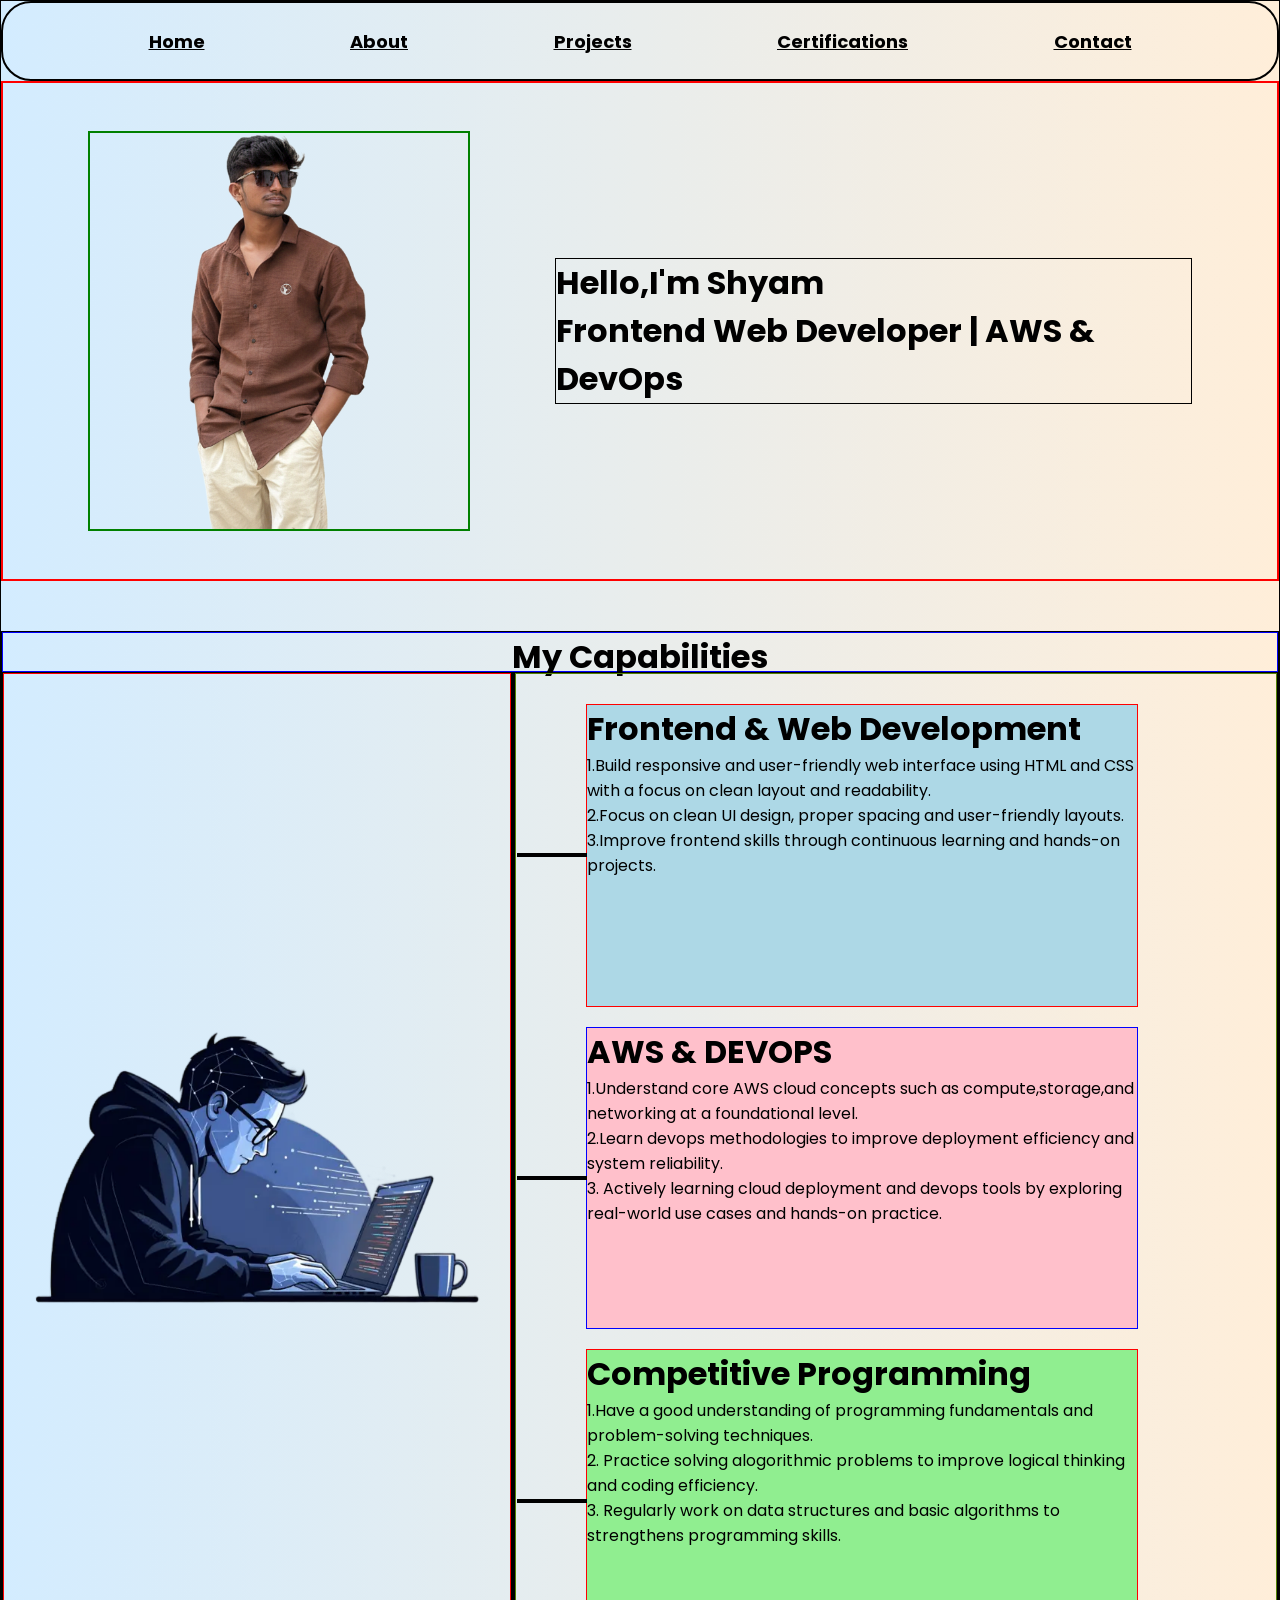
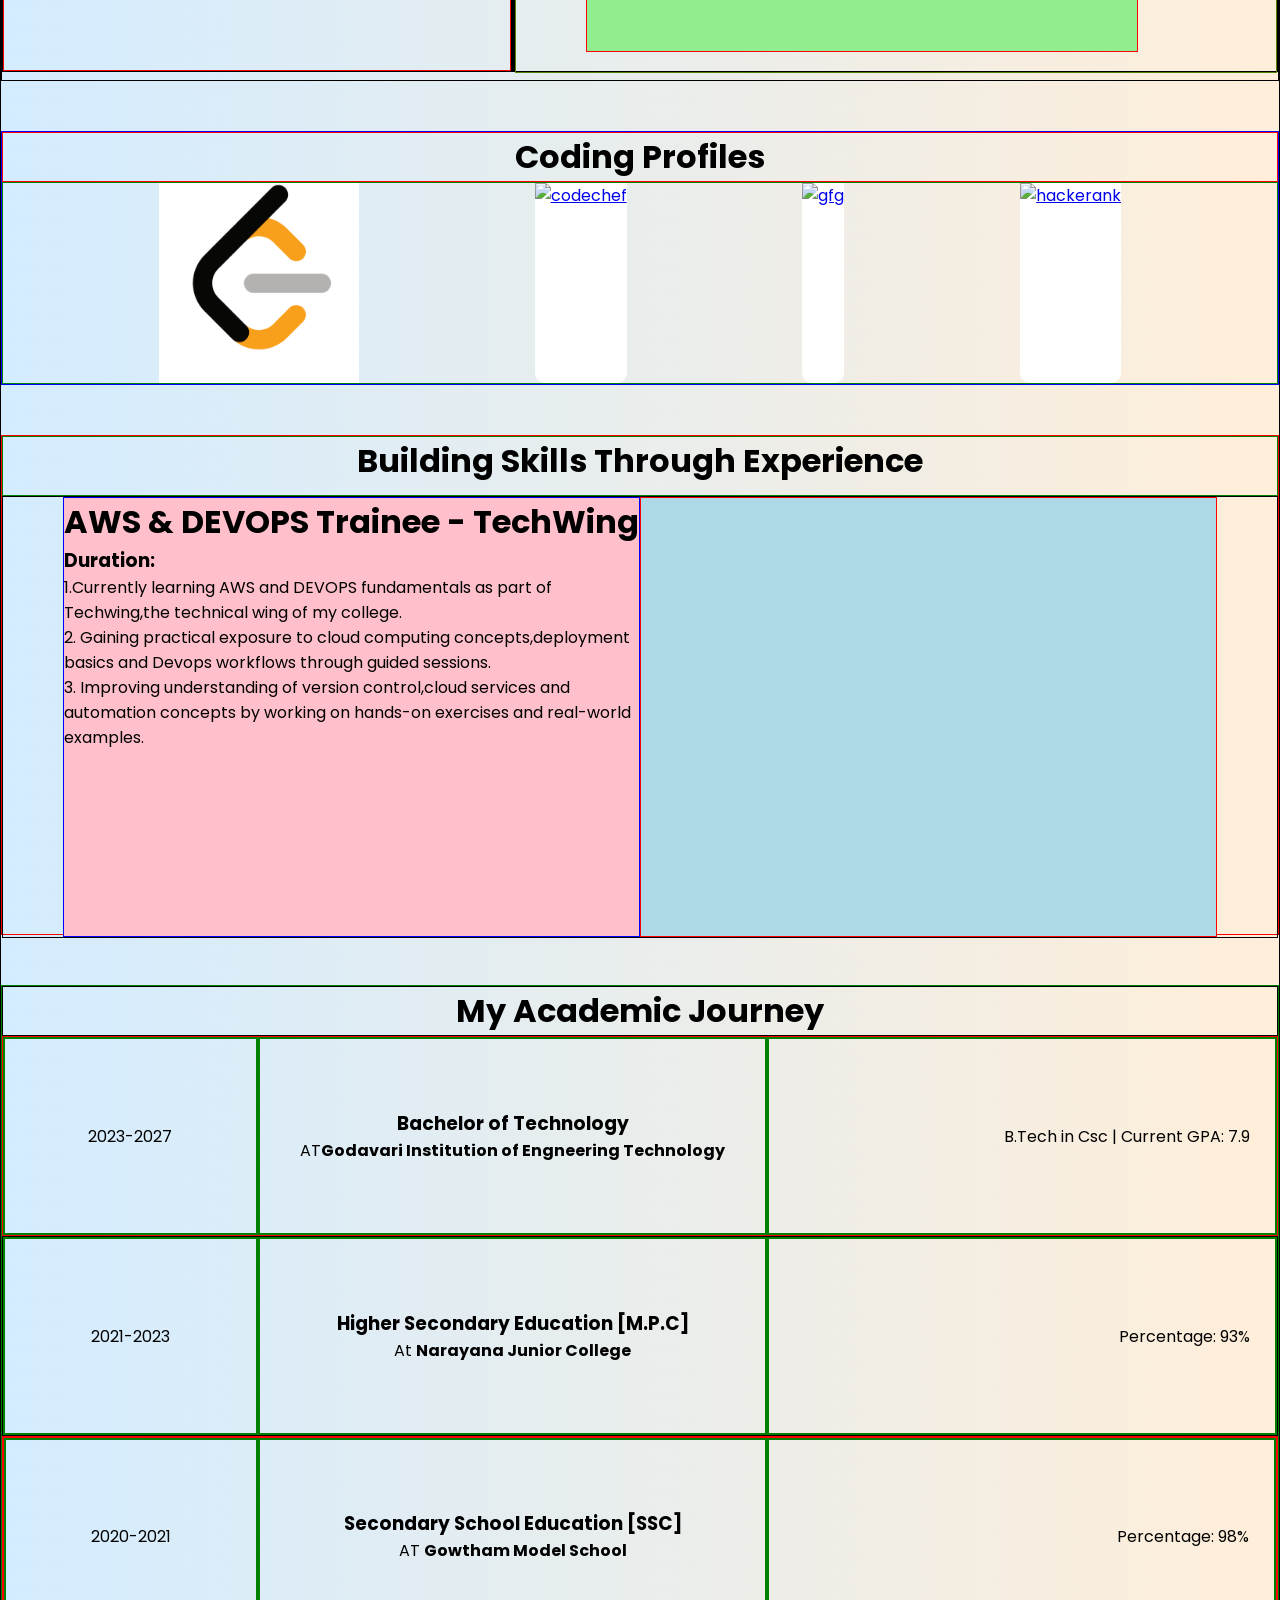
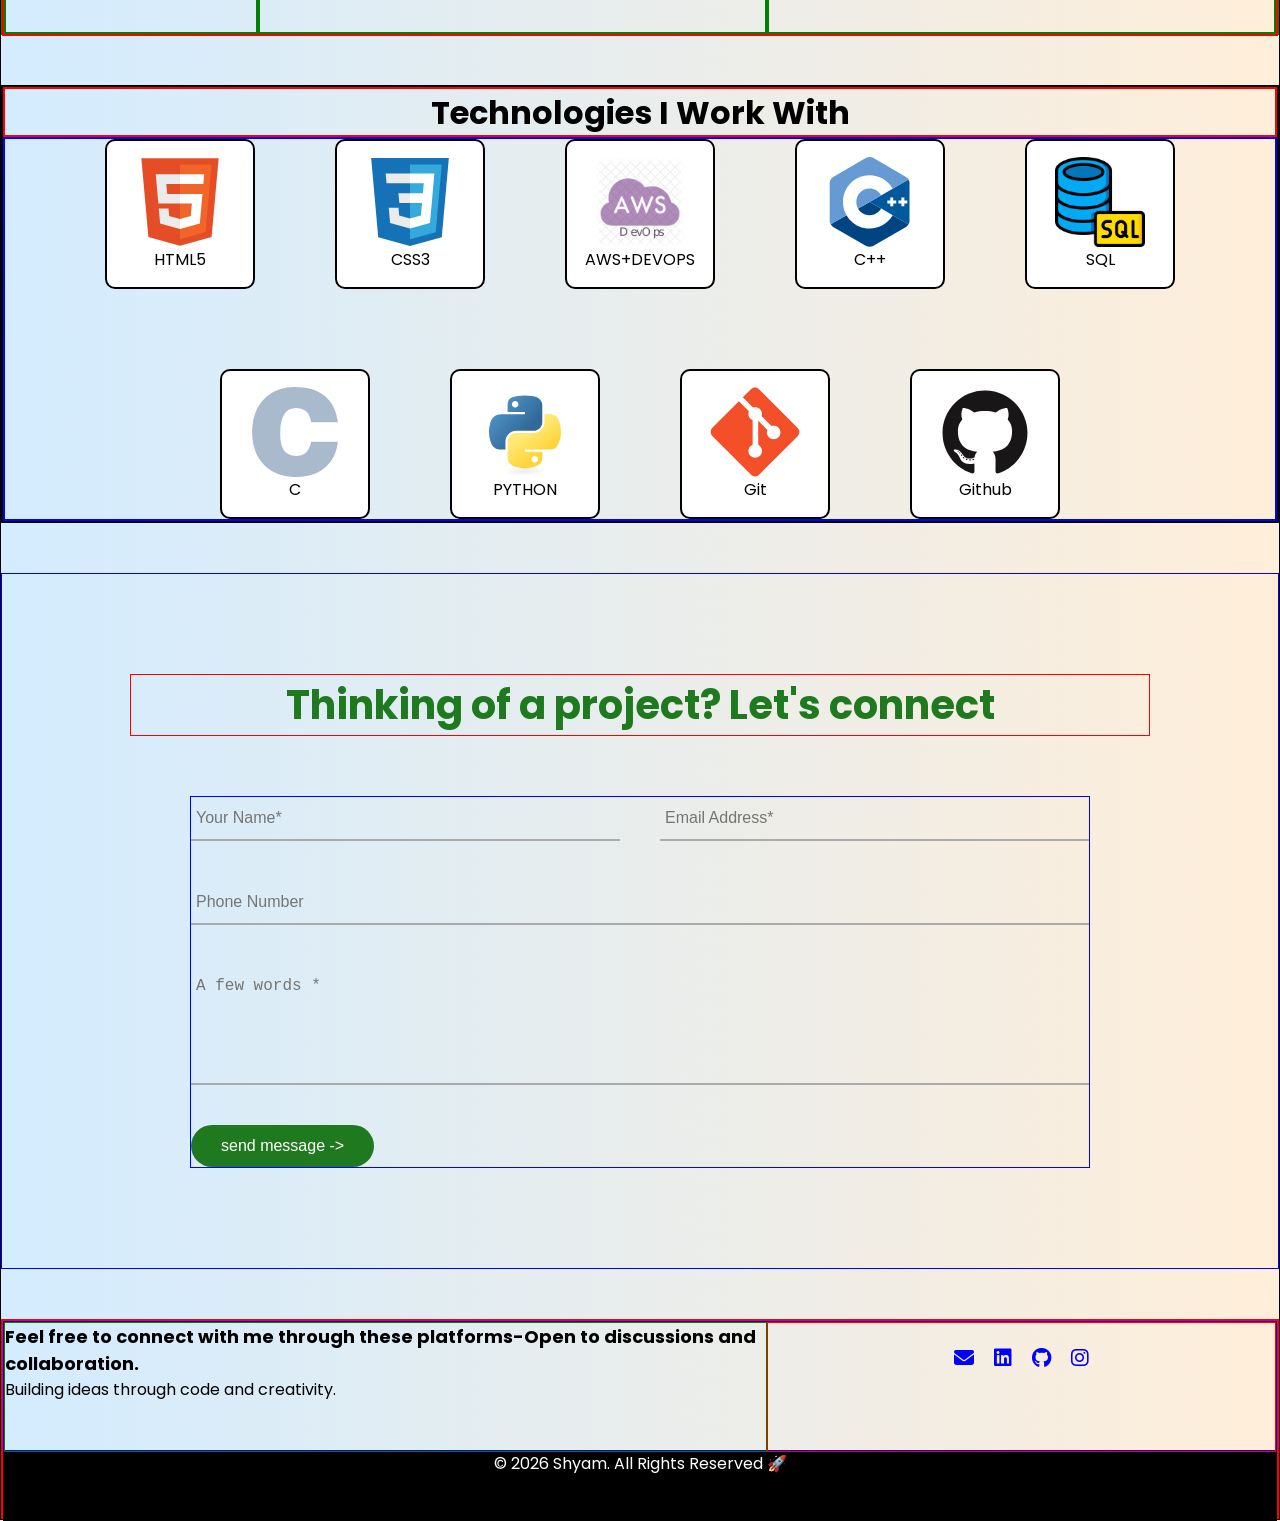
==== index.html @ 5272c00e "building" ====
<!DOCTYPE html>
<html lang="en">
<head>
    <meta charset="UTF-8">
    <meta name="viewport" content="width=device-width, initial-scale=1.0">
    <title> Shyam's Portfolio</title>
    <link rel="stylesheet" href="style.css">
    <link href="https://fonts.googleapis.com/css2?family=Poppins:wght@500;600;700&family=Inter:wght@400;500&display=swap" rel="stylesheet">
    <link rel="stylesheet" href="https://cdnjs.cloudflare.com/ajax/libs/font-awesome/6.5.0/css/all.min.css">

</head>
<body>
    <div class="nav">
       <a  href="#home">Home</a>
       <a href="#about">About</a>
        <a href="#projects">Projects</a>
         <a href="#certifications"> Certifications</a>
        <a href="#contact">Contact</a>
    </div>
    <div class="intro">
        <div class="intro-right">
            
        </div>
        <div class="intro-left"> 
            <h1>Hello,I'm Shyam<br> Frontend  Web Developer  | AWS & DevOps</h1>
        </div>  
    </div>
    <div class="skills-section">
        <div class="skill-header">
            <h1>My Capabilities</h1>
        </div>
            <div class="container">
                <div class="skill-left">
                    <img src="./data/cod-logo.png" alt="codo-logo-png">

                </div>
                <div class="skill-line"></div>
                <div class="skill-content">
                    <div class="div-1">
                        <h1>Frontend & Web Development</h1>
                        <p>1.Build responsive and user-friendly web interface using HTML and CSS with a focus on clean layout and readability.<br> 2.Focus on clean UI design, proper spacing and user-friendly layouts.<br>3.Improve frontend skills through continuous learning and hands-on projects.</p>
                    </div>
                    <div class="div-2"><h1>AWS & DEVOPS</h1>
                        <p>1.Understand core AWS cloud concepts such as compute,storage,and networking at a foundational level.<br>2.Learn devops methodologies to improve deployment efficiency and system reliability.<br> 3. Actively learning cloud deployment and devops  tools by exploring real-world use cases and hands-on practice. </p>
                    </div>
                    <div class="div-3">
                            <h1>Competitive Programming</h1>
                            <p>1.Have a good understanding of programming fundamentals and problem-solving techniques.<br> 2. Practice solving alogorithmic problems to improve logical thinking and coding efficiency.<br> 3. Regularly work on data structures and basic algorithms to strengthens programming skills.</p>
                    </div>
                </div>

            </div>

    </div>
    <div class="coding-profiles">
        <div class="code-header">
             <h1>Coding Profiles</h1>
        </div>
        <div class="layouts">
            
            <a class="platform" href="https://leetcode.com/u/shyam_nakka/">
                 <img src="./data/LeetCode.png" alt="leetcode">
            </a>
           <a class="platform" href="https://www.codechef.com/users/shyam_nakka">
            <img src="https://miro.medium.com/max/333/1*1W0-bbmt4iiEpp_pPrS0VQ.png" alt="codechef">
           </a>
          <a  class="platform" href="https://www.geeksforgeeks.org/profile/nakkashwcc3">
            <img src="https://media.geeksforgeeks.org/wp-content/uploads/20230403183704/gfg_logo.png" alt="gfg">
          </a>
          <a class="platform" href="https://www.hackerrank.com/profile/nakkashyam205">
              <img src="https://bookface-images.s3.amazonaws.com/small_logos/6df4cc84a7b27db9480fd2d7bff6fa62ff56aacb.png" alt="hackerank">
          </a>
            

        </div>

    </div>
    <div class="experince-section">
        <div class="experince-header"><h1>Building Skills Through Experience </h1>
        </div>
        <div class="experince-container">
            <div class="experince-left">
                <h1>AWS & DEVOPS Trainee - TechWing</h1>
                <h3>Duration: </h3>
                <p>1.Currently learning AWS and DEVOPS fundamentals as part of Techwing,the technical wing of my college.<br>2. Gaining practical exposure to cloud computing concepts,deployment basics and Devops workflows through guided sessions.<br> 3. Improving understanding of version control,cloud services and automation concepts by working on hands-on exercises and real-world examples.</p>
            </div>
            <div class="experince-right"></div>
        </div>

    </div>
    <div class="education-section">
        <div class="education-header"><h1>My Academic Journey</h1></div>
        <div class="btech">
            <div class="btech-year">2023-2027</div>
            <div class="btech-details">
                <h3>Bachelor of Technology</h3>
                <p>AT<strong>Godavari Institution of Engneering Technology </strong></p>
            </div>
            <div class="btech-percentage">
                <p>B.Tech in Csc | Current GPA: 7.9</p>
            </div>
        </div>
        <div class="inter">
            <div class="inter-year">2021-2023</div>
            <div class="inter-details">
                <h3>Higher Secondary Education [M.P.C]</h3>
                <p>At <strong>Narayana Junior College</strong>
                    </p>
            </div>
            <div class="inter-percentage">
                <p>Percentage: 93%</p>
            </div>
        </div>
        <div class="ten">
            <div class="ten-year">2020-2021</div>
            <div class="ten-details"><h3>Secondary School Education [SSC]</h3>
                <p> AT <strong>Gowtham Model School</strong>
                </p>
            </div>
            <div class="ten-percentage">
                <p>Percentage: 98%</p>
            </div>
        </div>

    </div>
    <div class="techs">
        <div class="tech-header">
            <h1>Technologies I Work With</h1>
        </div>
        <div class="tech-layouts">
            <div class="tech">
                <img src="./data/html.svg" alt="html">
                <p>HTML5</p>
            </div>
            <div class="tech">
                <img src="./data/css3.svg" alt="css">
                <p>CSS3</p>
            </div>
            <div class="tech">
                <img src="./data/aws+devops.webp" alt="aws+devops">
                <p>AWS+DEVOPS</p>
            </div>
            <div class="tech">
                <img src="./data/c++.svg" alt="c++">
                <p>C++</p>
            </div>
            <div class="tech">
                <img src="./data/sql.png" alt="sql">
                <p>SQL</p>
            </div>
            <div class="tech">
                <img src="./data/c.svg" alt="c">
                <p>C</p>
            </div>
            <div class="tech">
                <img src="./data/python.svg" alt="python">
                <p>PYTHON</p>
            </div>
            <div class="tech">
                <img src="./data/git.svg" alt="git">
                <p>Git</p>
            </div>
            <div class="tech">
                <img src="./data/github.svg" alt="github">
                <p>Github</p>
            </div>

        </div>

    </div>
    <div class="contact-section">
        <h2 class="contact-title"> Thinking of a project? Let's connect</h2>
        <form class="contact-form">
            <div class="form-row">
                <input type="text" placeholder="Your Name*" required>
                <input type="email" placeholder="Email Address*" required>

            </div>
            <div class="form-row">
                <input type="phone" placeholder="Phone Number">

            </div>
            <div class="form-row">
                <textarea placeholder="A few words *"></textarea>

            </div>
            <button type="submit" class="send-btn">
                  send message ->
            </button>
        </form>

    </div>
     <div class="footer">
        <div class="footer-details">
            <div class="footer-right">
                <h2>Feel free to connect with me through these platforms-Open to discussions and collaboration.</h2>
                <p>Building ideas through code and creativity.</p>
            </div>
            <div class="footer-left">
                <a href="mailto:nakkashyam205@gmail.com" alt="mail">
                    <i class="fa-solid fa-envelope"></i>
                </a>
               <a href="https://www.linkedin.com/in/shyam-nakka-589670370/" alt="linkedin">
                <i class="fa-brands fa-linkedin"></i>
               </a>
               <a href="https://github.com/shyamnakka" alt="github">
                <i class="fa-brands fa-github"></i>
               </a>
               <a href="https://www.instagram.com/_shyamm__07/" alt="instagram">
                <i class="fa-brands fa-instagram"></i>
               </a>
            </div>
        </div>
        <div class="end-card">
            <p>© 2026 Shyam. All Rights Reserved 🚀</p>
        </div>
        

     </div>


</body>
</html>
---- style.css ----
*{
    margin:0px;
   box-sizing: border-box;
}
body{
   font-family: 'Poppins', sans-serif;
   display: flex;
   flex-direction: column;
   width: 100%;
   border: 1px solid black;
   background: #D3ECFF;
   background: linear-gradient(to right, #D3ECFF 0%, #FFEED9 100%);

   
}
.nav{
   display: flex; 
   justify-content: space-evenly;
   align-items: center;
   border: 2px solid black;
   border-radius: 30px;
   height: 80px;
   width: 100%;
}
.nav a{
    font-size:18px ;
    font-weight:bold;
    color: black;
   
}
.nav a:hover{
    color:green;
}
.intro{
   height:500px;
   width:100%;
    border: 2px solid red;
    display: flex;
    justify-content: space-evenly;
    align-items: center;
   
    
}
.intro-right{
   
    width: 30%;
    height:400px;
    border: 2px solid green;
    background-image: url("./data/profile-pic.png");
    background-position: center;
    background-size: contain;
    background-repeat: no-repeat;
    
}
.intro-left{
    border: 1px solid black;
    width:50%;
}
.skills-section{
    border:1px solid black;
    height:1050px;
    margin-top:50px;
}
.skill-header{
    border:1px solid blue;
    height: 40px;
    
    text-align: center;
    font-family: 'Inter', sans-serif;
}
.container{
    border:1px solid black;
    display: flex;
    justify-content: space-between;
    height: 1000px;
    
}
.skill-left{
    border:1px solid red;
    width:40%;
    display: flex;
    justify-content: center;
    align-items: center;
}
.skill-left img{
    width:95%;
   
    transform: scaleX(-1);

}
.skill-line{
    border:1px solid black;
    width:4px;
    background-color: black;
    height: 100%;
}
.skill-content{
    border:1px solid #528105;
    width:60%;
    height:1000px;
    display: flex;
    flex-direction: column;
    justify-content: space-between;
    padding-left: 70px;
    padding-top: 30px;
    
    
  
}


.div-1{
    border:1px solid red; 
    background-color:lightblue; 
    width: 80%;
    height:400px;
    align-items: center;
    justify-content: space-evenly;
    margin-bottom: 20px;
    
    

}




.div-2{
    border:1px solid blue;
    background-color: pink;
    width: 80%;
    height:400px;
      margin-bottom: 20px;
   
   
    

}
.div-3{
    border:1px solid red;
    background-color: lightgreen;
     width:80%;
    height:400px;
      margin-bottom: 20px;
   
}
.div-1,
.div-2,
.div-3{
    position: relative;
}

.div-1::before,
.div-2::before,
.div-3::before{
    content:"";
    position: absolute;
    left:-70px;
    top:50%;
    transform:translateY(-50%);
    width:70px;
    height:4px;
    background-color: black;
}
.coding-profiles{
    border: 1px solid blue;
    height: auto;
    margin-top:50px;

}
.code-header{
    border:1px solid red;
    text-align: center;
    
}
.layouts{
    border:1px solid green;
    display: flex;
    justify-content: space-evenly;
    flex-wrap: wrap;
    gap: 20px;
    height:auto;

}
.platform{
    justify-content: center;
    align-items: center;
    width:auto;
    height: 200px;
    transition: transform 0.3s ease;
    background-color: white;
    border-radius: 10px;
    /*  padding-top 0.5s,
    padding-left 0.5s,
    padding-right 0.5s,
    padding-bottom 0.5s;*/
   
}
.platform:hover{
    transform: translateY(-10px) scale(1.03);
    box-shadow: 0 15px 30px rgba(0, 0, 0, 0.25);
    background-color: #f5faff;

   /*padding-left: 20px;
    padding-right: 20px;
    padding-bottom: 20px;
    padding-top: 20px;*/

}
.platform img{
    /* width:150px; */
    /* height: 200px; */
    /* display: flex; */
    background-color: white;
    height: 100%;
    width: 100%;
    /* padding-top: 25px; */
}


/* 
.codechef{
    display: flex;
    justify-content: center;
    align-items: center;
}
.codechef img{
    width:150px;
    background-color: white;
    padding-top: 25px;

}
.gfg{
     display: flex;
    justify-content: center;
    align-items: center;
      width:150px;

}
.gfg img{
     /* width:150px;
    background-color: white;
    padding-top: 25px;

}
    
.hackerank{
    display: flex;
    justify-content: center;
    align-items: center;

}
.hackerank img{
    width:150px;
    background-color: white;
    padding-top: 25px;

} */



.layouts div{
    border: 1px solid rgb(21, 21, 21);
    height: 200px;
    width: 150px;
}
.experince-section{
    border:1px solid red;
    height:500px;
    margin-top:50px;
}
.experince-header{
    border:1px solid green;
    height:60px;
    text-align: center
    ;
}
.experince-container{
    border:1px solid black;
    height:auto;
    display: flex;
    justify-content: space-evenly;
    padding-left: 60px;
    padding-right:60px;
}
.experince-left{
    border:1px solid blue;
    width:50%;
    height:440px; 
    background-color: pink;
    gap:50px;

}
.experince-right{
    border:1px solid red;
    width:50%;
     height:440px;
     background-color: lightblue;
}
.education-section{
    border:1px solid green;
    height:650px;
    margin-top: 50PX;
}
.education-header{
    border:1px solid black;
    height:50px;
    text-align: center;
}
.btech{
    border:1px solid red;
    display:flex;
    justify-content: space-evenly;
    height:200px;
    
    
    /* background-color:aliceblue; */
   
}
.btech-year{
   /* background-color: lightsteelblue;*/
    border: 2px solid green;
     display: flex;
     justify-content: center;
      align-items: center;
    width: 20%;

}
.btech-details{
    border: 2px solid green;
    width: 40%;
   /* background-color: lightgreen;*/
    display: flex;
     justify-content: center;
      align-items: center;
     flex-direction: column;
}
.btech-percentage{
    border: 2px solid green;
    width: 40%;
    /*background-color: pink;*/
    display: flex;
     justify-content: right;
      align-items: center;
     
}
.inter{
    display:flex;
    justify-content: space-evenly;
    height:200px;
    border:1px solid black;
}
.inter-year{
    border: 2px solid green;
    width: 20%;
    /*background-color: pink;*/
    display: flex;
     justify-content: center;
      align-items: center;
}

.inter-details{
     border: 2px solid green;
    width: 40%;
     /*background-color: lightsteelblue;*/
     display: flex;
     justify-content: center;
      align-items: center;
     flex-direction: column;
}
.inter-percentage{
     border: 2px solid green;
    width: 40%;
    /* background-color: lightgreen;*/
      display: flex;
     justify-content: right;
      align-items: center;

}
.ten{
    display:flex;
    justify-content: space-evenly;
    height:200px;
    border:2px solid red;

}
.ten-year{
    border: 2px solid green;
    width: 20%;
   /* background-color: lightgreen;*/
    display: flex;
     justify-content: center;
      align-items: center;
}
.ten-details{
    border: 2px solid green;
    width: 40%;
     /*background-color: pink;*/
     display: flex;
     justify-content: center;
      align-items: center;
     flex-direction: column;
     
}


.ten-percentage{
     border: 2px solid green;
    width: 40%;
    /*background-color: lightsteelblue;*/
    display: flex;
     justify-content: right;
      align-items: center;

}
.btech-percentage,.inter-percentage,.ten-percentage p{
    padding-right: 25px;
}

.techs{
    border: 2px solid black;
    height: auto;
    margin-top: 50px;

}
.tech-header{
    border: 2px solid red;
    height:50px;

}
.tech-layouts{
    border: 2px solid blue;
    display: flex;
    flex-wrap: wrap;
    justify-content: center;
    align-items: center;
    gap: 80px;
    height:auto;

}
.tech{
    border: 2px solid black;
    width:150px;
    height:150px;
    background-color: white;
    /*box-sizing: border-box;*/
    transition: transform 0.3s ease;
    border-radius: 10px;
    
}
.tech:hover{
   /* padding-left: 20px;
    padding-right: 20px;
    padding-bottom: 20px;
    padding-top: 20px;*/
    background-color:  #f5faff;
    transform: translateY(-10px) scale(1.04);
    box-shadow: 0 15px 30px rgba(0, 0, 0, 0.25);

}

.contact-section {
  padding: 100px 10%;
  height: auto;
  text-align: center;
  margin-top: 50px;
  border: 1px solid blue;
}


.contact-title {
  font-size: 2.5rem;
  color: #1f7a1f;
  margin-bottom: 60px;
  border: 1px solid red;
}


.contact-form {
  max-width: 900px;
  margin:auto;
  text-align: left;
  border: 1px solid blue;
}


.form-row {
  display: flex;
  gap: 40px;
  margin-bottom: 40px;
  
}


.contact-form input,
.contact-form textarea {
  width: 100%;
  border: none;
  border-bottom: 2px solid #aaa;
  padding: 12px 5px;
  font-size: 1rem;
  background: transparent;
  outline: none;
}
.contact-form textarea {
  resize: none;
  height: 120px;
}
.send-btn {
  background-color: #1f7a1f;
  color: white;
  padding: 12px 30px;
  border: none;
  border-radius: 30px;
  font-size: 1rem;
  cursor: pointer;
  transition: background 0.3s;
}

.send-btn:hover {
  background-color: #145214;
}
.footer{
    border: 2px solid red;
    height: 200px;
    margin-top: 50px;
}
.footer-details{
    border: 1px solid blue;
    height: 130px;
    display: flex;
    

}
.footer-right{
    border: 1px solid green;
    width:60%;
    height:130px;
}
.footer-left{
    border: 1px solid red;
    width: 40%;
    height: 130px;
}
.end-card{
    background-color: black;
    height:70px ;
    color: white;
    text-align: center;
    justify-content: center;
}
h1{
    font-family: 'Poppins', sans-serif;
}
.tech{
    display: flex;
    justify-content:center ;
    flex-direction: column;
    align-items: center;
}
.tech-layouts img{
    height: 90px;
}
.tech-header{
    
    text-align: center;
}
.footer-right h2{
    font-size: 18px;
    text-align: left;
    align-items: center;
}
.footer-left{
    display: flex;
    justify-content: center;
    gap: 20px;
    padding-top: 20px;
}
.footer-left a{
    color: blue;
    font-size: 20px;
}
.footer-left i:hover{
    color: red;
    
}
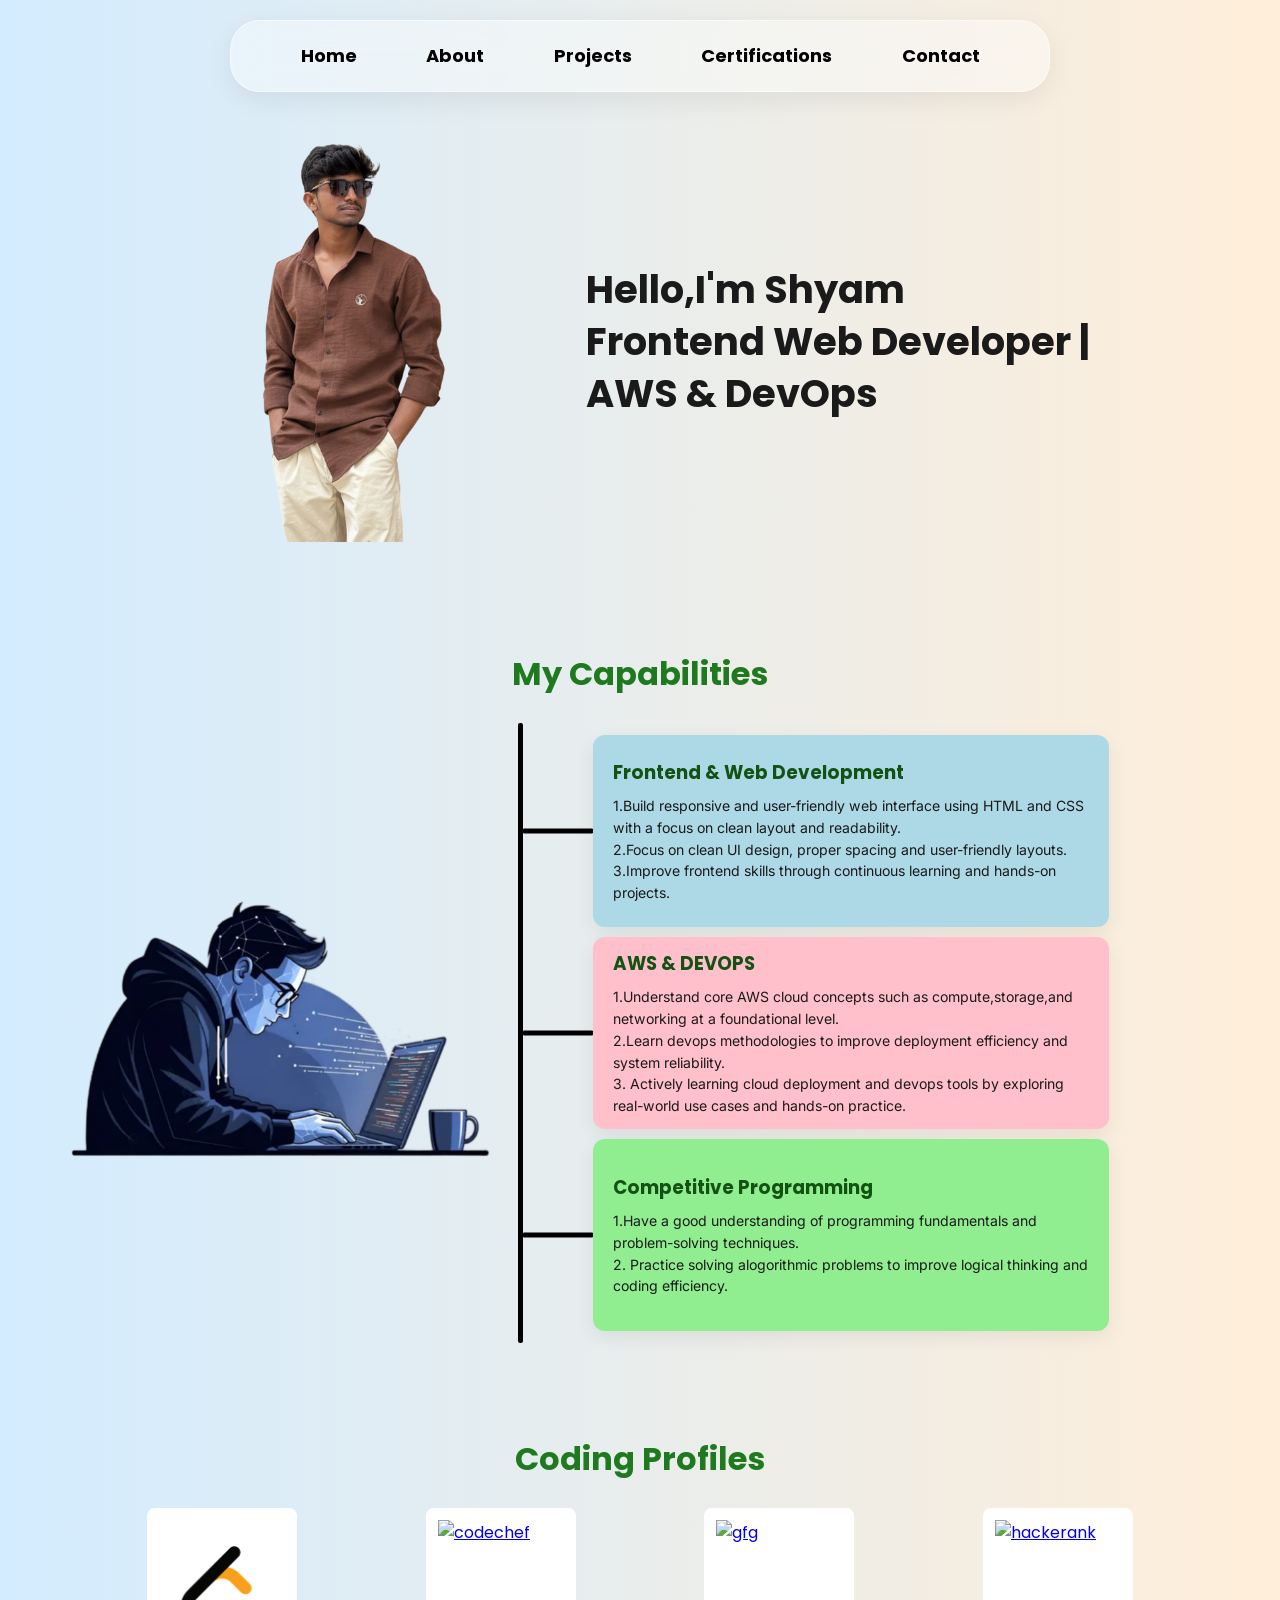
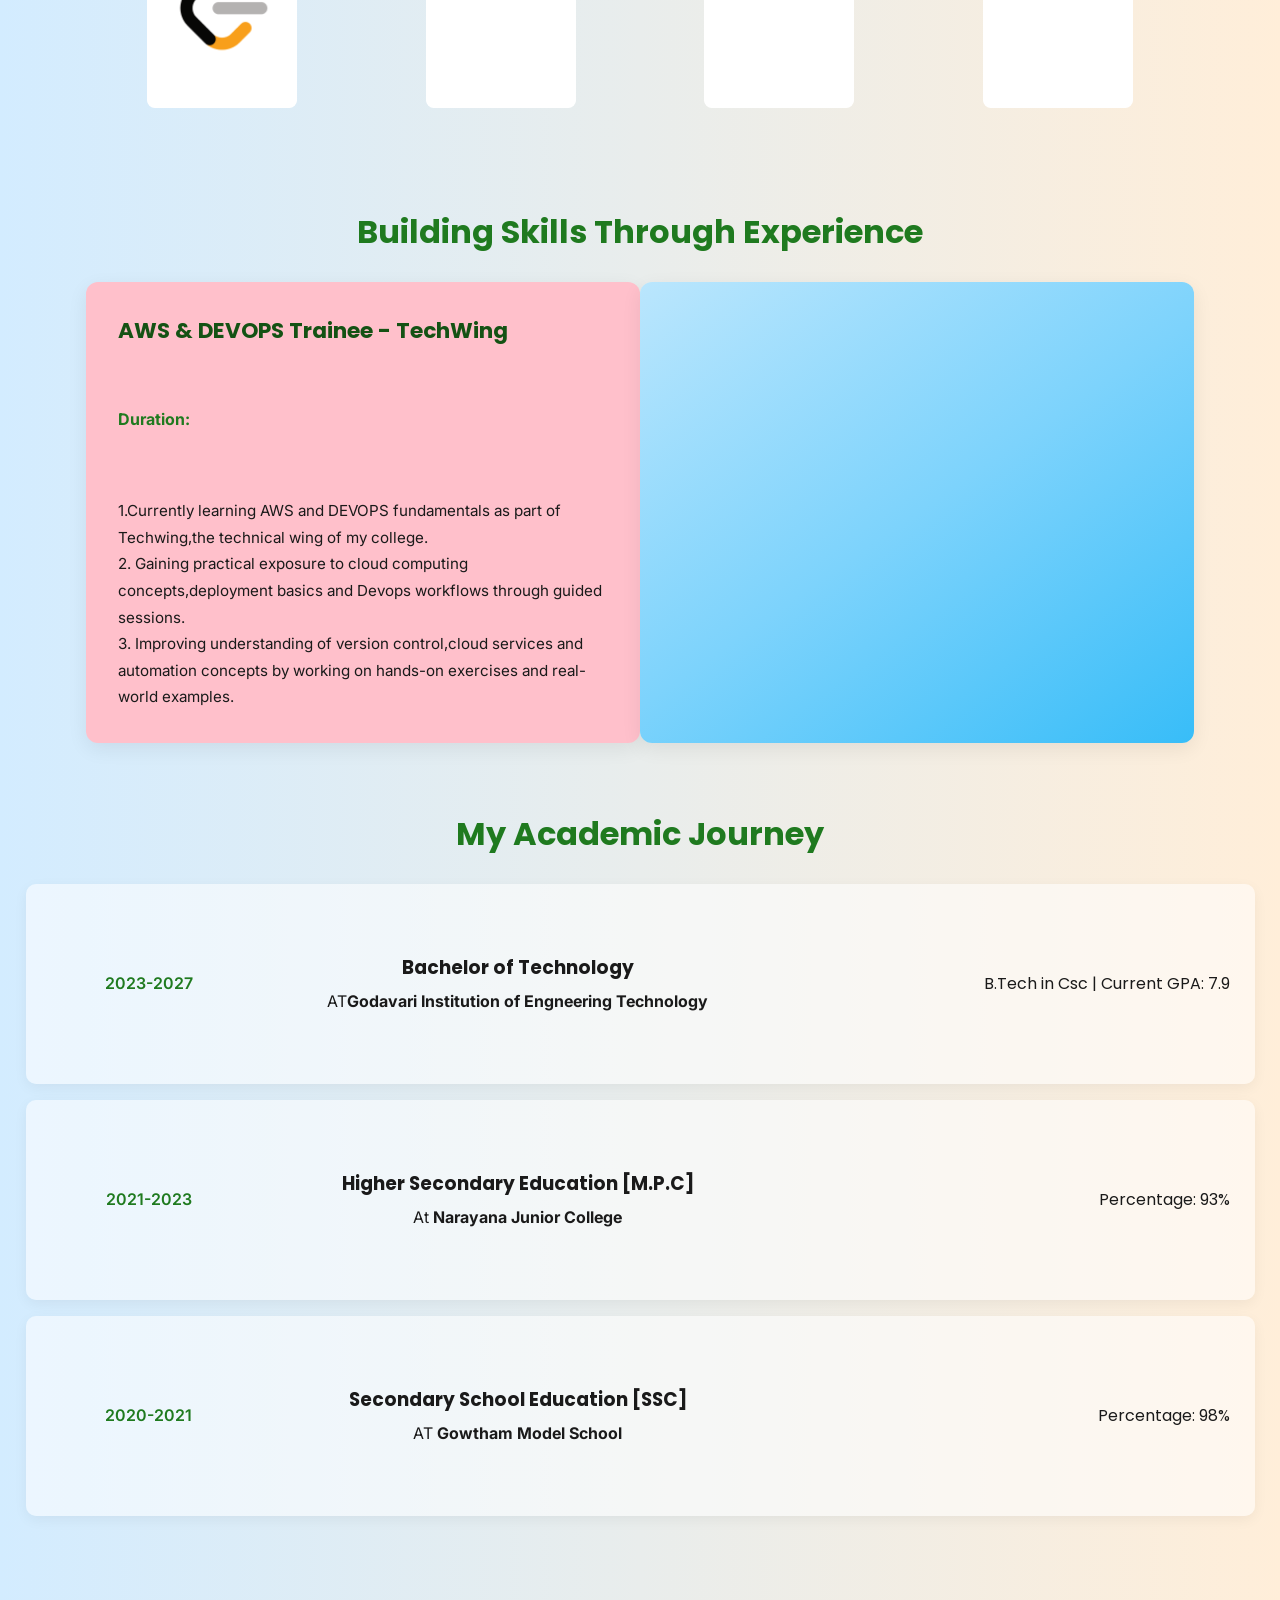
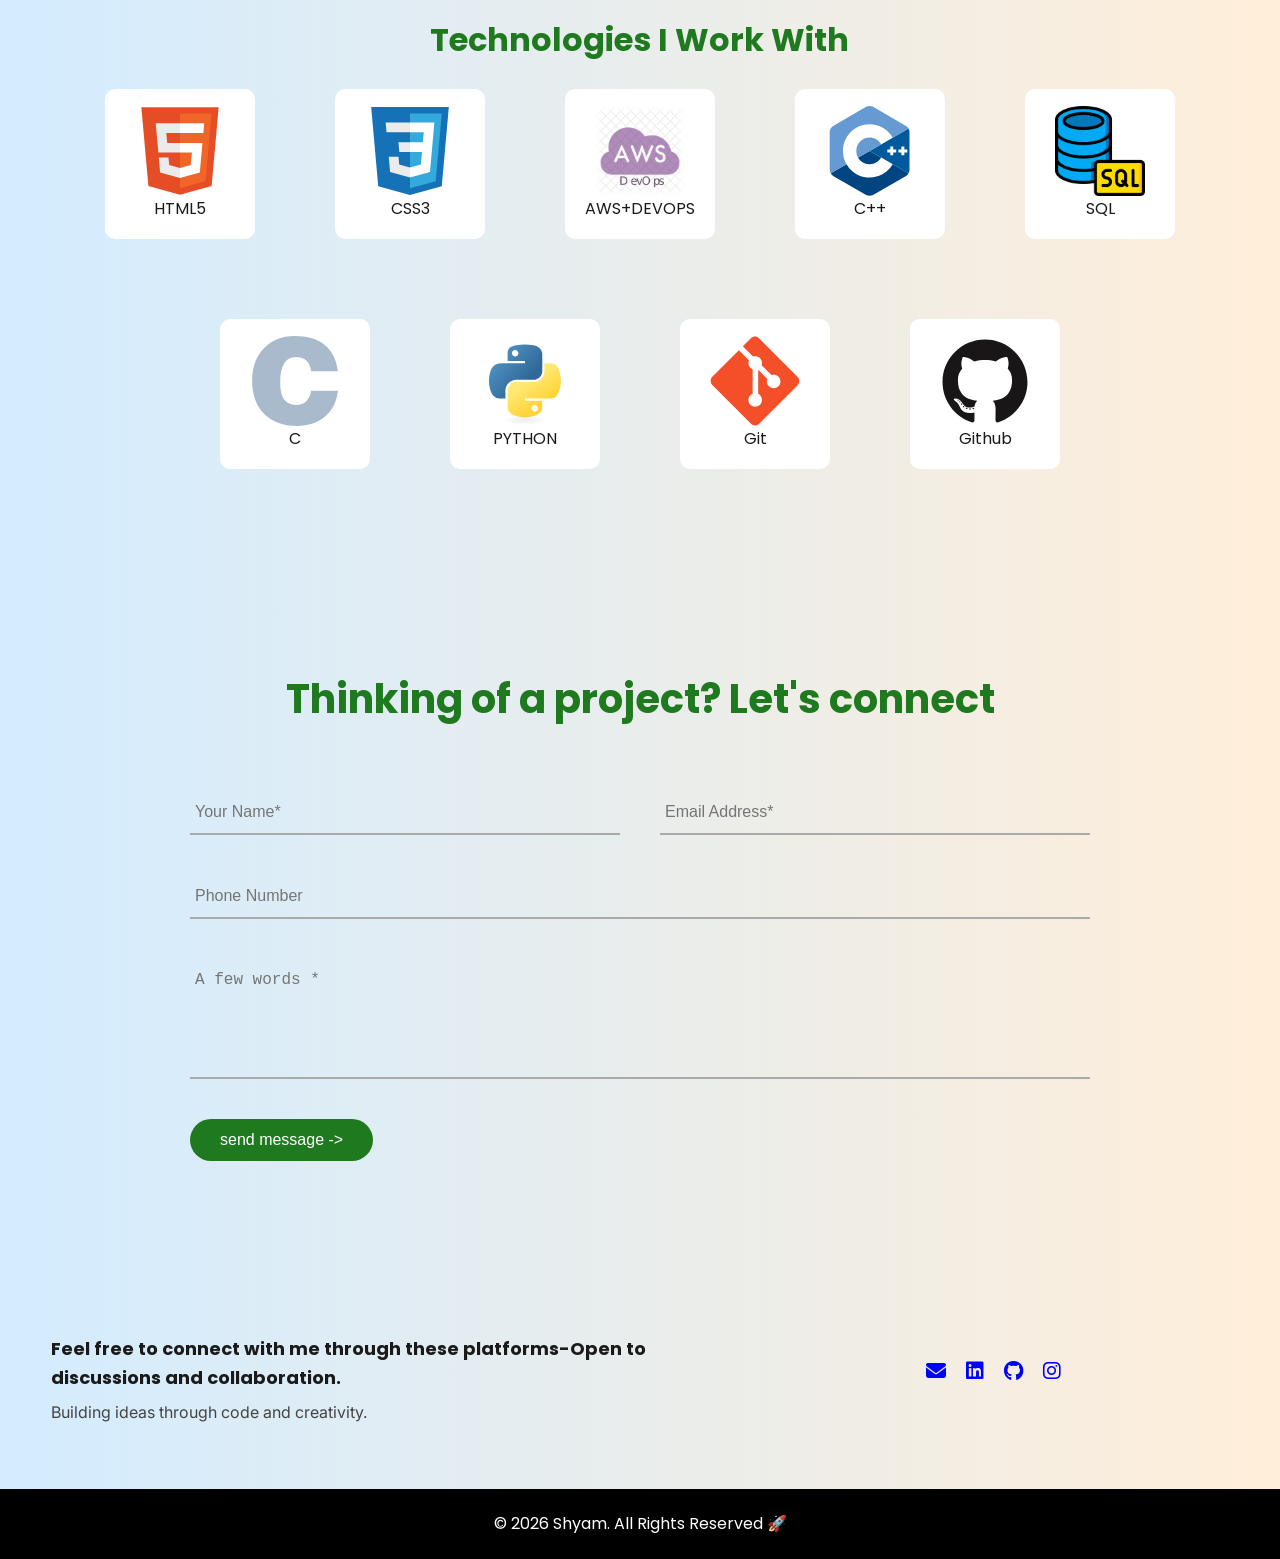
==== commit b8259fab: "stage 2" ====
--- a/index.html
+++ b/index.html
@@ -1,446 +1,447 @@
-<!DOCTYPE html>-
-<html lang="en">-
-<head>-
-    <meta charset="UTF-8">-
-    <meta name="viewport" content="width=device-width, initial-scale=1.0">-
-    <title> Shyam's Portfolio</title>-
-    <link rel="stylesheet" href="style.css">-
-    <link href="https://fonts.googleapis.com/css2?family=Poppins:wght@500;600;700&family=Inter:wght@400;500&display=swap" rel="stylesheet">-
-    <link rel="stylesheet" href="https://cdnjs.cloudflare.com/ajax/libs/font-awesome/6.5.0/css/all.min.css">-
--
-</head>-
-<body>-
-    <div class="nav">-
-       <a  href="#home">Home</a>-
-       <a href="#about">About</a>-
-        <a href="#projects">Projects</a>-
-         <a href="#certifications"> Certifications</a>-
-        <a href="#contact">Contact</a>-
-    </div>-
-    <div class="intro">-
-        <div class="intro-right">-
-            -
-        </div>-
-        <div class="intro-left"> -
-            <h1>Hello,I'm Shyam<br> Frontend  Web Developer  | AWS & DevOps</h1>-
-        </div>  -
-    </div>-
-    <div class="skills-section">-
-        <div class="skill-header">-
-            <h1>My Capabilities</h1>-
-        </div>-
-            <div class="container">-
-                <div class="skill-left">-
-                    <img src="./data/cod-logo.png" alt="codo-logo-png">-
--
-                </div>-
-                <div class="skill-line"></div>-
-                <div class="skill-content">-
-                    <div class="div-1">-
-                        <h1>Frontend & Web Development</h1>-
-                        <p>1.Build responsive and user-friendly web interface using HTML and CSS with a focus on clean layout and readability.<br> 2.Focus on clean UI design, proper spacing and user-friendly layouts.<br>3.Improve frontend skills through continuous learning and hands-on projects.</p>-
-                    </div>-
-                    <div class="div-2"><h1>AWS & DEVOPS</h1>-
-                        <p>1.Understand core AWS cloud concepts such as compute,storage,and networking at a foundational level.<br>2.Learn devops methodologies to improve deployment efficiency and system reliability.<br> 3. Actively learning cloud deployment and devops  tools by exploring real-world use cases and hands-on practice. </p>-
-                    </div>-
-                    <div class="div-3">-
-                            <h1>Competitive Programming</h1>-
-                            <p>1.Have a good understanding of programming fundamentals and problem-solving techniques.<br> 2. Practice solving alogorithmic problems to improve logical thinking and coding efficiency.<br> 3. Regularly work on data structures and basic algorithms to strengthens programming skills.</p>-
-                    </div>-
-                </div>-
--
-            </div>-
--
-    </div>-
-    <div class="coding-profiles">-
-        <div class="code-header">-
-             <h1>Coding Profiles</h1>-
-        </div>-
-        <div class="layouts">-
-            -
-            <a class="platform" href="https://leetcode.com/u/shyam_nakka/">-
-                 <img src="./data/LeetCode.png" alt="leetcode">-
-            </a>-
-           <a class="platform" href="https://www.codechef.com/users/shyam_nakka">-
-            <img src="https://miro.medium.com/max/333/1*1W0-bbmt4iiEpp_pPrS0VQ.png" alt="codechef">-
-           </a>-
-          <a  class="platform" href="https://www.geeksforgeeks.org/profile/nakkashwcc3">-
-            <img src="https://media.geeksforgeeks.org/wp-content/uploads/20230403183704/gfg_logo.png" alt="gfg">-
-          </a>-
-          <a class="platform" href="https://www.hackerrank.com/profile/nakkashyam205">-
-              <img src="https://bookface-images.s3.amazonaws.com/small_logos/6df4cc84a7b27db9480fd2d7bff6fa62ff56aacb.png" alt="hackerank">-
-          </a>-
-            -
--
-        </div>-
--
-    </div>-
-    <div class="experince-section">-
-        <div class="experince-header"><h1>Building Skills Through Experience </h1>-
-        </div>-
-        <div class="experince-container">-
-            <div class="experince-left">-
-                <h1>AWS & DEVOPS Trainee - TechWing</h1>-
-                <h3>Duration: </h3>-
-                <p>1.Currently learning AWS and DEVOPS fundamentals as part of Techwing,the technical wing of my college.<br>2. Gaining practical exposure to cloud computing concepts,deployment basics and Devops workflows through guided sessions.<br> 3. Improving understanding of version control,cloud services and automation concepts by working on hands-on exercises and real-world examples.</p>-
-            </div>-
-            <div class="experince-right"></div>-
-        </div>-
--
-    </div>-
-    <div class="education-section">-
-        <div class="education-header"><h1>My Academic Journey</h1></div>-
-        <div class="btech">-
-            <div class="btech-year">2023-2027</div>-
-            <div class="btech-details">-
-                <h3>Bachelor of Technology</h3>-
-                <p>AT<strong>Godavari Institution of Engneering Technology </strong></p>-
-            </div>-
-            <div class="btech-percentage">-
-                <p>B.Tech in Csc | Current GPA: 7.9</p>-
-            </div>-
-        </div>-
-        <div class="inter">-
-            <div class="inter-year">2021-2023</div>-
-            <div class="inter-details">-
-                <h3>Higher Secondary Education [M.P.C]</h3>-
-                <p>At <strong>Narayana Junior College</strong>-
-                    </p>-
-            </div>-
-            <div class="inter-percentage">-
-                <p>Percentage: 93%</p>-
-            </div>-
-        </div>-
-        <div class="ten">-
-            <div class="ten-year">2020-2021</div>-
-            <div class="ten-details"><h3>Secondary School Education [SSC]</h3>-
-                <p> AT <strong>Gowtham Model School</strong>-
-                </p>-
-            </div>-
-            <div class="ten-percentage">-
-                <p>Percentage: 98%</p>-
-            </div>-
-        </div>-
--
-    </div>-
-    <div class="techs">-
-        <div class="tech-header">-
-            <h1>Technologies I Work With</h1>-
-        </div>-
-        <div class="tech-layouts">-
-            <div class="tech">-
-                <img src="./data/html.svg" alt="html">-
-                <p>HTML5</p>-
-            </div>-
-            <div class="tech">-
-                <img src="./data/css3.svg" alt="css">-
-                <p>CSS3</p>-
-            </div>-
-            <div class="tech">-
-                <img src="./data/aws+devops.webp" alt="aws+devops">-
-                <p>AWS+DEVOPS</p>-
-            </div>-
-            <div class="tech">-
-                <img src="./data/c++.svg" alt="c++">-
-                <p>C++</p>-
-            </div>-
-            <div class="tech">-
-                <img src="./data/sql.png" alt="sql">-
-                <p>SQL</p>-
-            </div>-
-            <div class="tech">-
-                <img src="./data/c.svg" alt="c">-
-                <p>C</p>-
-            </div>-
-            <div class="tech">-
-                <img src="./data/python.svg" alt="python">-
-                <p>PYTHON</p>-
-            </div>-
-            <div class="tech">-
-                <img src="./data/git.svg" alt="git">-
-                <p>Git</p>-
-            </div>-
-            <div class="tech">-
-                <img src="./data/github.svg" alt="github">-
-                <p>Github</p>-
-            </div>-
--
-        </div>-
--
-    </div>-
-    <div class="contact-section">-
-        <h2 class="contact-title"> Thinking of a project? Let's connect</h2>-
-        <form class="contact-form">-
-            <div class="form-row">-
-                <input type="text" placeholder="Your Name*" required>-
-                <input type="email" placeholder="Email Address*" required>-
--
-            </div>-
-            <div class="form-row">-
-                <input type="phone" placeholder="Phone Number">-
--
-            </div>-
-            <div class="form-row">-
-                <textarea placeholder="A few words *"></textarea>-
--
-            </div>-
-            <button type="submit" class="send-btn">-
-                  send message ->-
-            </button>-
-        </form>-
--
-    </div>-
-     <div class="footer">-
-        <div class="footer-details">-
-            <div class="footer-right">-
-                <h2>Feel free to connect with me through these platforms-Open to discussions and collaboration.</h2>-
-                <p>Building ideas through code and creativity.</p>-
-            </div>-
-            <div class="footer-left">-
-                <a href="mailto:nakkashyam205@gmail.com" alt="mail">-
-                    <i class="fa-solid fa-envelope"></i>-
-                </a>-
-               <a href="https://www.linkedin.com/in/shyam-nakka-589670370/" alt="linkedin">-
-                <i class="fa-brands fa-linkedin"></i>-
-               </a>-
-               <a href="https://github.com/shyamnakka" alt="github">-
-                <i class="fa-brands fa-github"></i>-
-               </a>-
-               <a href="https://www.instagram.com/_shyamm__07/" alt="instagram">-
-                <i class="fa-brands fa-instagram"></i>-
-               </a>-
-            </div>-
-        </div>-
-        <div class="end-card">-
-            <p>© 2026 Shyam. All Rights Reserved 🚀</p>-
-        </div>-
-        -
--
-     </div>-
--
--
-</body>-
-</html>-
+<!DOCTYPE html>
+
+<html lang="en">
+
+<head>
+
+    <meta charset="UTF-8">
+
+    <meta name="viewport" content="width=device-width, initial-scale=1.0">
+
+    <title> Shyam's Portfolio</title>
+
+    <link rel="stylesheet" href="style.css">
+
+    <link href="https://fonts.googleapis.com/css2?family=Poppins:wght@400;500;600;700&family=Inter:wght@400;500;600&display=swap" rel="stylesheet">
+
+    <link rel="stylesheet" href="https://cdnjs.cloudflare.com/ajax/libs/font-awesome/6.5.0/css/all.min.css">
+
+
+
+</head>
+
+<body>
+
+    <div class="nav">
+
+       <a  href="#home">Home</a>
+
+       <a href="#about">About</a>
+
+        <a href="#projects">Projects</a>
+
+         <a href="#certifications">Certifications</a>
+
+        <a href="#contact">Contact</a>
+
+    </div>
+
+    <div id="home" class="intro">
+
+        <div class="intro-right">
+
+            
+
+        </div>
+
+        <div class="intro-left"> 
+
+            <h1>Hello,I'm Shyam<br> Frontend  Web Developer  | AWS & DevOps</h1>
+
+        </div>  
+
+    </div>
+
+    <div id="about" class="skills-section">
+
+        <div class="skill-header">
+
+            <h1>My Capabilities</h1>
+
+        </div>
+
+            <div class="container">
+
+                <div class="skill-left">
+
+                    <img src="./data/cod-logo.png" alt="codo-logo-png">
+
+
+
+                </div>
+
+                <div class="skill-line"></div>
+
+                <div class="skill-content">
+
+                    <div class="div-1">
+
+                        <h1>Frontend & Web Development</h1>
+
+                        <p>1.Build responsive and user-friendly web interface using HTML and CSS with a focus on clean layout and readability.<br> 2.Focus on clean UI design, proper spacing and user-friendly layouts.<br>3.Improve frontend skills through continuous learning and hands-on projects.</p>
+
+                    </div>
+
+                    <div class="div-2"><h1>AWS & DEVOPS</h1>
+
+                        <p>1.Understand core AWS cloud concepts such as compute,storage,and networking at a foundational level.<br>2.Learn devops methodologies to improve deployment efficiency and system reliability.<br> 3. Actively learning cloud deployment and devops  tools by exploring real-world use cases and hands-on practice. </p>
+
+                    </div>
+
+                    <div class="div-3">
+
+                            <h1>Competitive Programming</h1>
+
+                            <p>1.Have a good understanding of programming fundamentals and problem-solving techniques.<br> 2. Practice solving alogorithmic problems to improve logical thinking and coding efficiency.</p>
+
+                    </div>
+
+                </div>
+
+
+
+            </div>
+
+
+
+    </div>
+
+    <div id="projects" class="coding-profiles">
+
+        <div class="code-header">
+
+             <h1>Coding Profiles</h1>
+
+        </div>
+
+        <div class="layouts">
+
+            
+
+            <a class="platform" href="https://leetcode.com/u/shyam_nakka/">
+
+                 <img src="./data/LeetCode.png" alt="leetcode">
+
+            </a>
+
+           <a class="platform" href="https://www.codechef.com/users/shyam_nakka">
+
+            <img src="https://miro.medium.com/max/333/1*1W0-bbmt4iiEpp_pPrS0VQ.png" alt="codechef">
+
+           </a>
+
+          <a  class="platform" href="https://www.geeksforgeeks.org/profile/nakkashwcc3">
+
+            <img src="https://media.geeksforgeeks.org/wp-content/uploads/20230403183704/gfg_logo.png" alt="gfg">
+
+          </a>
+
+          <a class="platform" href="https://www.hackerrank.com/profile/nakkashyam205">
+
+              <img src="https://bookface-images.s3.amazonaws.com/small_logos/6df4cc84a7b27db9480fd2d7bff6fa62ff56aacb.png" alt="hackerank">
+
+          </a>
+
+            
+
+
+
+        </div>
+
+
+
+    </div>
+
+    <div class="experince-section">
+
+        <div class="experince-header"><h1>Building Skills Through Experience </h1>
+
+        </div>
+
+        <div class="experince-container">
+
+            <div class="experince-left">
+
+                <h1>AWS & DEVOPS Trainee - TechWing</h1>
+
+                <h3>Duration: </h3>
+
+                <p>1.Currently learning AWS and DEVOPS fundamentals as part of Techwing,the technical wing of my college.<br>2. Gaining practical exposure to cloud computing concepts,deployment basics and Devops workflows through guided sessions.<br> 3. Improving understanding of version control,cloud services and automation concepts by working on hands-on exercises and real-world examples.</p>
+
+            </div>
+
+            <div class="experince-right"></div>
+
+        </div>
+
+
+
+    </div>
+
+    <div id="certifications" class="education-section">
+
+        <div class="education-header"><h1>My Academic Journey</h1></div>
+
+        <div class="btech">
+
+            <div class="btech-year">2023-2027</div>
+
+            <div class="btech-details">
+
+                <h3>Bachelor of Technology</h3>
+
+                <p>AT<strong>Godavari Institution of Engneering Technology </strong></p>
+
+            </div>
+
+            <div class="btech-percentage">
+
+                <p>B.Tech in Csc | Current GPA: 7.9</p>
+
+            </div>
+
+        </div>
+
+        <div class="inter">
+
+            <div class="inter-year">2021-2023</div>
+
+            <div class="inter-details">
+
+                <h3>Higher Secondary Education [M.P.C]</h3>
+
+                <p>At <strong>Narayana Junior College</strong>
+
+                    </p>
+
+            </div>
+
+            <div class="inter-percentage">
+
+                <p>Percentage: 93%</p>
+
+            </div>
+
+        </div>
+
+        <div class="ten">
+
+            <div class="ten-year">2020-2021</div>
+
+            <div class="ten-details"><h3>Secondary School Education [SSC]</h3>
+
+                <p> AT <strong>Gowtham Model School</strong>
+
+                </p>
+
+            </div>
+
+            <div class="ten-percentage">
+
+                <p>Percentage: 98%</p>
+
+            </div>
+
+        </div>
+
+
+
+    </div>
+
+    <div class="techs">
+
+        <div class="tech-header">
+
+            <h1>Technologies I Work With</h1>
+
+        </div>
+
+        <div class="tech-layouts">
+
+            <div class="tech">
+
+                <img src="./data/html.svg" alt="html">
+
+                <p>HTML5</p>
+
+            </div>
+
+            <div class="tech">
+
+                <img src="./data/css3.svg" alt="css">
+
+                <p>CSS3</p>
+
+            </div>
+
+            <div class="tech">
+
+                <img src="./data/aws+devops.webp" alt="aws+devops">
+
+                <p>AWS+DEVOPS</p>
+
+            </div>
+
+            <div class="tech">
+
+                <img src="./data/c++.svg" alt="c++">
+
+                <p>C++</p>
+
+            </div>
+
+            <div class="tech">
+
+                <img src="./data/sql.png" alt="sql">
+
+                <p>SQL</p>
+
+            </div>
+
+            <div class="tech">
+
+                <img src="./data/c.svg" alt="c">
+
+                <p>C</p>
+
+            </div>
+
+            <div class="tech">
+
+                <img src="./data/python.svg" alt="python">
+
+                <p>PYTHON</p>
+
+            </div>
+
+            <div class="tech">
+
+                <img src="./data/git.svg" alt="git">
+
+                <p>Git</p>
+
+            </div>
+
+            <div class="tech">
+
+                <img src="./data/github.svg" alt="github">
+
+                <p>Github</p>
+
+            </div>
+
+
+
+        </div>
+
+
+
+    </div>
+
+    <div id="contact" class="contact-section">
+
+        <h2 class="contact-title"> Thinking of a project? Let's connect</h2>
+
+        <form class="contact-form">
+
+            <div class="form-row">
+
+                <input type="text" placeholder="Your Name*" required>
+
+                <input type="email" placeholder="Email Address*" required>
+
+
+
+            </div>
+
+            <div class="form-row">
+
+                <input type="phone" placeholder="Phone Number">
+
+
+
+            </div>
+
+            <div class="form-row">
+
+                <textarea placeholder="A few words *"></textarea>
+
+
+
+            </div>
+
+            <button type="submit" class="send-btn">
+
+                  send message ->
+
+            </button>
+
+        </form>
+
+
+
+    </div>
+
+     <div class="footer">
+
+        <div class="footer-details">
+
+            <div class="footer-right">
+
+                <h2>Feel free to connect with me through these platforms-Open to discussions and collaboration.</h2>
+
+                <p>Building ideas through code and creativity.</p>
+
+            </div>
+
+            <div class="footer-left">
+
+                <a href="mailto:nakkashyam205@gmail.com" alt="mail">
+
+                    <i class="fa-solid fa-envelope"></i>
+
+                </a>
+
+               <a href="https://www.linkedin.com/in/shyam-nakka-589670370/" alt="linkedin">
+
+                <i class="fa-brands fa-linkedin"></i>
+
+               </a>
+
+               <a href="https://github.com/shyamnakka" alt="github">
+
+                <i class="fa-brands fa-github"></i>
+
+               </a>
+
+               <a href="https://www.instagram.com/_shyamm__07/" alt="instagram">
+
+                <i class="fa-brands fa-instagram"></i>
+
+               </a>
+
+            </div>
+
+        </div>
+
+        <div class="end-card">
+
+            <p>© 2026 Shyam. All Rights Reserved 🚀</p>
+
+        </div>
+
+        
+
+
+
+     </div>
+
+
+
+
+
+<script src="scroll-reveal.js"></script>
+</body>
+
+</html>
+
--- a/style.css
+++ b/style.css
@@ -1,586 +1,1427 @@
 *{
+
     margin:0px;
+
    box-sizing: border-box;
-}
+
+}
+
+html {
+    scroll-behavior: smooth;
+    scroll-padding-top: 115px;
+}
+
 body{
+
    font-family: 'Poppins', sans-serif;
+
    display: flex;
+
    flex-direction: column;
+
    width: 100%;
-   border: 1px solid black;
+
+   line-height: 1.6;
+
+   color: #1a1a1a;
+
    background: #D3ECFF;
+
    background: linear-gradient(to right, #D3ECFF 0%, #FFEED9 100%);
 
+
+
    
-}
+
+}
+
 .nav{
+
    display: flex; 
+
    justify-content: space-evenly;
+
    align-items: center;
-   border: 2px solid black;
+
    border-radius: 30px;
-   height: 80px;
-   width: 100%;
-}
+
+   height: 72px;
+
+   width: min(82%, 820px);
+
+   margin: 20px auto 0;
+
+   position: sticky;
+
+   top: 18px;
+
+   z-index: 100;
+
+   background: rgba(255, 255, 255, 0.38);
+
+   backdrop-filter: blur(16px);
+
+   -webkit-backdrop-filter: blur(16px);
+
+   border: 1px solid rgba(255, 255, 255, 0.55);
+
+   box-shadow: 0 8px 28px rgba(0, 0, 0, 0.07);
+
+}
+
 .nav a{
+
     font-size:18px ;
+
     font-weight:bold;
+
     color: black;
+
+    text-decoration: none;
+
+    transition: color 0.25s ease;
+
    
-}
+
+}
+
 .nav a:hover{
+
     color:green;
-}
+
+}
+
 .intro{
-   height:500px;
+
+   min-height:500px;
+
    width:100%;
-    border: 2px solid red;
-    display: flex;
-    justify-content: space-evenly;
+
+    display: flex;
+
+    justify-content: center;
+
     align-items: center;
+
+    gap: clamp(1.5rem, 4vw, 3.5rem);
+
+    padding: 2rem 4%;
+
    
+
     
-}
+
+}
+
+.intro-left h1 {
+    font-size: clamp(1.6rem, 3.5vw, 2.4rem);
+    line-height: 1.35;
+}
+
 .intro-right{
-   
-    width: 30%;
-    height:400px;
-    border: 2px solid green;
+    width: min(36%, 360px);
+    height: 400px;
     background-image: url("./data/profile-pic.png");
     background-position: center;
     background-size: contain;
     background-repeat: no-repeat;
+    flex-shrink: 0;
+    opacity: 0;
+    animation: heroImageIn 1s cubic-bezier(0.22, 1, 0.36, 1) 0.15s forwards;
+}
+
+.intro-left{
+    width: auto;
+    max-width: 520px;
+    flex-shrink: 1;
+    opacity: 0;
+    animation: heroTextIn 0.9s cubic-bezier(0.22, 1, 0.36, 1) 0.45s forwards;
+}
+
+@keyframes heroImageIn {
+    from {
+        opacity: 0;
+        transform: translateY(36px) scale(0.94);
+    }
+    to {
+        opacity: 1;
+        transform: translateY(0) scale(1);
+    }
+}
+
+@keyframes heroTextIn {
+    from {
+        opacity: 0;
+        transform: translateX(28px);
+    }
+    to {
+        opacity: 1;
+        transform: translateX(0);
+    }
+}
+
+.skills-section{
+
+    min-height: auto;
+
+    margin-top:40px;
+
+    padding: 0 2% 1.5rem;
+
+}
+
+.skill-header{
+
+    min-height: 40px;
+
+    padding: 1rem 0 1.5rem;
+
+    text-align: center;
+
+    font-family: 'Inter', sans-serif;
+
+}
+
+.skill-header h1,
+.code-header h1,
+.experince-header h1,
+.education-header h1,
+.tech-header h1 {
+    font-size: 2rem;
+    color: #1f7a1f;
+}
+
+.container{
+
+    display: flex;
+
+    justify-content: space-between;
+
+    align-items: stretch;
+
+    height: min(620px, calc(100vh - 260px));
+
+    min-height: 480px;
+
+    max-height: 640px;
+
+    padding: 0 1rem;
+
     
-}
-.intro-left{
-    border: 1px solid black;
+
+}
+
+.skill-left{
+
+    width:40%;
+
+    display: flex;
+
+    justify-content: center;
+
+    align-items: center;
+
+}
+
+.skill-left img{
+
+    width:95%;
+
+    max-height: 100%;
+
+    object-fit: contain;
+
+    transform: scaleX(-1);
+
+
+
+}
+
+.skill-line{
+
+    width:5px;
+
+    min-width: 5px;
+
+    background-color: black;
+
+    align-self: stretch;
+
+    flex-shrink: 0;
+
+    border-radius: 2px;
+
+}
+
+.skill-content{
+
+    width:60%;
+
+    height: 100%;
+
+    display: flex;
+
+    flex-direction: column;
+
+    justify-content: space-between;
+
+    padding-left: 70px;
+
+    padding-top: 12px;
+
+    padding-bottom: 12px;
+
+    gap: 0.65rem;
+
+    overflow: visible;
+
+    position: relative;
+
+    
+
+    
+
+  
+
+}
+
+
+
+
+
+.div-1{
+
+    background-color:lightblue; 
+
+    width: 80%;
+
+    flex: 1;
+
+    min-height: 0;
+
+    align-items: flex-start;
+
+    justify-content: center;
+
+    margin-bottom: 0;
+
+    padding: 1rem 1.25rem;
+
+    border-radius: 12px;
+
+    box-shadow: 0 6px 20px rgba(0, 0, 0, 0.07);
+
+    display: flex;
+
+    flex-direction: column;
+
+    
+
+    
+
+
+
+}
+
+.div-1 h1,
+.div-2 h1,
+.div-3 h1 {
+    font-size: 1.15rem;
+    margin-bottom: 0.5rem;
+    color: #145214;
+}
+
+.div-1 p,
+.div-2 p,
+.div-3 p {
+    font-family: 'Inter', sans-serif;
+    font-size: 0.88rem;
+    line-height: 1.55;
+}
+
+
+
+
+
+
+
+
+
+.div-2{
+
+    background-color: pink;
+
+    width: 80%;
+
+    flex: 1;
+
+    min-height: 0;
+
+      margin-bottom: 0;
+
+    padding: 1rem 1.25rem;
+
+    border-radius: 12px;
+
+    box-shadow: 0 6px 20px rgba(0, 0, 0, 0.07);
+
+    display: flex;
+
+    flex-direction: column;
+
+    justify-content: center;
+
+   
+
+   
+
+    
+
+
+
+}
+
+.div-3{
+
+    background-color: lightgreen;
+
+     width:80%;
+
+    flex: 1;
+
+    min-height: 0;
+
+      margin-bottom: 0;
+
+    padding: 1rem 1.25rem;
+
+    border-radius: 12px;
+
+    box-shadow: 0 6px 20px rgba(0, 0, 0, 0.07);
+
+    display: flex;
+
+    flex-direction: column;
+
+    justify-content: center;
+
+   
+
+}
+
+.div-1,
+
+.div-2,
+
+.div-3{
+
+    position: relative;
+
+}
+
+
+
+.div-1::before,
+
+.div-2::before,
+
+.div-3::before{
+
+    content:"";
+
+    position: absolute;
+
+    left:-70px;
+
+    top:50%;
+
+    transform:translateY(-50%);
+
+    width:70px;
+
+    height:5px;
+
+    background-color: black;
+
+    z-index: 2;
+
+    border-radius: 1px;
+
+}
+
+.coding-profiles{
+
+    height: auto;
+
+    margin-top:50px;
+
+    padding: 0 3% 2rem;
+
+
+
+}
+
+.code-header{
+
+    text-align: center;
+
+    padding: 1rem 0 1.5rem;
+
+    
+
+}
+
+.layouts{
+
+    display: flex;
+
+    justify-content: space-evenly;
+
+    flex-wrap: wrap;
+
+    gap: 20px;
+
+    height:auto;
+
+
+
+}
+
+.platform{
+
+    display: flex;
+
+    justify-content: center;
+
+    align-items: center;
+
+    width:150px;
+
+    height: 200px;
+
+    transition: transform 0.12s ease, box-shadow 0.12s ease, background-color 0.12s ease;
+
+    background-color: white;
+
+    border-radius: 10px;
+
+    /*  padding-top 0.5s,
+
+    padding-left 0.5s,
+
+    padding-right 0.5s,
+
+    padding-bottom 0.5s;*/
+
+   
+
+}
+
+.platform:hover{
+
+    transform: translateY(-10px) scale(1.03);
+
+    box-shadow: 0 15px 30px rgba(0, 0, 0, 0.25);
+
+    background-color: #f5faff;
+
+
+
+   /*padding-left: 20px;
+
+    padding-right: 20px;
+
+    padding-bottom: 20px;
+
+    padding-top: 20px;*/
+
+
+
+}
+
+.platform img{
+
+    /* width:150px; */
+
+    /* height: 200px; */
+
+    /* display: flex; */
+
+    background-color: white;
+
+    height: 100%;
+
+    width: 100%;
+
+    object-fit: contain;
+
+    padding: 12px;
+
+    border-radius: 8px;
+
+    /* padding-top: 25px; */
+
+}
+
+
+
+
+
+/* 
+
+.codechef{
+
+    display: flex;
+
+    justify-content: center;
+
+    align-items: center;
+
+}
+
+.codechef img{
+
+    width:150px;
+
+    background-color: white;
+
+    padding-top: 25px;
+
+
+
+}
+
+.gfg{
+
+     display: flex;
+
+    justify-content: center;
+
+    align-items: center;
+
+      width:150px;
+
+
+
+}
+
+.gfg img{
+
+     /* width:150px;
+
+    background-color: white;
+
+    padding-top: 25px;
+
+
+
+}
+
+    
+
+.hackerank{
+
+    display: flex;
+
+    justify-content: center;
+
+    align-items: center;
+
+
+
+}
+
+.hackerank img{
+
+    width:150px;
+
+    background-color: white;
+
+    padding-top: 25px;
+
+
+
+} */
+
+
+
+
+
+
+
+.layouts div{
+
+    height: 200px;
+
+    width: 150px;
+
+}
+
+.experince-section{
+
+    min-height:500px;
+
+    margin-top:50px;
+
+    padding: 0 2%;
+
+}
+
+.experince-header{
+
+    min-height:60px;
+
+    text-align: center;
+
+    padding: 1rem 0 1.5rem;
+
+    ;
+
+}
+
+.experince-container{
+
+    height:auto;
+
+    display: flex;
+
+    justify-content: space-evenly;
+
+    padding-left: 60px;
+
+    padding-right:60px;
+
+}
+
+.experince-left{
+
     width:50%;
-}
-.skills-section{
-    border:1px solid black;
-    height:1050px;
-    margin-top:50px;
-}
-.skill-header{
-    border:1px solid blue;
-    height: 40px;
+
+    min-height:440px; 
+
+    background-color: pink;
+
+    gap:50px;
+
+    padding: 2rem;
+
+    border-radius: 12px;
+
+    box-shadow: 0 6px 20px rgba(0, 0, 0, 0.07);
+
+    display: flex;
+
+    flex-direction: column;
+
+    justify-content: center;
+
+}
+
+.experince-left h1 {
+    font-size: 1.35rem;
+    margin-bottom: 0.5rem;
+    color: #145214;
+}
+
+.experince-left h3 {
+    font-family: 'Inter', sans-serif;
+    font-size: 1rem;
+    color: #1f7a1f;
+    margin-bottom: 1rem;
+}
+
+.experince-left p {
+    font-family: 'Inter', sans-serif;
+    font-size: 0.95rem;
+    line-height: 1.75;
+}
+
+.experince-right{
+
+    width:50%;
+
+     min-height:440px;
+
+     background: linear-gradient(145deg, #bae6fd 0%, #7dd3fc 50%, #38bdf8 100%);
+
+     border-radius: 12px;
+
+     box-shadow: 0 6px 20px rgba(0, 0, 0, 0.07);
+
+}
+
+.education-section{
+
+    min-height:650px;
+
+    margin-top: 50PX;
+
+    padding: 0 2% 2rem;
+
+}
+
+.education-header{
+
+    min-height:50px;
+
+    text-align: center;
+
+    padding: 1rem 0 1.5rem;
+
+}
+
+.btech{
+
+    display:flex;
+
+    justify-content: space-evenly;
+
+    min-height:200px;
+
+    margin-bottom: 1rem;
+
+    background: rgba(255, 255, 255, 0.55);
+
+    border-radius: 10px;
+
+    box-shadow: 0 4px 14px rgba(0, 0, 0, 0.05);
+
     
+
+    
+
+    /* background-color:aliceblue; */
+
+   
+
+}
+
+.btech-year{
+
+   /* background-color: lightsteelblue;*/
+
+     display: flex;
+
+     justify-content: center;
+
+      align-items: center;
+
+    width: 20%;
+
+    font-family: 'Inter', sans-serif;
+
+    font-weight: 600;
+
+    color: #1f7a1f;
+
+
+
+}
+
+.btech-details{
+
+    width: 40%;
+
+   /* background-color: lightgreen;*/
+
+    display: flex;
+
+     justify-content: center;
+
+      align-items: center;
+
+     flex-direction: column;
+
+     padding: 1rem;
+
+     text-align: center;
+
+}
+
+.btech-details p,
+.inter-details p,
+.ten-details p {
+    font-family: 'Inter', sans-serif;
+    margin-top: 0.35rem;
+}
+
+.btech-percentage{
+
+    width: 40%;
+
+    /*background-color: pink;*/
+
+    display: flex;
+
+     justify-content: right;
+
+      align-items: center;
+
+     
+
+}
+
+.inter{
+
+    display:flex;
+
+    justify-content: space-evenly;
+
+    min-height:200px;
+
+    margin-bottom: 1rem;
+
+    background: rgba(255, 255, 255, 0.55);
+
+    border-radius: 10px;
+
+    box-shadow: 0 4px 14px rgba(0, 0, 0, 0.05);
+
+}
+
+.inter-year{
+
+    width: 20%;
+
+    /*background-color: pink;*/
+
+    display: flex;
+
+     justify-content: center;
+
+      align-items: center;
+
+    font-family: 'Inter', sans-serif;
+
+    font-weight: 600;
+
+    color: #1f7a1f;
+
+}
+
+
+
+.inter-details{
+
+    width: 40%;
+
+     /*background-color: lightsteelblue;*/
+
+     display: flex;
+
+     justify-content: center;
+
+      align-items: center;
+
+     flex-direction: column;
+
+}
+
+.inter-percentage{
+
+    width: 40%;
+
+    /* background-color: lightgreen;*/
+
+      display: flex;
+
+     justify-content: right;
+
+      align-items: center;
+
+
+
+}
+
+.ten{
+
+    display:flex;
+
+    justify-content: space-evenly;
+
+    min-height:200px;
+
+    background: rgba(255, 255, 255, 0.55);
+
+    border-radius: 10px;
+
+    box-shadow: 0 4px 14px rgba(0, 0, 0, 0.05);
+
+
+
+}
+
+.ten-year{
+
+    width: 20%;
+
+   /* background-color: lightgreen;*/
+
+    display: flex;
+
+     justify-content: center;
+
+      align-items: center;
+
+    font-family: 'Inter', sans-serif;
+
+    font-weight: 600;
+
+    color: #1f7a1f;
+
+}
+
+.ten-details{
+
+    width: 40%;
+
+     /*background-color: pink;*/
+
+     display: flex;
+
+     justify-content: center;
+
+      align-items: center;
+
+     flex-direction: column;
+
+     
+
+}
+
+
+
+
+
+.ten-percentage{
+
+    width: 40%;
+
+    /*background-color: lightsteelblue;*/
+
+    display: flex;
+
+     justify-content: right;
+
+      align-items: center;
+
+
+
+}
+
+.btech-percentage,.inter-percentage,.ten-percentage p{
+
+    padding-right: 25px;
+
+}
+
+
+
+.techs{
+
+    height: auto;
+
+    margin-top: 50px;
+
+    padding: 0 3% 3rem;
+
+
+
+}
+
+.tech-header{
+
+    min-height:50px;
+
+    padding: 1rem 0 1.5rem;
+
+
+
+}
+
+.tech-layouts{
+
+    display: flex;
+
+    flex-wrap: wrap;
+
+    justify-content: center;
+
+    align-items: center;
+
+    gap: 80px;
+
+    height:auto;
+
+
+
+}
+
+.tech{
+
+    width:150px;
+
+    height:150px;
+
+    background-color: white;
+
+    /*box-sizing: border-box;*/
+
+    transition: transform 0.12s ease, box-shadow 0.12s ease, background-color 0.12s ease;
+
+    border-radius: 10px;
+
+    
+
+}
+
+.tech:hover{
+
+   /* padding-left: 20px;
+
+    padding-right: 20px;
+
+    padding-bottom: 20px;
+
+    padding-top: 20px;*/
+
+    background-color:  #f5faff;
+
+    transform: translateY(-10px) scale(1.04);
+
+    box-shadow: 0 15px 30px rgba(0, 0, 0, 0.25);
+
+
+
+}
+
+
+
+.contact-section {
+
+  padding: 100px 10%;
+
+  height: auto;
+
+  text-align: center;
+
+  margin-top: 50px;
+
+}
+
+
+
+
+
+.contact-title {
+
+  font-size: 2.5rem;
+
+  color: #1f7a1f;
+
+  margin-bottom: 60px;
+
+}
+
+
+
+
+
+.contact-form {
+
+  max-width: 900px;
+
+  margin:auto;
+
+  text-align: left;
+
+}
+
+
+
+
+
+.form-row {
+
+  display: flex;
+
+  gap: 40px;
+
+  margin-bottom: 40px;
+
+  
+
+}
+
+
+
+
+
+.contact-form input,
+
+.contact-form textarea {
+
+  width: 100%;
+
+  border: none;
+
+  border-bottom: 2px solid #aaa;
+
+  padding: 12px 5px;
+
+  font-size: 1rem;
+
+  background: transparent;
+
+  outline: none;
+
+}
+
+.contact-form textarea {
+
+  resize: none;
+
+  height: 120px;
+
+}
+
+.send-btn {
+
+  background-color: #1f7a1f;
+
+  color: white;
+
+  padding: 12px 30px;
+
+  border: none;
+
+  border-radius: 30px;
+
+  font-size: 1rem;
+
+  cursor: pointer;
+
+  transition: background 0.3s;
+
+}
+
+
+
+.send-btn:hover {
+
+  background-color: #145214;
+
+}
+
+.footer{
+
+    min-height: 200px;
+
+    margin-top: 50px;
+
+}
+
+.footer-details{
+
+    min-height: 130px;
+
+    display: flex;
+
+    align-items: center;
+
+    padding: 1.5rem 4%;
+
+    
+
+
+
+}
+
+.footer-right{
+
+    width:60%;
+
+    min-height:130px;
+
+    padding-right: 1.5rem;
+
+}
+
+.footer-right p {
+    font-family: 'Inter', sans-serif;
+    color: #444;
+    margin-top: 0.5rem;
+}
+
+.footer-left{
+
+    width: 40%;
+
+    height: 130px;
+
+}
+
+.end-card{
+
+    background-color: black;
+
+    height:70px ;
+
+    color: white;
+
     text-align: center;
-    font-family: 'Inter', sans-serif;
-}
-.container{
-    border:1px solid black;
-    display: flex;
-    justify-content: space-between;
-    height: 1000px;
+
+    justify-content: center;
+
+    display: flex;
+
+    align-items: center;
+
+}
+
+h1{
+
+    font-family: 'Poppins', sans-serif;
+
+}
+
+.tech{
+
+    display: flex;
+
+    justify-content:center ;
+
+    flex-direction: column;
+
+    align-items: center;
+
+}
+
+.tech-layouts img{
+
+    height: 90px;
+
+}
+
+.tech-header{
+
     
-}
-.skill-left{
-    border:1px solid red;
-    width:40%;
-    display: flex;
+
+    text-align: center;
+
+}
+
+.footer-right h2{
+
+    font-size: 18px;
+
+    text-align: left;
+
+    align-items: center;
+
+}
+
+.footer-left{
+
+    display: flex;
+
     justify-content: center;
-    align-items: center;
-}
-.skill-left img{
-    width:95%;
-   
-    transform: scaleX(-1);
-
-}
-.skill-line{
-    border:1px solid black;
-    width:4px;
-    background-color: black;
-    height: 100%;
-}
-.skill-content{
-    border:1px solid #528105;
-    width:60%;
-    height:1000px;
-    display: flex;
-    flex-direction: column;
-    justify-content: space-between;
-    padding-left: 70px;
-    padding-top: 30px;
+
+    gap: 20px;
+
+    padding-top: 20px;
+
+}
+
+.footer-left a{
+
+    color: blue;
+
+    font-size: 20px;
+
+}
+
+.footer-left i:hover{
+
+    color: red;
+
     
-    
-  
-}
-
-
-.div-1{
-    border:1px solid red; 
-    background-color:lightblue; 
-    width: 80%;
-    height:400px;
-    align-items: center;
-    justify-content: space-evenly;
-    margin-bottom: 20px;
-    
-    
-
-}
-
-
-
-
-.div-2{
-    border:1px solid blue;
-    background-color: pink;
-    width: 80%;
-    height:400px;
-      margin-bottom: 20px;
-   
-   
-    
-
-}
-.div-3{
-    border:1px solid red;
-    background-color: lightgreen;
-     width:80%;
-    height:400px;
-      margin-bottom: 20px;
-   
-}
-.div-1,
-.div-2,
-.div-3{
-    position: relative;
-}
-
-.div-1::before,
-.div-2::before,
-.div-3::before{
-    content:"";
-    position: absolute;
-    left:-70px;
-    top:50%;
-    transform:translateY(-50%);
-    width:70px;
-    height:4px;
-    background-color: black;
-}
-.coding-profiles{
-    border: 1px solid blue;
-    height: auto;
-    margin-top:50px;
-
-}
-.code-header{
-    border:1px solid red;
-    text-align: center;
-    
-}
-.layouts{
-    border:1px solid green;
-    display: flex;
-    justify-content: space-evenly;
-    flex-wrap: wrap;
-    gap: 20px;
-    height:auto;
-
-}
-.platform{
-    justify-content: center;
-    align-items: center;
-    width:auto;
-    height: 200px;
-    transition: transform 0.3s ease;
-    background-color: white;
-    border-radius: 10px;
-    /*  padding-top 0.5s,
-    padding-left 0.5s,
-    padding-right 0.5s,
-    padding-bottom 0.5s;*/
-   
-}
-.platform:hover{
-    transform: translateY(-10px) scale(1.03);
-    box-shadow: 0 15px 30px rgba(0, 0, 0, 0.25);
-    background-color: #f5faff;
-
-   /*padding-left: 20px;
-    padding-right: 20px;
-    padding-bottom: 20px;
-    padding-top: 20px;*/
-
-}
-.platform img{
-    /* width:150px; */
-    /* height: 200px; */
-    /* display: flex; */
-    background-color: white;
-    height: 100%;
-    width: 100%;
-    /* padding-top: 25px; */
-}
-
-
-/* 
-.codechef{
-    display: flex;
-    justify-content: center;
-    align-items: center;
-}
-.codechef img{
-    width:150px;
-    background-color: white;
-    padding-top: 25px;
-
-}
-.gfg{
-     display: flex;
-    justify-content: center;
-    align-items: center;
-      width:150px;
-
-}
-.gfg img{
-     /* width:150px;
-    background-color: white;
-    padding-top: 25px;
-
-}
-    
-.hackerank{
-    display: flex;
-    justify-content: center;
-    align-items: center;
-
-}
-.hackerank img{
-    width:150px;
-    background-color: white;
-    padding-top: 25px;
-
-} */
-
-
-
-.layouts div{
-    border: 1px solid rgb(21, 21, 21);
-    height: 200px;
-    width: 150px;
-}
-.experince-section{
-    border:1px solid red;
-    height:500px;
-    margin-top:50px;
-}
-.experince-header{
-    border:1px solid green;
-    height:60px;
-    text-align: center
-    ;
-}
-.experince-container{
-    border:1px solid black;
-    height:auto;
-    display: flex;
-    justify-content: space-evenly;
-    padding-left: 60px;
-    padding-right:60px;
-}
-.experince-left{
-    border:1px solid blue;
-    width:50%;
-    height:440px; 
-    background-color: pink;
-    gap:50px;
-
-}
-.experince-right{
-    border:1px solid red;
-    width:50%;
-     height:440px;
-     background-color: lightblue;
-}
-.education-section{
-    border:1px solid green;
-    height:650px;
-    margin-top: 50PX;
-}
-.education-header{
-    border:1px solid black;
-    height:50px;
-    text-align: center;
-}
-.btech{
-    border:1px solid red;
-    display:flex;
-    justify-content: space-evenly;
-    height:200px;
-    
-    
-    /* background-color:aliceblue; */
-   
-}
-.btech-year{
-   /* background-color: lightsteelblue;*/
-    border: 2px solid green;
-     display: flex;
-     justify-content: center;
-      align-items: center;
-    width: 20%;
-
-}
-.btech-details{
-    border: 2px solid green;
-    width: 40%;
-   /* background-color: lightgreen;*/
-    display: flex;
-     justify-content: center;
-      align-items: center;
-     flex-direction: column;
-}
-.btech-percentage{
-    border: 2px solid green;
-    width: 40%;
-    /*background-color: pink;*/
-    display: flex;
-     justify-content: right;
-      align-items: center;
-     
-}
-.inter{
-    display:flex;
-    justify-content: space-evenly;
-    height:200px;
-    border:1px solid black;
-}
-.inter-year{
-    border: 2px solid green;
-    width: 20%;
-    /*background-color: pink;*/
-    display: flex;
-     justify-content: center;
-      align-items: center;
-}
-
-.inter-details{
-     border: 2px solid green;
-    width: 40%;
-     /*background-color: lightsteelblue;*/
-     display: flex;
-     justify-content: center;
-      align-items: center;
-     flex-direction: column;
-}
-.inter-percentage{
-     border: 2px solid green;
-    width: 40%;
-    /* background-color: lightgreen;*/
-      display: flex;
-     justify-content: right;
-      align-items: center;
-
-}
-.ten{
-    display:flex;
-    justify-content: space-evenly;
-    height:200px;
-    border:2px solid red;
-
-}
-.ten-year{
-    border: 2px solid green;
-    width: 20%;
-   /* background-color: lightgreen;*/
-    display: flex;
-     justify-content: center;
-      align-items: center;
-}
-.ten-details{
-    border: 2px solid green;
-    width: 40%;
-     /*background-color: pink;*/
-     display: flex;
-     justify-content: center;
-      align-items: center;
-     flex-direction: column;
-     
-}
-
-
-.ten-percentage{
-     border: 2px solid green;
-    width: 40%;
-    /*background-color: lightsteelblue;*/
-    display: flex;
-     justify-content: right;
-      align-items: center;
-
-}
-.btech-percentage,.inter-percentage,.ten-percentage p{
-    padding-right: 25px;
-}
-
-.techs{
-    border: 2px solid black;
-    height: auto;
-    margin-top: 50px;
-
-}
-.tech-header{
-    border: 2px solid red;
-    height:50px;
-
-}
-.tech-layouts{
-    border: 2px solid blue;
-    display: flex;
-    flex-wrap: wrap;
-    justify-content: center;
-    align-items: center;
-    gap: 80px;
-    height:auto;
-
-}
-.tech{
-    border: 2px solid black;
-    width:150px;
-    height:150px;
-    background-color: white;
-    /*box-sizing: border-box;*/
-    transition: transform 0.3s ease;
-    border-radius: 10px;
-    
-}
-.tech:hover{
-   /* padding-left: 20px;
-    padding-right: 20px;
-    padding-bottom: 20px;
-    padding-top: 20px;*/
-    background-color:  #f5faff;
-    transform: translateY(-10px) scale(1.04);
-    box-shadow: 0 15px 30px rgba(0, 0, 0, 0.25);
-
-}
-
-.contact-section {
-  padding: 100px 10%;
-  height: auto;
-  text-align: center;
-  margin-top: 50px;
-  border: 1px solid blue;
-}
-
-
-.contact-title {
-  font-size: 2.5rem;
-  color: #1f7a1f;
-  margin-bottom: 60px;
-  border: 1px solid red;
-}
-
-
-.contact-form {
-  max-width: 900px;
-  margin:auto;
-  text-align: left;
-  border: 1px solid blue;
-}
-
-
-.form-row {
-  display: flex;
-  gap: 40px;
-  margin-bottom: 40px;
-  
-}
-
-
-.contact-form input,
-.contact-form textarea {
-  width: 100%;
-  border: none;
-  border-bottom: 2px solid #aaa;
-  padding: 12px 5px;
-  font-size: 1rem;
-  background: transparent;
-  outline: none;
-}
-.contact-form textarea {
-  resize: none;
-  height: 120px;
-}
-.send-btn {
-  background-color: #1f7a1f;
-  color: white;
-  padding: 12px 30px;
-  border: none;
-  border-radius: 30px;
-  font-size: 1rem;
-  cursor: pointer;
-  transition: background 0.3s;
-}
-
-.send-btn:hover {
-  background-color: #145214;
-}
-.footer{
-    border: 2px solid red;
-    height: 200px;
-    margin-top: 50px;
-}
-.footer-details{
-    border: 1px solid blue;
-    height: 130px;
-    display: flex;
-    
-
-}
-.footer-right{
-    border: 1px solid green;
-    width:60%;
-    height:130px;
-}
-.footer-left{
-    border: 1px solid red;
-    width: 40%;
-    height: 130px;
-}
-.end-card{
-    background-color: black;
-    height:70px ;
-    color: white;
-    text-align: center;
-    justify-content: center;
-}
-h1{
-    font-family: 'Poppins', sans-serif;
-}
-.tech{
-    display: flex;
-    justify-content:center ;
-    flex-direction: column;
-    align-items: center;
-}
-.tech-layouts img{
-    height: 90px;
-}
-.tech-header{
-    
-    text-align: center;
-}
-.footer-right h2{
-    font-size: 18px;
-    text-align: left;
-    align-items: center;
-}
-.footer-left{
-    display: flex;
-    justify-content: center;
-    gap: 20px;
-    padding-top: 20px;
-}
-.footer-left a{
-    color: blue;
-    font-size: 20px;
-}
-.footer-left i:hover{
-    color: red;
-    
-}
+
+}
+
+
+
+/* Scroll reveal — applied by scroll-reveal.js */
+.reveal {
+    opacity: 0;
+    transition:
+        opacity 0.9s cubic-bezier(0.22, 1, 0.36, 1),
+        transform 0.9s cubic-bezier(0.22, 1, 0.36, 1),
+        filter 0.75s cubic-bezier(0.22, 1, 0.36, 1);
+    transition-delay: var(--reveal-delay, 0.2s);
+    will-change: opacity, transform;
+    backface-visibility: hidden;
+}
+
+.reveal-up {
+    transform: translate3d(0, 65px, 0);
+}
+
+.reveal-down {
+    transform: translate3d(0, -65px, 0);
+}
+
+.reveal-left {
+    transform: translate3d(-75px, 0, 0);
+}
+
+.reveal-right {
+    transform: translate3d(75px, 0, 0);
+}
+
+.reveal-scale {
+    transform: translate3d(0, 0, 0) scale(0.82);
+    filter: blur(4px);
+}
+
+.reveal-visible {
+    opacity: 1 !important;
+    transform: translate3d(0, 0, 0) scale(1) !important;
+    filter: none !important;
+}
+
+.platform.reveal-visible:hover {
+    transform: translateY(-10px) scale(1.03) !important;
+}
+
+.tech.reveal-visible:hover {
+    transform: translateY(-10px) scale(1.04) !important;
+}
+
+.footer,
+.footer-details,
+.footer-right,
+.footer-left,
+.end-card {
+    opacity: 1 !important;
+    transform: none !important;
+    filter: none !important;
+    transition: none !important;
+}
+
+@media (prefers-reduced-motion: reduce) {
+    .reveal {
+        opacity: 1 !important;
+        transform: none !important;
+        filter: none !important;
+        transition: none !important;
+    }
+
+    .intro-right,
+    .intro-left {
+        animation: none !important;
+        opacity: 1 !important;
+        transform: none !important;
+    }
+}
+
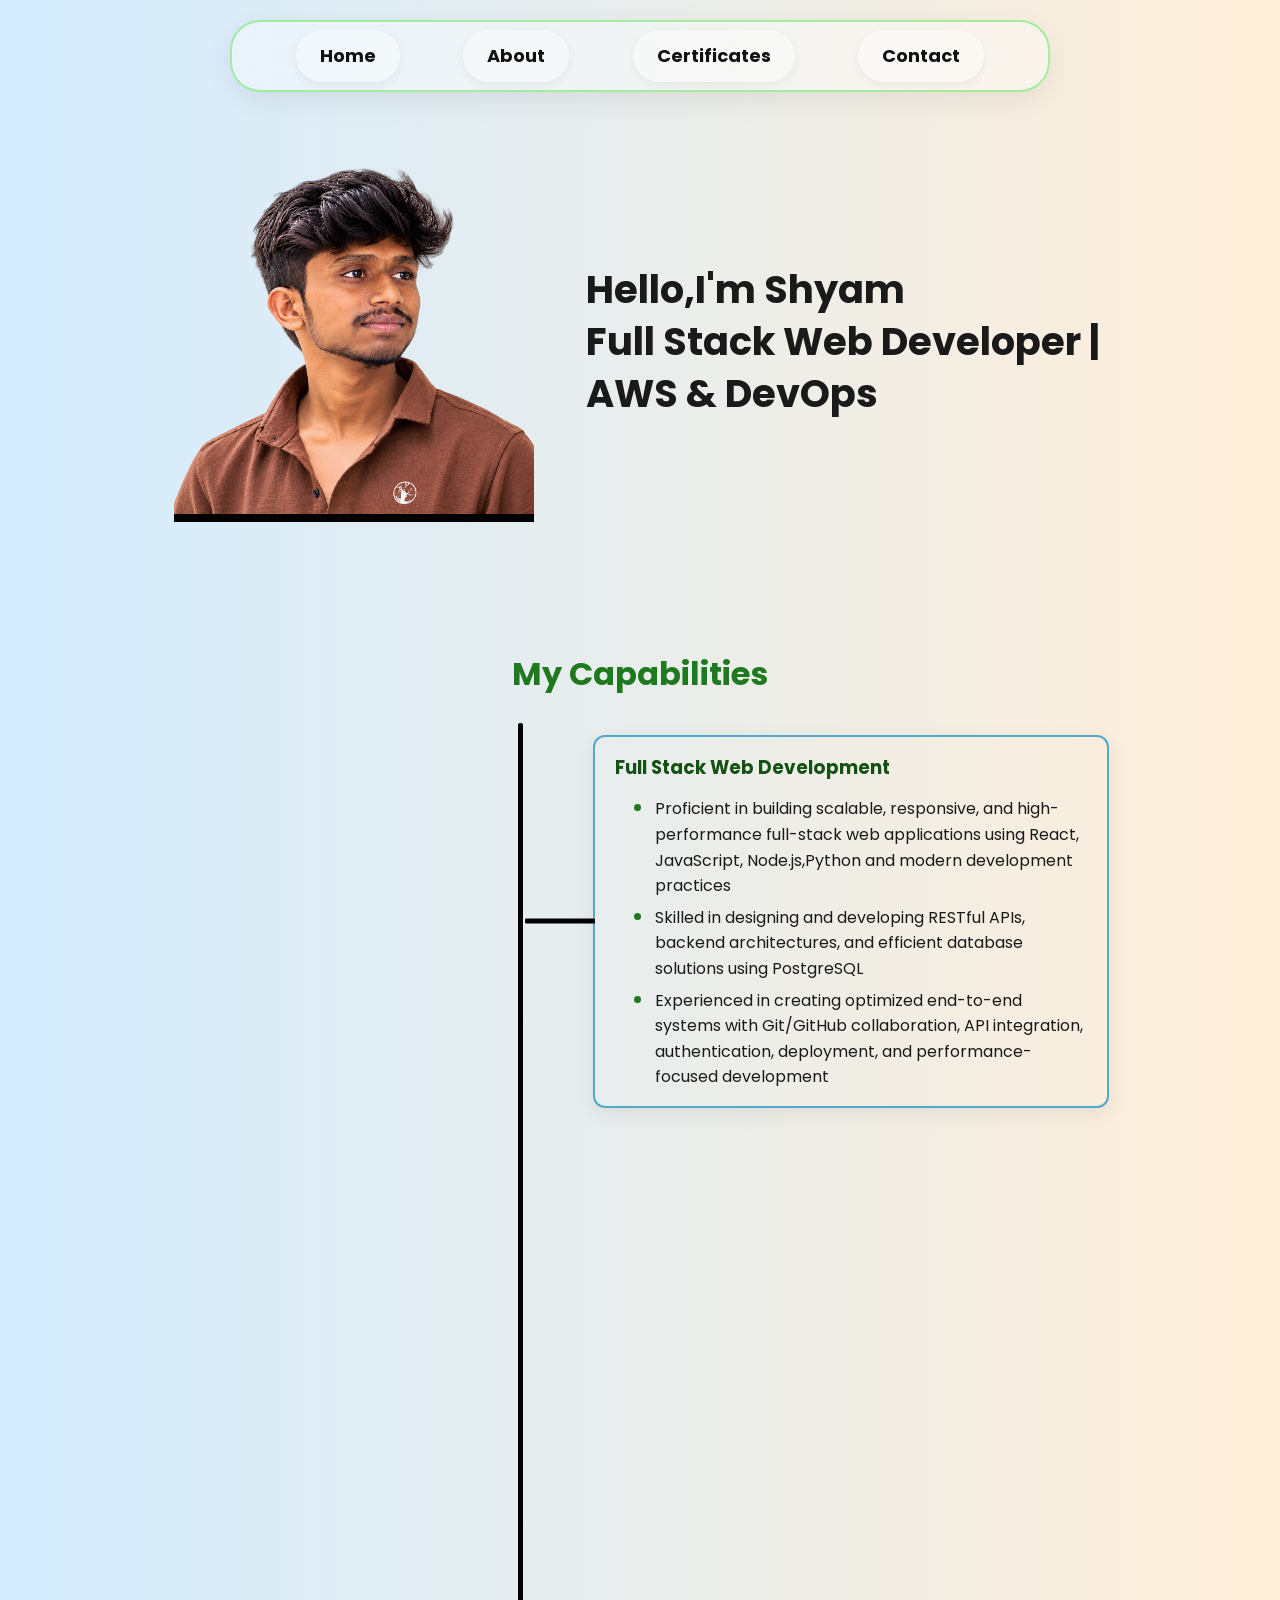
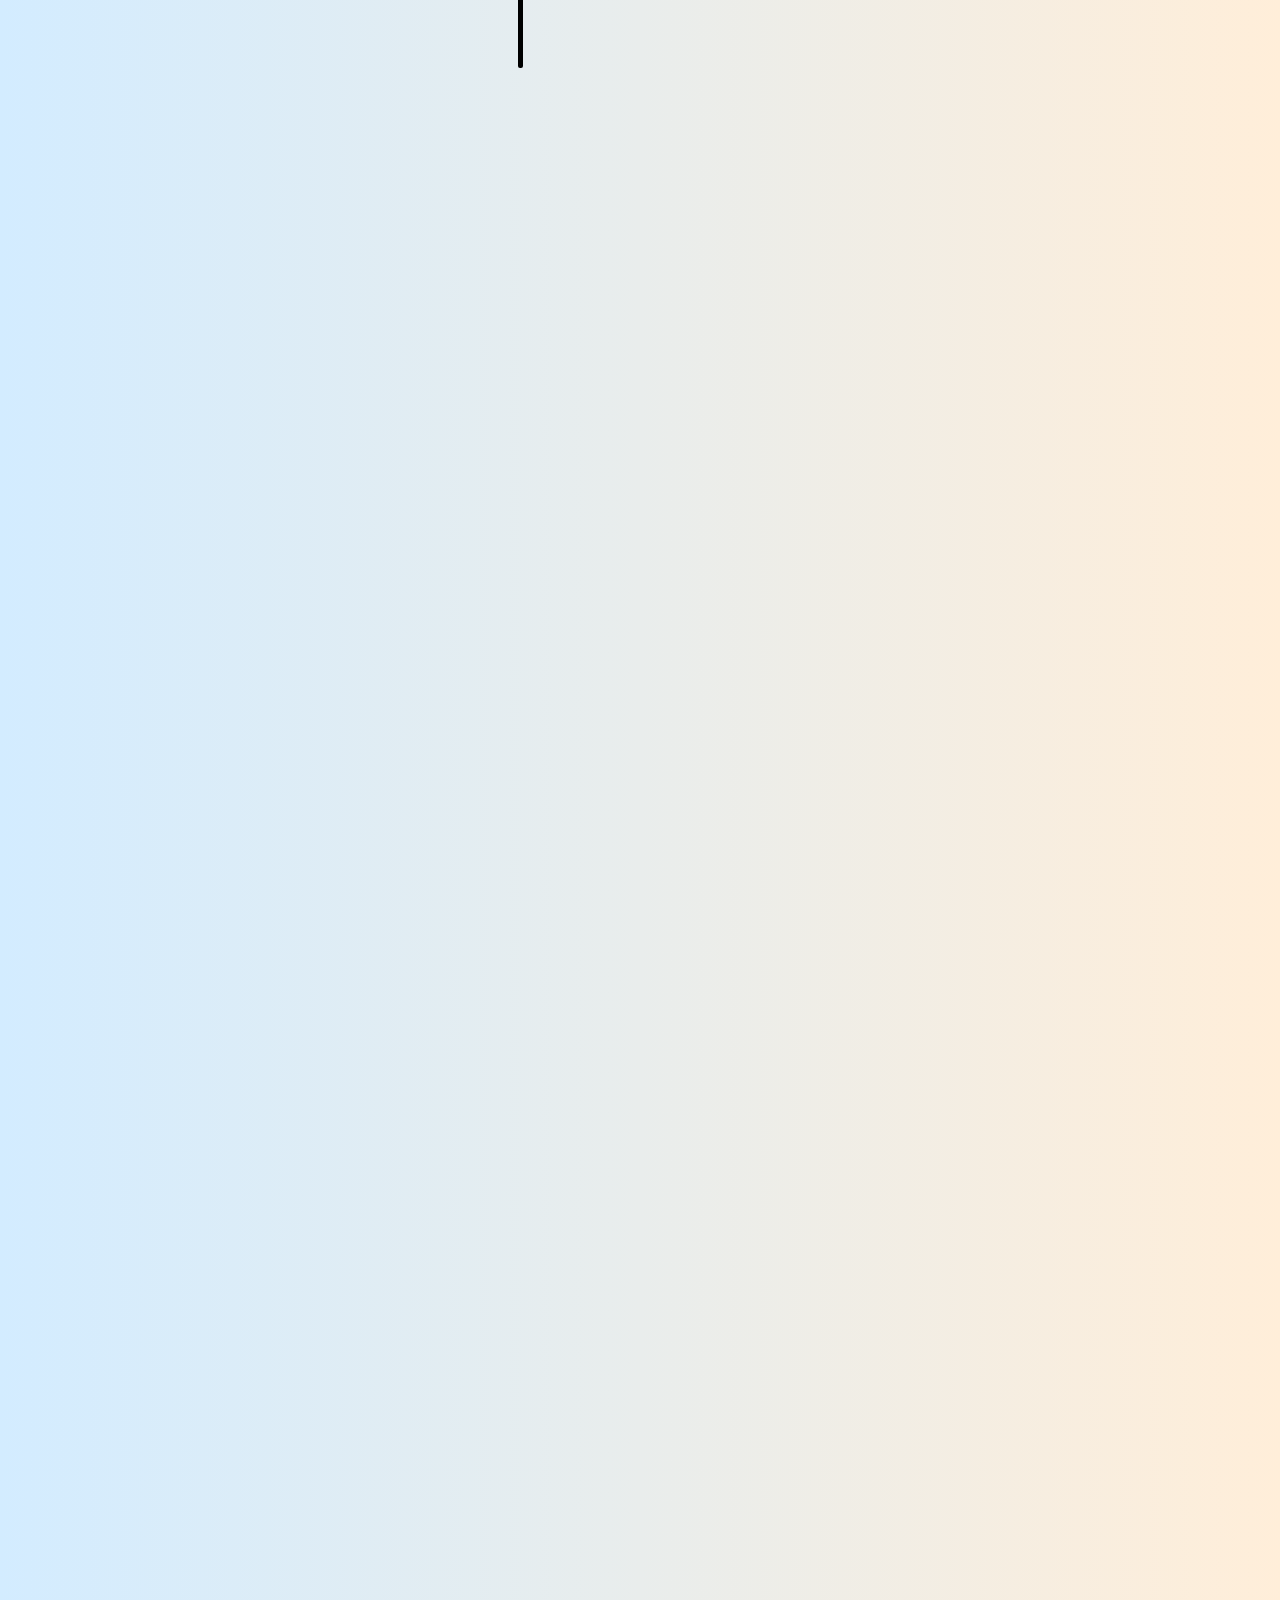
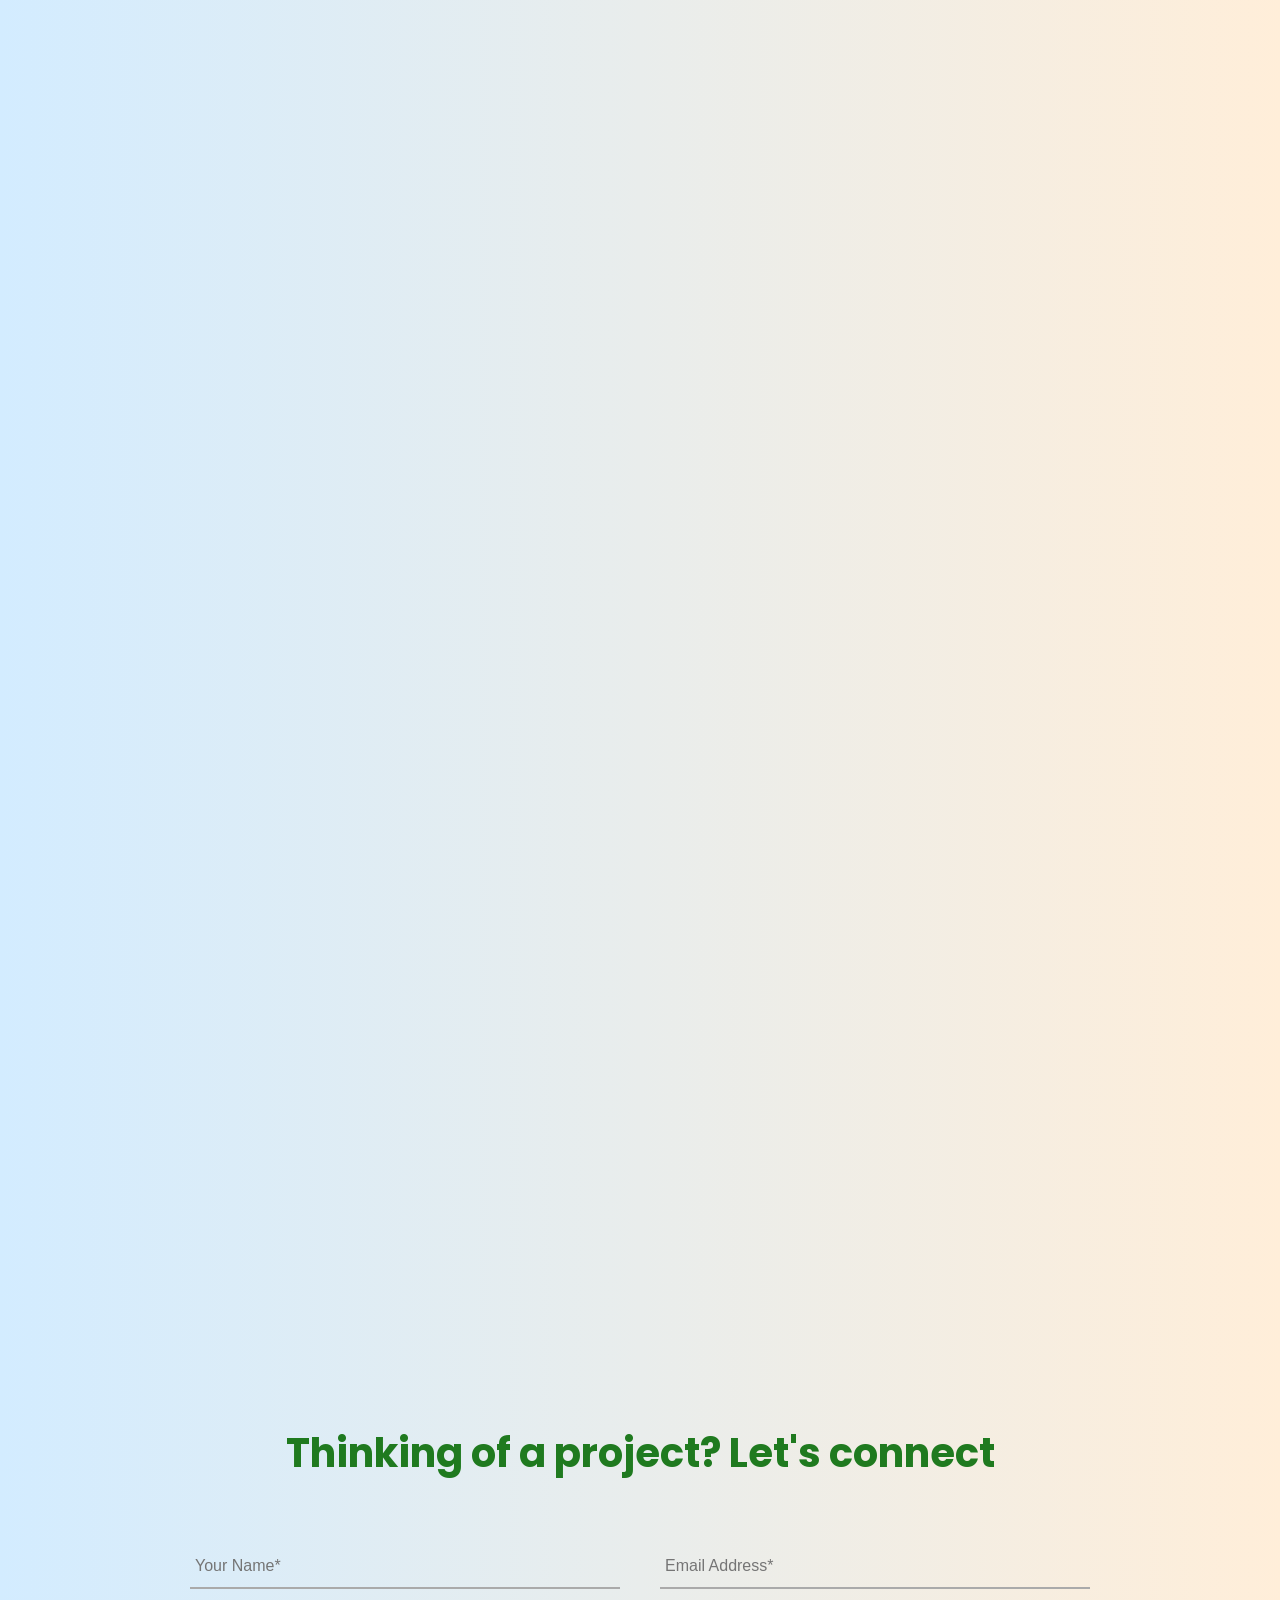
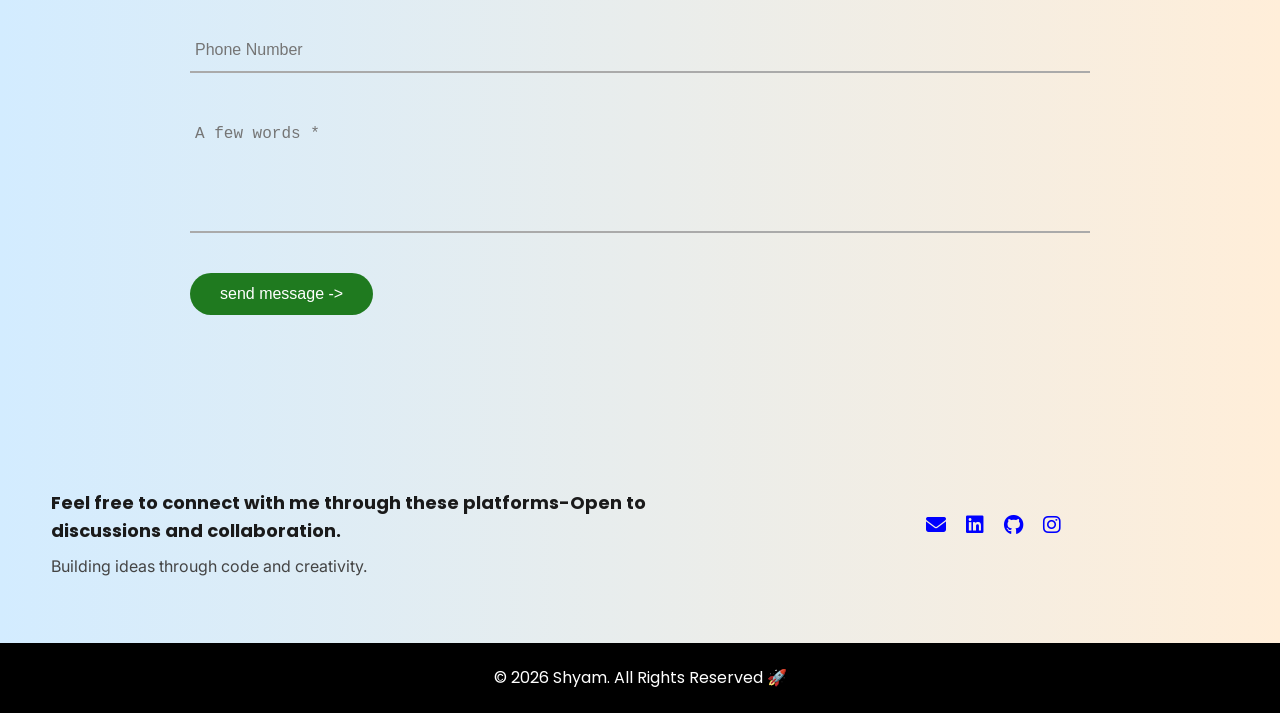
==== commit 47af2281: "updated" ====
--- a/index.html
+++ b/index.html
@@ -28,9 +28,11 @@
 
        <a href="#about">About</a>
 
-        <a href="#projects">Projects</a>
-
-         <a href="#certifications">Certifications</a>
+       
+
+        <a href="certificates.html">Certificates</a>
+
+        
 
         <a href="#contact">Contact</a>
 
@@ -39,111 +41,122 @@
     <div id="home" class="intro">
 
         <div class="intro-right">
+        
+
+        </div>
+
+        <div class="intro-left"> 
+
+            <h1>Hello,I'm Shyam<br> Full Stack Web Developer  | AWS & DevOps</h1>
+
+        </div>  
+
+    </div>
+
+    <div id="about" class="skills-section">
+
+        <div class="skill-header">
+
+            <h1>My Capabilities</h1>
+
+        </div>
+
+            <div class="container">
+
+                <div class="skill-left">
+
+                    <img src="./data/cod-logo.png" alt="codo-logo-png">
+
+                </div>
+
+                <div class="skill-line"></div>
+
+                <div class="skill-content">
+
+                    <div class="div-1">
+
+                        <h1>Full Stack Web Development</h1>
+
+                        <ul class="skill-list" >
+
+                            <li>Proficient in building scalable, responsive, and high-performance full-stack web applications using React, JavaScript, Node.js,Python and modern development practices</li>
+                            <li>Skilled in designing and developing RESTful APIs, backend architectures, and efficient database solutions using PostgreSQL</li>
+                            <li>Experienced in creating optimized end-to-end systems with Git/GitHub collaboration, API integration, authentication, deployment, and performance-focused development</li>
+
+                        </ul>
+
+                    </div>
+
+                    <div class="div-2"><h1>AWS & DEVOPS</h1>
+                        <ul class="skill-list" >
+                            <li>Skilled in AWS cloud computing, including application deployment, cloud infrastructure, and resource management.</li>
+                            <li>Proficient in DevOps concepts such as CI/CD pipelines, build automation, and continuous delivery.</li>
+                            <li>Familiar with automating application builds, testing, and deployment processes.</li>
+                        </ul>
+
+                    </div>
+
+                    <div class="div-3">
+
+                            <h1>Competitive Programming</h1>
+                            <ul class="skill-list">
+                                <li>Strong problem-solving skills with focus on Data Structures and Algorithms.</li>
+                                <li>Experience on platforms like LeetCode, Codeforces, and GeeksforGeeks.</li>
+                                <li>Regular participation in contests to improve speed, accuracy, and logic-building.</li>
+                            </ul>
+
+                            
+
+                    </div>
+
+                </div>
+
+
+
+            </div>
+
+
+
+    </div>
+
+    <div class="coding-profiles">
+
+        <div class="code-header">
+
+             <h1>Coding Profiles</h1>
+
+        </div>
+
+        <div class="layouts">
 
             
 
-        </div>
-
-        <div class="intro-left"> 
-
-            <h1>Hello,I'm Shyam<br> Frontend  Web Developer  | AWS & DevOps</h1>
-
-        </div>  
-
-    </div>
-
-    <div id="about" class="skills-section">
-
-        <div class="skill-header">
-
-            <h1>My Capabilities</h1>
-
-        </div>
-
-            <div class="container">
-
-                <div class="skill-left">
-
-                    <img src="./data/cod-logo.png" alt="codo-logo-png">
-
-
-
-                </div>
-
-                <div class="skill-line"></div>
-
-                <div class="skill-content">
-
-                    <div class="div-1">
-
-                        <h1>Frontend & Web Development</h1>
-
-                        <p>1.Build responsive and user-friendly web interface using HTML and CSS with a focus on clean layout and readability.<br> 2.Focus on clean UI design, proper spacing and user-friendly layouts.<br>3.Improve frontend skills through continuous learning and hands-on projects.</p>
-
-                    </div>
-
-                    <div class="div-2"><h1>AWS & DEVOPS</h1>
-
-                        <p>1.Understand core AWS cloud concepts such as compute,storage,and networking at a foundational level.<br>2.Learn devops methodologies to improve deployment efficiency and system reliability.<br> 3. Actively learning cloud deployment and devops  tools by exploring real-world use cases and hands-on practice. </p>
-
-                    </div>
-
-                    <div class="div-3">
-
-                            <h1>Competitive Programming</h1>
-
-                            <p>1.Have a good understanding of programming fundamentals and problem-solving techniques.<br> 2. Practice solving alogorithmic problems to improve logical thinking and coding efficiency.</p>
-
-                    </div>
-
-                </div>
-
-
-
-            </div>
-
-
-
-    </div>
-
-    <div id="projects" class="coding-profiles">
-
-        <div class="code-header">
-
-             <h1>Coding Profiles</h1>
-
-        </div>
-
-        <div class="layouts">
+            <a class="platform" href="https://leetcode.com/u/shyam_nakka/">
+
+                 <img src="./data/LeetCode.png" alt="leetcode">
+
+            </a>
+
+           <a class="platform" href="https://www.codechef.com/users/shyam_nakka">
+
+            <img src="https://miro.medium.com/max/333/1*1W0-bbmt4iiEpp_pPrS0VQ.png" alt="codechef">
+
+           </a>
+
+          <a  class="platform" href="https://www.geeksforgeeks.org/profile/nakkashwcc3">
+
+            <img src="https://media.geeksforgeeks.org/wp-content/uploads/20230403183704/gfg_logo.png" alt="gfg">
+
+          </a>
+
+          <a class="platform" href="https://www.hackerrank.com/profile/nakkashyam205">
+
+              <img src="https://bookface-images.s3.amazonaws.com/small_logos/6df4cc84a7b27db9480fd2d7bff6fa62ff56aacb.png" alt="hackerank">
+
+          </a>
 
             
 
-            <a class="platform" href="https://leetcode.com/u/shyam_nakka/">
-
-                 <img src="./data/LeetCode.png" alt="leetcode">
-
-            </a>
-
-           <a class="platform" href="https://www.codechef.com/users/shyam_nakka">
-
-            <img src="https://miro.medium.com/max/333/1*1W0-bbmt4iiEpp_pPrS0VQ.png" alt="codechef">
-
-           </a>
-
-          <a  class="platform" href="https://www.geeksforgeeks.org/profile/nakkashwcc3">
-
-            <img src="https://media.geeksforgeeks.org/wp-content/uploads/20230403183704/gfg_logo.png" alt="gfg">
-
-          </a>
-
-          <a class="platform" href="https://www.hackerrank.com/profile/nakkashyam205">
-
-              <img src="https://bookface-images.s3.amazonaws.com/small_logos/6df4cc84a7b27db9480fd2d7bff6fa62ff56aacb.png" alt="hackerank">
-
-          </a>
-
-            
-
 
 
         </div>
@@ -154,7 +167,9 @@
 
     <div class="experince-section">
 
-        <div class="experince-header"><h1>Building Skills Through Experience </h1>
+        <div class="experince-header">
+
+           <h1>Building Skills Through Experience </h1>
 
         </div>
 
@@ -162,23 +177,33 @@
 
             <div class="experince-left">
 
-                <h1>AWS & DEVOPS Trainee - TechWing</h1>
-
-                <h3>Duration: </h3>
-
-                <p>1.Currently learning AWS and DEVOPS fundamentals as part of Techwing,the technical wing of my college.<br>2. Gaining practical exposure to cloud computing concepts,deployment basics and Devops workflows through guided sessions.<br> 3. Improving understanding of version control,cloud services and automation concepts by working on hands-on exercises and real-world examples.</p>
-
-            </div>
-
-            <div class="experince-right"></div>
-
-        </div>
-
-
-
-    </div>
-
-    <div id="certifications" class="education-section">
+                <h1>AWS & DEVOPS Intern - TechWing</h1>
+
+                <h3>Duration: May-Aug 2026 </h3>
+
+               
+                    <ul class="intern">
+                        <li>Gained hands-on experience with AWS cloud services, infrastructure management, and application deployment.</li>
+                        <li>Worked with DevOps tools and workflows, including CI/CD pipelines, build automation, and continuous delivery.</li>
+                        <li>Applied cloud computing and automation concepts through practical exercises, deployment workflows, and real-world technical tasks.</li>
+
+                    </ul>
+               
+                    
+
+            </div>
+
+            <div class="experince-right">
+                <img src="./data/training photo.png" alt="training">
+            </div>
+
+        </div>
+
+
+
+    </div>
+
+    <div class="education-section">
 
         <div class="education-header"><h1>My Academic Journey</h1></div>
 
@@ -196,7 +221,7 @@
 
             <div class="btech-percentage">
 
-                <p>B.Tech in Csc | Current GPA: 7.9</p>
+                <p>B.Tech in Csc | Current CGPA: 8.01</p>
 
             </div>
 
@@ -315,6 +340,11 @@
             </div>
 
             <div class="tech">
+                <img src="./data/java.png" alt="java">
+                <p>JAVA</p>
+            </div>
+
+            <div class="tech">
 
                 <img src="./data/git.svg" alt="git">
 
@@ -329,6 +359,79 @@
                 <p>Github</p>
 
             </div>
+
+            <div class="tech">
+
+                <img src="./data/react.png" alt="react">
+
+                <p>REACT</p>
+
+            </div>
+
+            <div class="tech">
+
+                <img src="./data/nodejs.png" alt="nodejs">
+
+                <p>NODE JS</p>
+
+            </div>
+
+            <div class="tech">
+
+                <img src="./data/JavaScript-logo.png" alt="JavaScript">
+
+                <p>JAVA SCRIPT</p>
+
+            </div>
+
+            <div class="tech">
+
+                <img src="./data/postgresql.png" alt="PostgreSQL">
+
+                <p>POSTGRESQL</p>
+
+            </div>
+
+            <div class="tech">
+
+                <img src="./data/mysql.png" alt="mysql">
+
+                <p>MY SQL</p>
+
+            </div>
+
+            <div class="tech">
+
+                <img src="./data/fastapi.png" alt="fastapi">
+
+                <p>FASTAPI</p>
+
+            </div>
+
+            <div class="tech">
+
+                <img src="./data/restapi.png" alt="restapi">
+
+                <p></p>
+
+            </div>
+
+            <div class="tech">
+
+                <img src="./data/jennkins.png" alt="jennkins">
+
+                <p>JENNKINS</p>
+
+            </div>
+
+            <div class="tech">
+
+                <img src="./data/docker.png" alt="docker">
+
+                <p>DOCKER</p>
+
+            </div>
+
 
 
 
--- a/style.css
+++ b/style.css
@@ -63,13 +63,45 @@
 
    -webkit-backdrop-filter: blur(16px);
 
-   border: 1px solid rgba(255, 255, 255, 0.55);
+   border: 2px solid rgba(99, 230, 92, 0.55);
 
    box-shadow: 0 8px 28px rgba(0, 0, 0, 0.07);
 
 }
 
-.nav a{
+/* Navbar buttons — both homepage and certificates page */
+.nav a {
+    display: inline-block;
+    padding: 12px 24px;
+    border-radius: 50px;
+
+    font-size: 18px;
+    font-weight: bold;
+    color: #111;
+    text-decoration: none;
+
+    background: rgba(255, 255, 255, 0.35);
+    box-shadow: 0 3px 10px rgba(0, 0, 0, 0.06);
+
+    transition: all 0.3s ease;
+}
+
+/* Hover effect */
+.nav a:hover {
+    background: rgb(153, 236, 153);
+    color: white;
+    box-shadow: 0 5px 14px rgba(0, 0, 0, 0.14);
+    transform: translateY(-2px);
+    border: 2px solid black;
+
+}
+
+/* Click effect */
+.nav a:active {
+    transform: scale(0.96);
+}
+
+/*.nav a{
 
     font-size:18px ;
 
@@ -90,6 +122,34 @@
     color:green;
 
 }
+
+nav a {
+    display: inline-block;
+    padding: 12px 28px;
+    border-radius: 50px;
+    text-decoration: none;
+    color: #111;
+    font-weight: 600;
+
+    background: rgba(255, 255, 255, 0.35);
+    box-shadow: 0 3px 10px rgba(0, 0, 0, 0.06);
+
+    transition: all 0.3s ease;
+}
+
+
+nav a:hover {
+    background: #d8eaf5;
+    color: #176b87;
+    box-shadow: 0 5px 14px rgba(0, 0, 0, 0.14);
+    transform: translateY(-2px);
+}
+
+
+nav a:active {
+    transform: scale(0.96);
+}*/
+
 
 .intro{
 
@@ -121,14 +181,60 @@
 .intro-right{
     width: min(36%, 360px);
     height: 400px;
-    background-image: url("./data/profile-pic.png");
+    background-image: url("./data/shyam\ profile.png");
     background-position: center;
     background-size: contain;
     background-repeat: no-repeat;
     flex-shrink: 0;
     opacity: 0;
     animation: heroImageIn 1s cubic-bezier(0.22, 1, 0.36, 1) 0.15s forwards;
-}
+    position: relative;
+}
+.intro-right::after {
+    content: "";
+    position: absolute;
+
+    width: 100%;          /* Line length */
+    height: 8px;          /* Line thickness */
+    background-color: black;
+
+    bottom: 20px;            /* Move line up/down */
+    left: 0;
+}
+
+
+@media (max-width: 768px) {
+    .intro-right {
+        position: relative;
+    }
+
+    .intro-right::after {
+        bottom: 10px; /* Adjust line position on mobile */
+        left: 50%;
+        transform: translateX(-50%);
+        width: 100%;
+        height: 6px;
+    }
+}
+
+
+/*.intro-right {
+    width: 360px;
+    height: 360px;
+    flex-shrink: 0;
+    opacity: 0;
+    animation: heroImageIn 1s cubic-bezier(0.22, 1, 0.36, 1)
+               0.15s forwards;
+}
+
+.intro-right img {
+    width: 100%;
+    height: 100%;
+    object-fit: cover;
+    object-position: center;
+    border-radius: 50%;
+    display: block;
+}*/
 
 .intro-left{
     width: auto;
@@ -191,14 +297,27 @@
     color: #1f7a1f;
 }
 
-.container{
-
-    display: flex;
-
+.container {
+    display: flex;
     justify-content: space-between;
-
     align-items: stretch;
 
+    height: auto;
+    min-height: 480px;
+    max-height: none;
+
+    padding: 0 1rem;
+    gap: 0;
+}
+
+/*.container{
+
+    display: flex;
+
+    justify-content: space-between;
+
+    align-items: stretch;
+
     height: min(620px, calc(100vh - 260px));
 
     min-height: 480px;
@@ -209,7 +328,7 @@
 
     
 
-}
+}*/
 
 .skill-left{
 
@@ -253,7 +372,30 @@
 
 }
 
-.skill-content{
+.skill-content {
+    width: 60%;
+    height: auto;
+    min-width: 0;
+
+    display: flex;
+    flex-direction: column;
+    justify-content: flex-start;
+
+    padding-left: 70px;
+    padding-top: 12px;
+    padding-bottom: 12px;
+
+    gap: 1rem;
+    overflow: visible;
+    position: relative;
+}
+
+.skill-list li::marker {
+    color:  #1f7a1f;
+    font-size: 1.3em;
+}
+
+/*.skill-content{
 
     width:60%;
 
@@ -276,52 +418,8 @@
     overflow: visible;
 
     position: relative;
-
-    
-
-    
-
-  
-
-}
-
-
-
-
-
-.div-1{
-
-    background-color:lightblue; 
-
-    width: 80%;
-
-    flex: 1;
-
-    min-height: 0;
-
-    align-items: flex-start;
-
-    justify-content: center;
-
-    margin-bottom: 0;
-
-    padding: 1rem 1.25rem;
-
-    border-radius: 12px;
-
-    box-shadow: 0 6px 20px rgba(0, 0, 0, 0.07);
-
-    display: flex;
-
-    flex-direction: column;
-
-    
-
-    
-
-
-
-}
+}*/
+
 
 .div-1 h1,
 .div-2 h1,
@@ -340,12 +438,71 @@
 }
 
 
-
-
-
-
-
-
+.div-1,
+.div-2,
+.div-3 {
+    width: 80%;
+    flex: 0 0 auto;
+    min-height: auto;
+    min-width: 0;
+
+    margin-bottom: 0;
+    padding: 1rem 1.25rem;
+
+    border-radius: 12px;
+    box-shadow: 0 6px 20px rgba(0, 0, 0, 0.07);
+
+    display: flex;
+    flex-direction: column;
+    justify-content: center;
+
+    overflow-wrap: anywhere;
+    position: relative;
+}
+
+/* Keep your original background colors */
+.div-1 {
+    /*background-color: lightblue;*/
+    align-items: flex-start;
+    border: 2px solid rgb(81, 170, 200);
+}
+
+.div-2 {
+    /*background-color: pink;*/
+    border: 2px solid rgb(81, 170, 200);;
+}
+
+.div-3 {
+    /*background-color: lightgreen;*/
+    border: 2px solid rgb(81, 170, 200);
+}
+
+/*.div-1{
+
+    background-color:lightblue; 
+
+    width: 80%;
+
+    flex: 1;
+
+    min-height: 0;
+
+    align-items: flex-start;
+
+    justify-content: center;
+
+    margin-bottom: 0;
+
+    padding: 1rem 1.25rem;
+
+    border-radius: 12px;
+
+    box-shadow: 0 6px 20px rgba(0, 0, 0, 0.07);
+
+    display: flex;
+
+    flex-direction: column;
+}
 
 .div-2{
 
@@ -371,31 +528,342 @@
 
     justify-content: center;
 
+}
+
+.div-3{
+
+    background-color: lightgreen;
+
+     width:80%;
+
+    flex: 1;
+
+    min-height: 0;
+
+      margin-bottom: 0;
+
+    padding: 1rem 1.25rem;
+
+    border-radius: 12px;
+
+    box-shadow: 0 6px 20px rgba(0, 0, 0, 0.07);
+
+    display: flex;
+
+    flex-direction: column;
+
+    justify-content: center;
+
+}
+
+.div-1,
+
+.div-2,
+
+.div-3{
+
+    position: relative;
+
+}*/
+
+
+
+.div-1::before,
+
+.div-2::before,
+
+.div-3::before{
+
+    content:"";
+
+    position: absolute;
+
+    left:-70px;
+
+    top:50%;
+
+    transform:translateY(-50%);
+
+    width:70px;
+
+    height:5px;
+
+    background-color: black;
+
+    z-index: 2;
+
+    border-radius: 1px;
+
+}
+
+.coding-profiles{
+
+    height: auto;
+
+    margin-top:50px;
+
+    padding: 0 3% 2rem;
+
+
+
+}
+
+.code-header{
+
+    text-align: center;
+
+    padding: 1rem 0 1.5rem;
+
+    
+
+}
+
+.layouts{
+
+    display: flex;
+
+    justify-content: space-evenly;
+
+    flex-wrap: wrap;
+
+    gap: 20px;
+
+    height:auto;
+
+
+
+}
+
+.platform{
+
+    display: flex;
+
+    justify-content: center;
+
+    align-items: center;
+
+    width:150px;
+
+    height: 200px;
+
+    transition: transform 0.12s ease, box-shadow 0.12s ease, background-color 0.12s ease;
+
+    background-color: white;
+
+    border-radius: 10px;
+
+    /*  padding-top 0.5s,
+
+    padding-left 0.5s,
+
+    padding-right 0.5s,
+
+    padding-bottom 0.5s;*/
+
    
 
-   
+}
+
+.platform:hover{
+
+    transform: translateY(-10px) scale(1.03);
+
+    box-shadow: 0 15px 30px rgba(0, 0, 0, 0.25);
+
+    background-color: #f5faff;
+
+
+
+   /*padding-left: 20px;
+
+    padding-right: 20px;
+
+    padding-bottom: 20px;
+
+    padding-top: 20px;*/
+
+
+
+}
+
+.platform img{
+
+    /* width:150px; */
+
+    /* height: 200px; */
+
+    /* display: flex; */
+
+    background-color: white;
+
+    height: 100%;
+
+    width: 100%;
+
+    object-fit: contain;
+
+    padding: 12px;
+
+    border-radius: 8px;
+
+    /* padding-top: 25px; */
+
+}
+
+
+
+
+
+/* 
+
+.codechef{
+
+    display: flex;
+
+    justify-content: center;
+
+    align-items: center;
+
+}
+
+.codechef img{
+
+    width:150px;
+
+    background-color: white;
+
+    padding-top: 25px;
+
+
+
+}
+
+.gfg{
+
+     display: flex;
+
+    justify-content: center;
+
+    align-items: center;
+
+      width:150px;
+
+
+
+}
+
+.gfg img{
+
+     /* width:150px;
+
+    background-color: white;
+
+    padding-top: 25px;
+
+
+
+}
 
     
 
-
-
-}
-
-.div-3{
-
-    background-color: lightgreen;
-
-     width:80%;
-
-    flex: 1;
-
-    min-height: 0;
-
-      margin-bottom: 0;
-
-    padding: 1rem 1.25rem;
-
-    border-radius: 12px;
+.hackerank{
+
+    display: flex;
+
+    justify-content: center;
+
+    align-items: center;
+
+
+
+}
+
+.hackerank img{
+
+    width:150px;
+
+    background-color: white;
+
+    padding-top: 25px;
+
+
+
+} */
+
+
+
+
+
+
+
+.layouts div{
+
+    height: 200px;
+
+    width: 150px;
+
+}
+
+.experince-section{
+
+    min-height:500px;
+
+    margin-top:50px;
+
+    padding: 0 2%;
+
+}
+
+.experince-header{
+
+    min-height:60px;
+
+    text-align: center;
+
+    padding: 1rem 0 1.5rem;
+
+    ;
+
+}
+
+/*.experince-container{
+
+    height:auto;
+
+    display: flex;
+
+    justify-content: space-evenly;
+
+    padding-left: 60px;
+
+    padding-right:60px;
+
+}*/
+.experince-container {
+    display: flex;
+    align-items: center;
+    justify-content: center;
+    gap: 0;
+    width: 90%;
+    max-width: 1400px;
+    margin: 30px auto 0;
+}
+
+/*.experince-left{
+
+    width:50%;
+
+    min-height:440px; 
+
+    /*background-color: pink;*/
+    background-color: #e1ffe1;
+    border-left: 4px solid green;
+
+    gap:12px;
+
+    padding: 2rem;
+
+    border-radius: 14px;
 
     box-shadow: 0 6px 20px rgba(0, 0, 0, 0.07);
 
@@ -405,338 +873,51 @@
 
     justify-content: center;
 
-   
-
-}
-
-.div-1,
-
-.div-2,
-
-.div-3{
-
-    position: relative;
-
-}
-
-
-
-.div-1::before,
-
-.div-2::before,
-
-.div-3::before{
-
-    content:"";
-
-    position: absolute;
-
-    left:-70px;
-
-    top:50%;
-
-    transform:translateY(-50%);
-
-    width:70px;
-
-    height:5px;
-
-    background-color: black;
-
-    z-index: 2;
-
-    border-radius: 1px;
-
-}
-
-.coding-profiles{
-
-    height: auto;
-
-    margin-top:50px;
-
-    padding: 0 3% 2rem;
-
-
-
-}
-
-.code-header{
-
-    text-align: center;
-
-    padding: 1rem 0 1.5rem;
-
-    
-
-}
-
-.layouts{
-
-    display: flex;
-
-    justify-content: space-evenly;
-
-    flex-wrap: wrap;
-
-    gap: 20px;
-
-    height:auto;
-
-
-
-}
-
-.platform{
-
-    display: flex;
-
+}*/
+
+.experince-left {
+    width: 50%;
+    min-height: 400px;
+    box-sizing: border-box;
+    background-color: #e0ffe0;
+    padding: 2rem;
+    border-left: 4px solid green;
+    border-radius: 12px 0 0 12px;
+    box-shadow: 0 6px 20px rgba(0, 0, 0, 0.07);
+
+    display: flex;
+    flex-direction: column;
     justify-content: center;
-
-    align-items: center;
-
-    width:150px;
-
-    height: 200px;
-
-    transition: transform 0.12s ease, box-shadow 0.12s ease, background-color 0.12s ease;
-
-    background-color: white;
-
-    border-radius: 10px;
-
-    /*  padding-top 0.5s,
-
-    padding-left 0.5s,
-
-    padding-right 0.5s,
-
-    padding-bottom 0.5s;*/
-
-   
-
-}
-
-.platform:hover{
-
-    transform: translateY(-10px) scale(1.03);
-
-    box-shadow: 0 15px 30px rgba(0, 0, 0, 0.25);
-
-    background-color: #f5faff;
-
-
-
-   /*padding-left: 20px;
-
-    padding-right: 20px;
-
-    padding-bottom: 20px;
-
-    padding-top: 20px;*/
-
-
-
-}
-
-.platform img{
-
-    /* width:150px; */
-
-    /* height: 200px; */
-
-    /* display: flex; */
-
-    background-color: white;
-
-    height: 100%;
-
-    width: 100%;
-
-    object-fit: contain;
-
-    padding: 12px;
-
-    border-radius: 8px;
-
-    /* padding-top: 25px; */
-
-}
-
-
-
-
-
-/* 
-
-.codechef{
-
-    display: flex;
-
-    justify-content: center;
-
-    align-items: center;
-
-}
-
-.codechef img{
-
-    width:150px;
-
-    background-color: white;
-
-    padding-top: 25px;
-
-
-
-}
-
-.gfg{
-
-     display: flex;
-
-    justify-content: center;
-
-    align-items: center;
-
-      width:150px;
-
-
-
-}
-
-.gfg img{
-
-     /* width:150px;
-
-    background-color: white;
-
-    padding-top: 25px;
-
-
-
-}
-
-    
-
-.hackerank{
-
-    display: flex;
-
-    justify-content: center;
-
-    align-items: center;
-
-
-
-}
-
-.hackerank img{
-
-    width:150px;
-
-    background-color: white;
-
-    padding-top: 25px;
-
-
-
-} */
-
-
-
-
-
-
-
-.layouts div{
-
-    height: 200px;
-
-    width: 150px;
-
-}
-
-.experince-section{
-
-    min-height:500px;
-
-    margin-top:50px;
-
-    padding: 0 2%;
-
-}
-
-.experince-header{
-
-    min-height:60px;
-
-    text-align: center;
-
-    padding: 1rem 0 1.5rem;
-
-    ;
-
-}
-
-.experince-container{
-
-    height:auto;
-
-    display: flex;
-
-    justify-content: space-evenly;
-
-    padding-left: 60px;
-
-    padding-right:60px;
-
-}
-
-.experince-left{
-
-    width:50%;
-
-    min-height:440px; 
-
-    background-color: pink;
-
-    gap:50px;
-
-    padding: 2rem;
-
-    border-radius: 12px;
-
-    box-shadow: 0 6px 20px rgba(0, 0, 0, 0.07);
-
-    display: flex;
-
-    flex-direction: column;
-
-    justify-content: center;
-
+    gap: 12px;
 }
 
 .experince-left h1 {
     font-size: 1.35rem;
-    margin-bottom: 0.5rem;
-    color: #145214;
+    margin: 0 0 4px;
+    color: rgb(43, 41, 41);
+    line-height: 1.4;
 }
 
 .experince-left h3 {
     font-family: 'Inter', sans-serif;
     font-size: 1rem;
-    color: #1f7a1f;
-    margin-bottom: 1rem;
+    color: rgb(108, 90, 90);
+   margin: 0 0 8px;
 }
 
 .experince-left p {
     font-family: 'Inter', sans-serif;
     font-size: 0.95rem;
-    line-height: 1.75;
-}
-
-.experince-right{
+    line-height: 1.6;
+    margin: 0;
+}
+
+.intern li::marker {
+    color: #1f7a1f;
+    font-size: 1.3em;
+}
+
+/*.experince-right{
 
     width:50%;
 
@@ -748,6 +929,39 @@
 
      box-shadow: 0 6px 20px rgba(0, 0, 0, 0.07);
 
+}*/
+
+/*.experince-right {
+    width: 50%;
+    height: 375px;
+    min-height: 0;
+    overflow: hidden;
+    border-radius: 0;
+    box-shadow: none;
+}
+
+.experince-right img {
+    width: 100%;
+    height: 100%;
+    object-fit: cover;
+    object-position: center;
+    display: block;
+}*/
+
+.experince-right {
+    width: 50%;
+    height: 400px;
+    min-height: 0;
+    overflow: hidden;
+    border-radius: 0 12px 12px 0;
+}
+
+.experince-right img {
+    width: 100%;
+    height: 100%;
+    display: block;
+    object-fit: cover;
+    object-position: center;
 }
 
 .education-section{
@@ -1074,6 +1288,7 @@
     
 
 }
+
 
 .tech:hover{
 
@@ -1425,3 +1640,515 @@
     }
 }
 
+/* ========== Responsive — layout only ========== */
+
+/* Large tablets & small laptops */
+@media (max-width: 1024px) {
+    html {
+        scroll-padding-top: 105px;
+    }
+
+    .nav {
+        width: min(90%, 760px);
+        height: 68px;
+    }
+
+    .nav a {
+        font-size: 16px;
+    }
+
+    .container {
+        height: auto;
+        min-height: 520px;
+        max-height: none;
+    }
+
+    .skill-content {
+        padding-left: 50px;
+    }
+
+    .div-1::before,
+    .div-2::before,
+    .div-3::before {
+        left: -50px;
+        width: 50px;
+    }
+
+    .experince-container {
+        padding-left: 30px;
+        padding-right: 30px;
+    }
+
+    .tech-layouts {
+        gap: 50px;
+    }
+
+    .contact-section {
+        padding: 80px 6%;
+    }
+}
+
+/* Tablets */
+@media (max-width: 768px) {
+    html {
+        scroll-padding-top: 100px;
+    }
+
+    .nav {
+        width: min(94%, 640px);
+        height: auto;
+        min-height: 60px;
+        padding: 10px 12px;
+        flex-wrap: wrap;
+        gap: 6px 10px;
+        top: 12px;
+        margin-top: 12px;
+    }
+
+    .nav a {
+        font-size: 14px;
+        padding: 4px 8px;
+    }
+
+    .intro {
+        flex-direction: column;
+        min-height: auto;
+        padding: 2rem 5% 3rem;
+        text-align: center;
+    }
+
+    .intro-right {
+        width: min(280px, 75vw);
+        height: 320px;
+        order: 1;
+    }
+
+    .intro-left {
+        width: 100%;
+        max-width: 100%;
+        order: 2;
+    }
+
+    @keyframes heroTextIn {
+        from {
+            opacity: 0;
+            transform: translateY(20px);
+        }
+        to {
+            opacity: 1;
+            transform: translateY(0);
+        }
+    }
+
+    .skill-header h1,
+    .code-header h1,
+    .experince-header h1,
+    .education-header h1,
+    .tech-header h1 {
+        font-size: 1.65rem;
+    }
+
+    .container {
+        flex-direction: column;
+        align-items: center;
+        min-height: auto;
+        padding: 0 0.5rem;
+    }
+
+    .skill-left {
+        width: 100%;
+        max-width: 320px;
+        padding: 0.5rem 0 1rem;
+    }
+
+    .skill-left img {
+        width: 80%;
+        max-height: 220px;
+    }
+
+    .skill-line {
+        width: 80%;
+        height: 5px;
+        min-width: unset;
+        align-self: center;
+    }
+
+    .skill-content {
+        width: 100%;
+        height: auto;
+        padding-left: 0;
+        padding-top: 1rem;
+        gap: 1rem;
+    }
+
+    .div-1,
+    .div-2,
+    .div-3 {
+        width: 100%;
+        flex: none;
+        min-height: auto;
+    }
+
+    .div-1::before,
+    .div-2::before,
+    .div-3::before {
+        display: none;
+    }
+
+    .platform {
+        width: 130px;
+        height: 170px;
+    }
+
+    /*.layouts {
+        gap: 16px;
+        justify-content: center;
+    }*/
+     /* Coding profiles: 2 cards per row on mobile */
+    .layouts {
+        display: grid;
+        grid-template-columns: repeat(2, minmax(0, 1fr));
+        gap: 16px;
+        justify-items: center;
+    }
+
+    .platform {
+        width: 100%;
+        max-width: 150px;
+        height: 170px;
+    }
+
+    .experince-section {
+        min-height: auto;
+        padding: 0 4%;
+    }
+
+    .experince-container {
+        flex-direction: column;
+        padding-left: 0;
+        padding-right: 0;
+        gap: 1.25rem;
+    }
+
+    .experince-left,
+    .experince-right {
+        width: 100%;
+        min-height: auto;
+    }
+
+    .experince-right {
+        min-height: 200px;
+    }
+
+    .education-section {
+        min-height: auto;
+        padding: 0 4% 2rem;
+    }
+
+    .btech,
+    .inter,
+    .ten {
+        flex-direction: column;
+        min-height: auto;
+        text-align: center;
+    }
+
+    .btech-year,
+    .inter-year,
+    .ten-year,
+    .btech-details,
+    .inter-details,
+    .ten-details,
+    .btech-percentage,
+    .inter-percentage,
+    .ten-percentage {
+        width: 100%;
+        padding: 0.75rem 1rem;
+    }
+
+    .btech-percentage,
+    .inter-percentage,
+    .ten-percentage {
+        justify-content: center;
+    }
+
+    .btech-percentage p,
+    .inter-percentage p,
+    .ten-percentage p {
+        padding-right: 0;
+    }
+
+    .tech-layouts {
+        gap: 28px;
+    }
+
+    .tech {
+        width: 120px;
+        height: 120px;
+    }
+
+    .tech-layouts img {
+        height: 70px;
+    }
+
+    .contact-section {
+        padding: 60px 5%;
+        margin-top: 30px;
+    }
+
+    .contact-title {
+        font-size: 1.85rem;
+        margin-bottom: 40px;
+    }
+
+    .form-row {
+        flex-direction: column;
+        gap: 0;
+        margin-bottom: 28px;
+    }
+
+    .footer-details {
+        flex-direction: column;
+        text-align: center;
+        padding: 1.5rem 5%;
+        gap: 1rem;
+    }
+
+    .footer-right,
+    .footer-left {
+        width: 100%;
+        min-height: auto;
+        padding-right: 0;
+    }
+
+    .footer-right h2 {
+        text-align: center;
+        font-size: 16px;
+    }
+
+    .footer-left {
+        height: auto;
+        padding-top: 0;
+    }
+}
+
+/* Mobile phones */
+@media (max-width: 480px) {
+    html {
+        scroll-padding-top: 92px;
+    }
+
+    .nav {
+        width: calc(100% - 20px);
+        border-radius: 22px;
+        justify-content: center;
+        top: 10px;
+        margin-top: 10px;
+    }
+
+    .nav a {
+        font-size: 12px;
+        padding: 3px 6px;
+    }
+
+    .intro {
+        padding: 1.5rem 4% 2.5rem;
+        gap: 1rem;
+    }
+
+    .intro-right {
+        width: min(240px, 85vw);
+        height: 260px;
+    }
+
+    .intro-left h1 {
+        font-size: 1.45rem;
+    }
+
+    .skills-section,
+    .coding-profiles,
+    .experince-section,
+    .education-section,
+    .techs {
+        padding-left: 4%;
+        padding-right: 4%;
+    }
+
+    .div-1,
+    .div-2,
+    .div-3 {
+        padding: 0.85rem 1rem;
+    }
+
+    .div-1 h1,
+    .div-2 h1,
+    .div-3 h1 {
+        font-size: 1.05rem;
+    }
+
+    .div-1 p,
+    .div-2 p,
+    .div-3 p {
+        font-size: 0.82rem;
+    }
+
+    .platform {
+        width: 110px;
+        height: 145px;
+    }
+
+    .platform img {
+        padding: 8px;
+    }
+
+    .experince-left {
+        padding: 1.25rem;
+    }
+
+    .experince-left h1 {
+        font-size: 1.15rem;
+    }
+
+    /*.tech {
+        width: 100px;
+        height: 100px;
+    }
+
+    .tech-layouts {
+        gap: 18px;
+    }
+
+    .tech-layouts img {
+        height: 56px;
+    }
+
+    .tech p {
+        font-size: 0.72rem;
+    }*/
+
+    /* Technology cards on mobile */
+
+
+    /* Technology cards on mobile */
+    .tech-layouts {
+        display: grid;
+        grid-template-columns: repeat(2, minmax(0, 1fr));
+        gap: 18px;
+        justify-items: center;
+        align-items: stretch;
+    }
+
+    .tech {
+        width: 100%;
+        max-width: 150px;
+        height: 150px;
+    }
+
+    .tech-layouts img {
+        height: 70px;
+        max-width: 100%;
+        object-fit: contain;
+    }
+
+    .tech p {
+        font-size: 0.8rem;
+        text-align: center;
+    }
+        
+
+    .contact-title {
+        font-size: 1.5rem;
+    }
+
+    .contact-section {
+        padding: 50px 4%;
+    }
+
+    .send-btn {
+        width: 100%;
+    }
+
+    .end-card p {
+        font-size: 0.85rem;
+        padding: 0 1rem;
+    }
+}
+
+/* Very small screens */
+@media (max-width: 360px) {
+    .nav a {
+        font-size: 11px;
+    }
+
+    .intro-left h1 {
+        font-size: 1.3rem;
+    }
+
+    .platform {
+        width: 100px;
+        height: 130px;
+    }
+}
+
+@media (max-width: 768px) {
+    .experince-container {
+        width: 90%;
+        margin: 24px auto 0;
+        flex-direction: column;
+        align-items: stretch;
+        gap: 0;
+    }
+
+    .experince-left {
+        width: 100%;
+        min-height: auto;
+        padding: 1.5rem;
+        border-radius: 12px 12px 0 0;
+        gap: 12px;
+    }
+
+    .experince-left h1 {
+        font-size: 1.25rem;
+        line-height: 1.4;
+    }
+
+    .experince-left h3 {
+        font-size: 0.95rem;
+    }
+
+    .experince-left p {
+        font-size: 0.9rem;
+        line-height: 1.6;
+    }
+
+    .experince-right {
+        width: 100%;
+        height: 280px;
+        border-radius: 0 0 12px 12px;
+    }
+}
+
+@media (max-width: 480px) {
+    .experince-container {
+        width: 92%;
+        margin-top: 20px;
+    }
+
+    .experince-left {
+        padding: 1.2rem;
+    }
+
+    .experince-left h1 {
+        font-size: 1.1rem;
+    }
+
+    .experince-right {
+        height: 220px;
+    }
+}
+
+html,
+body {
+    max-width: 100%;
+    overflow-x: clip;
+}
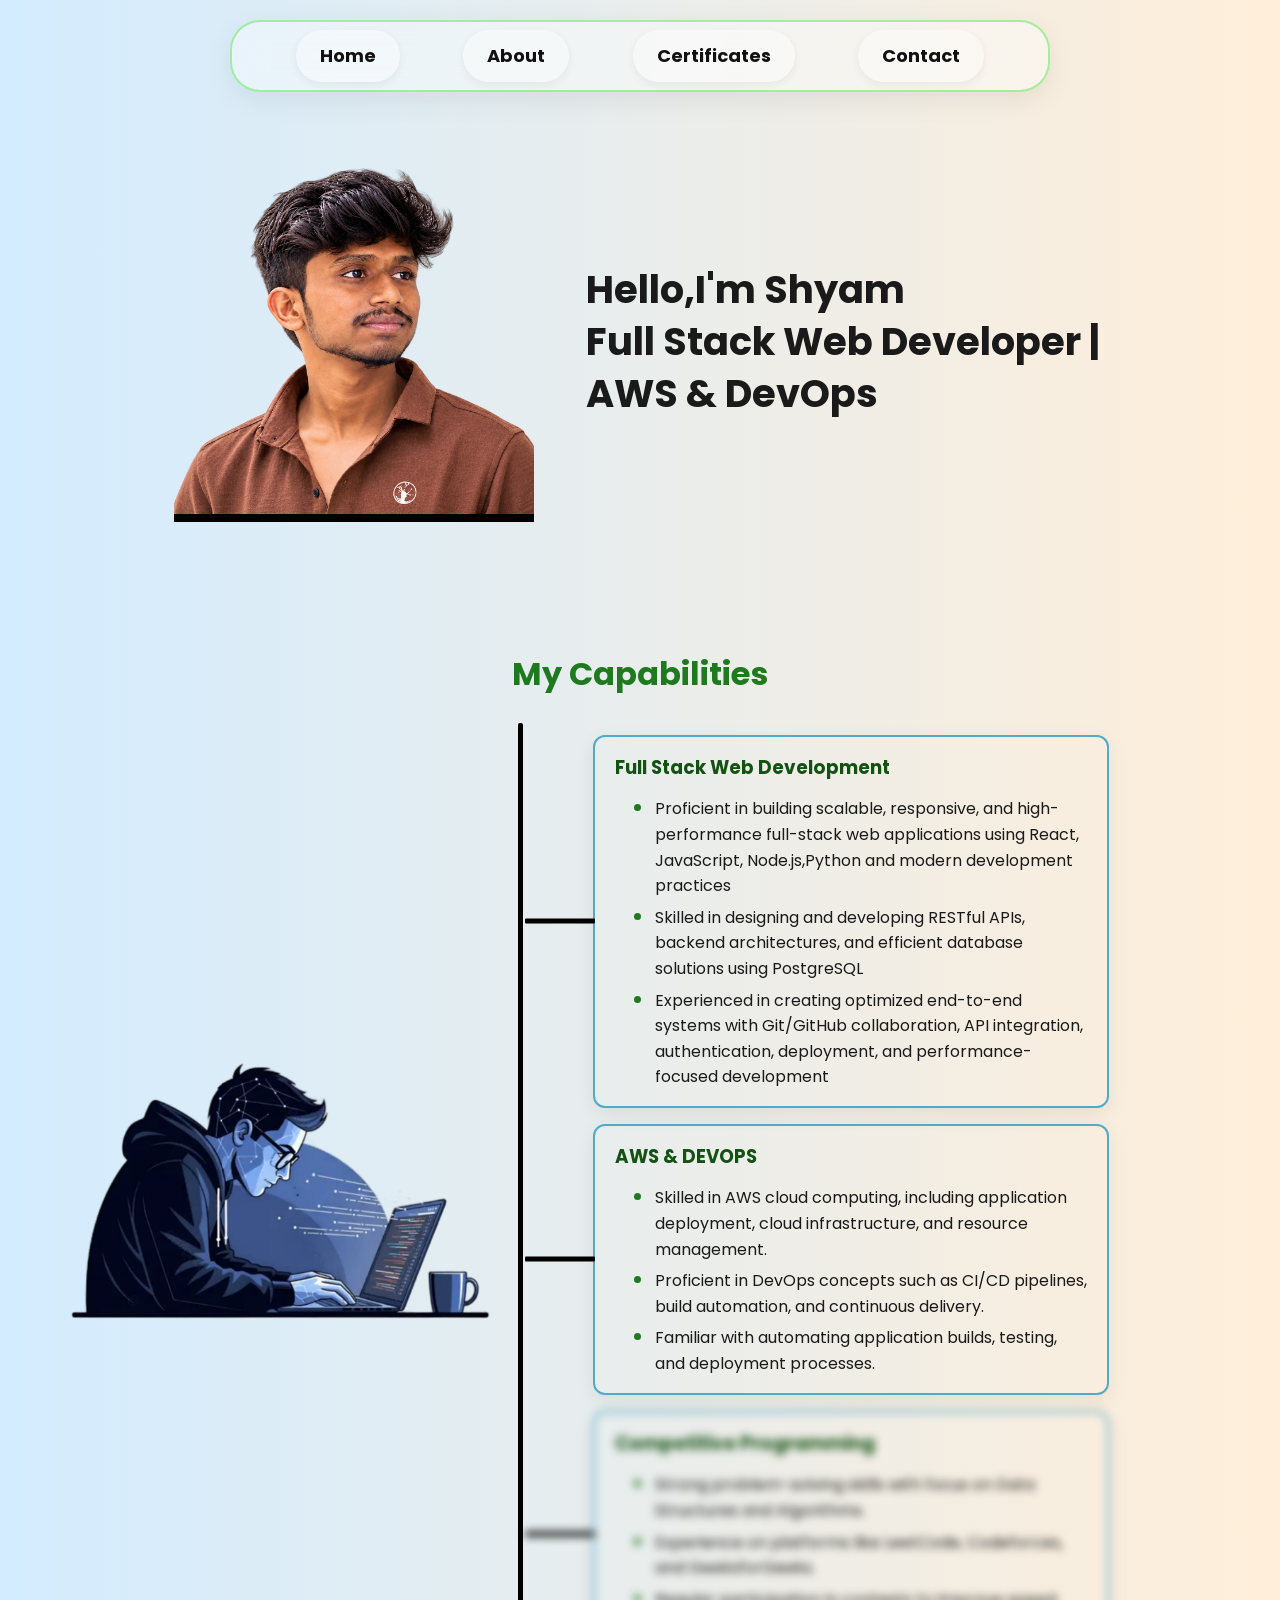
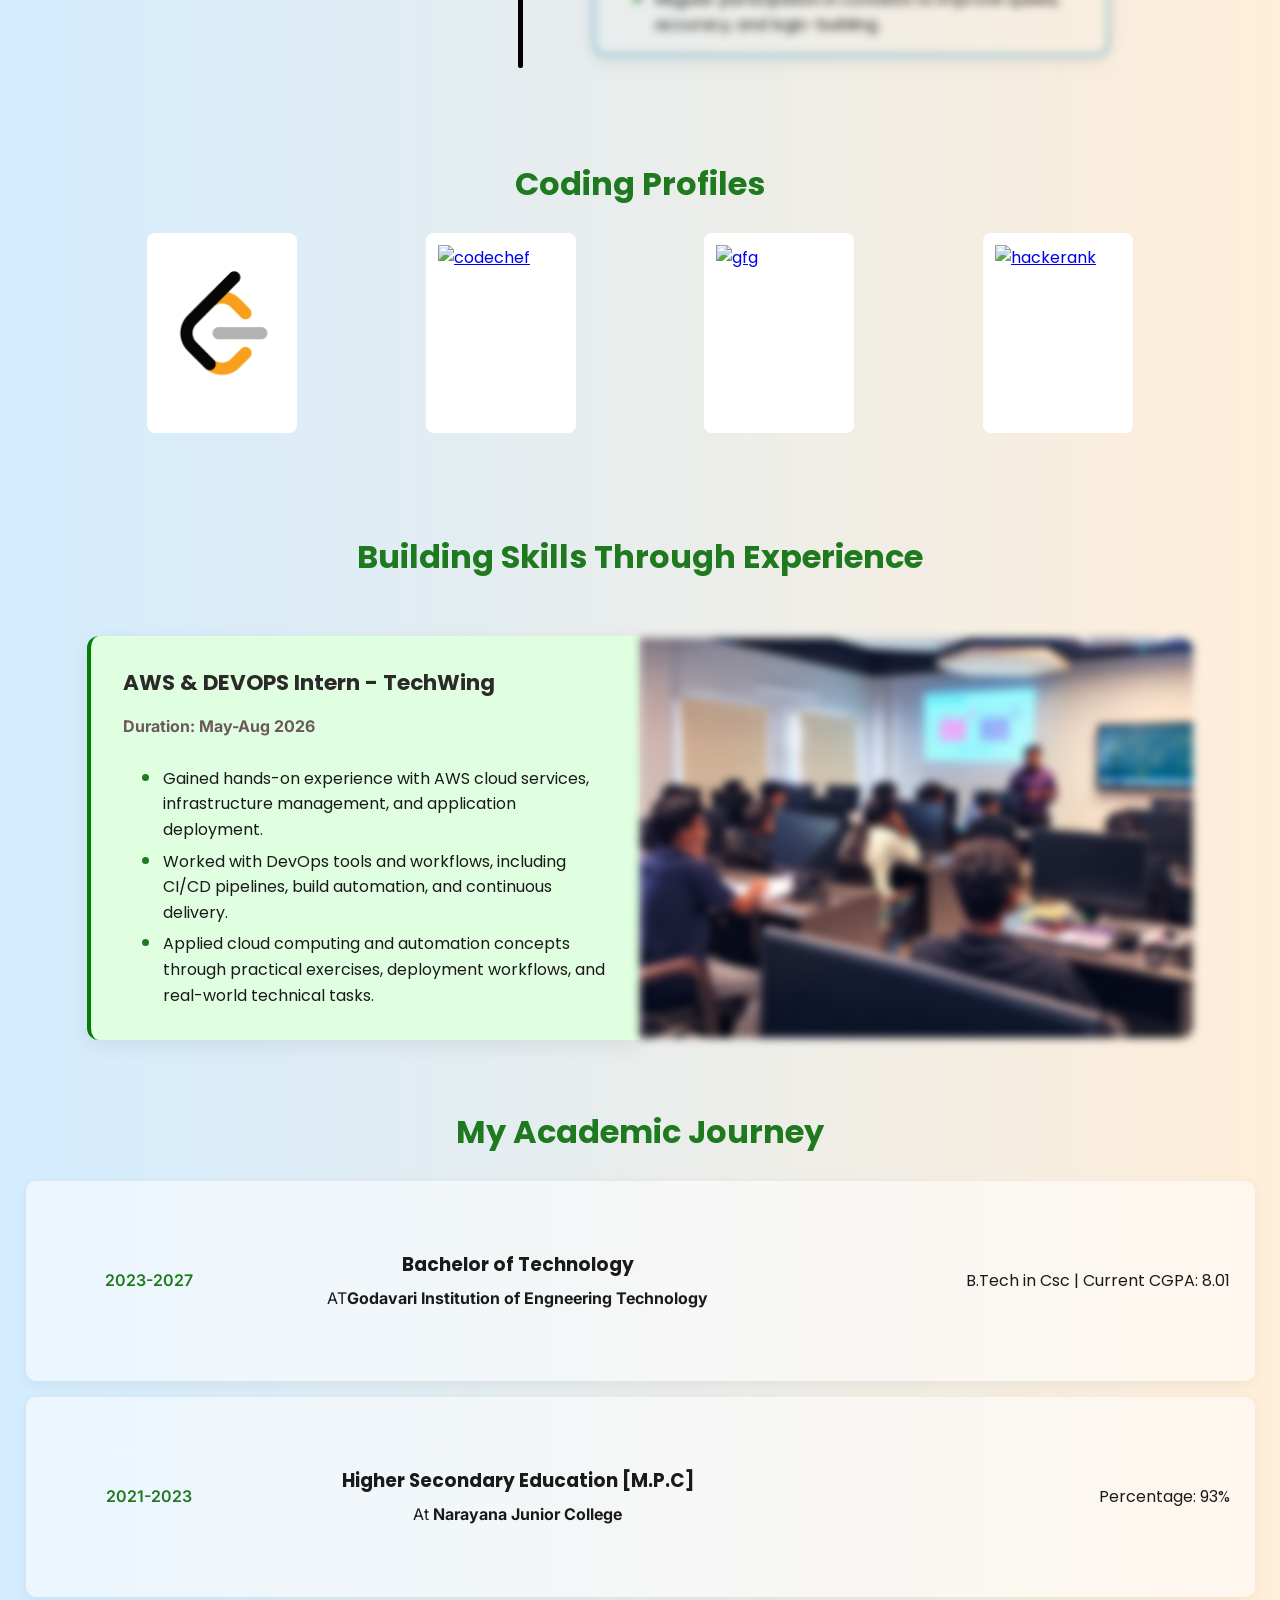
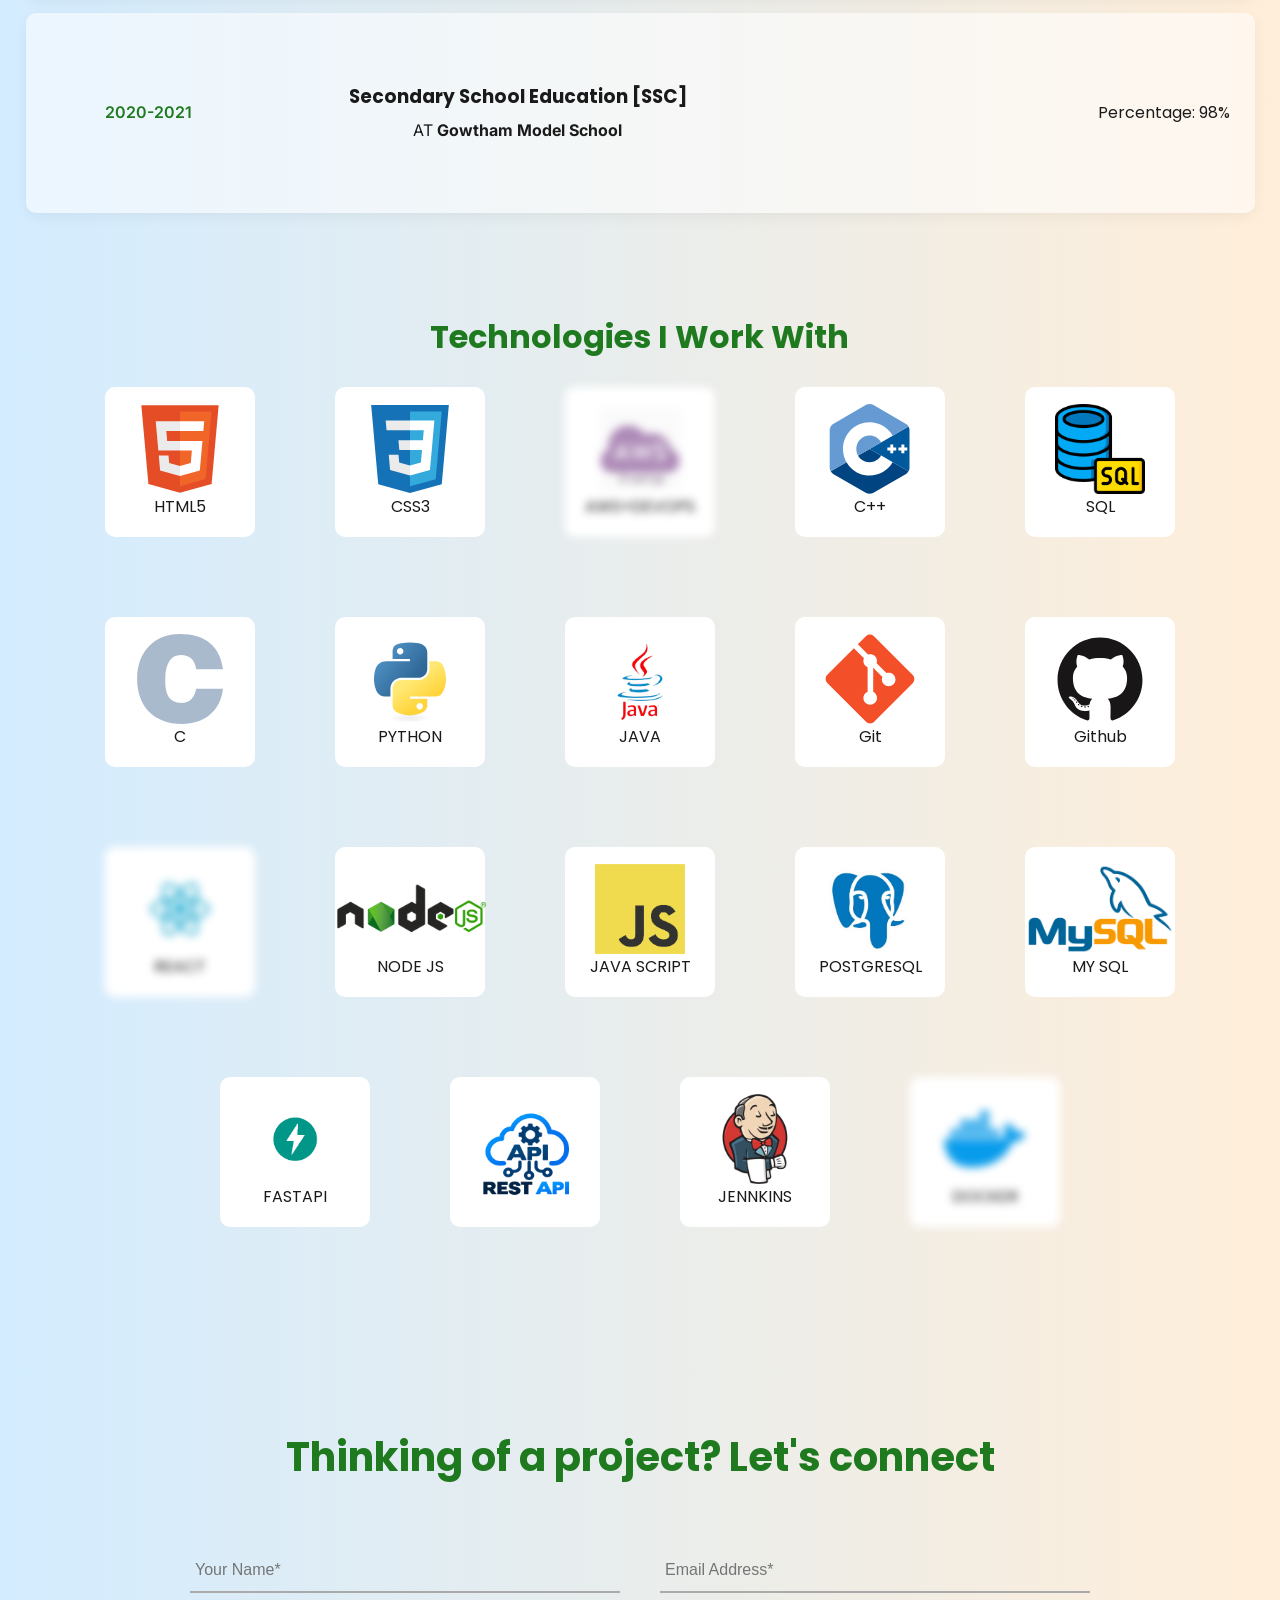
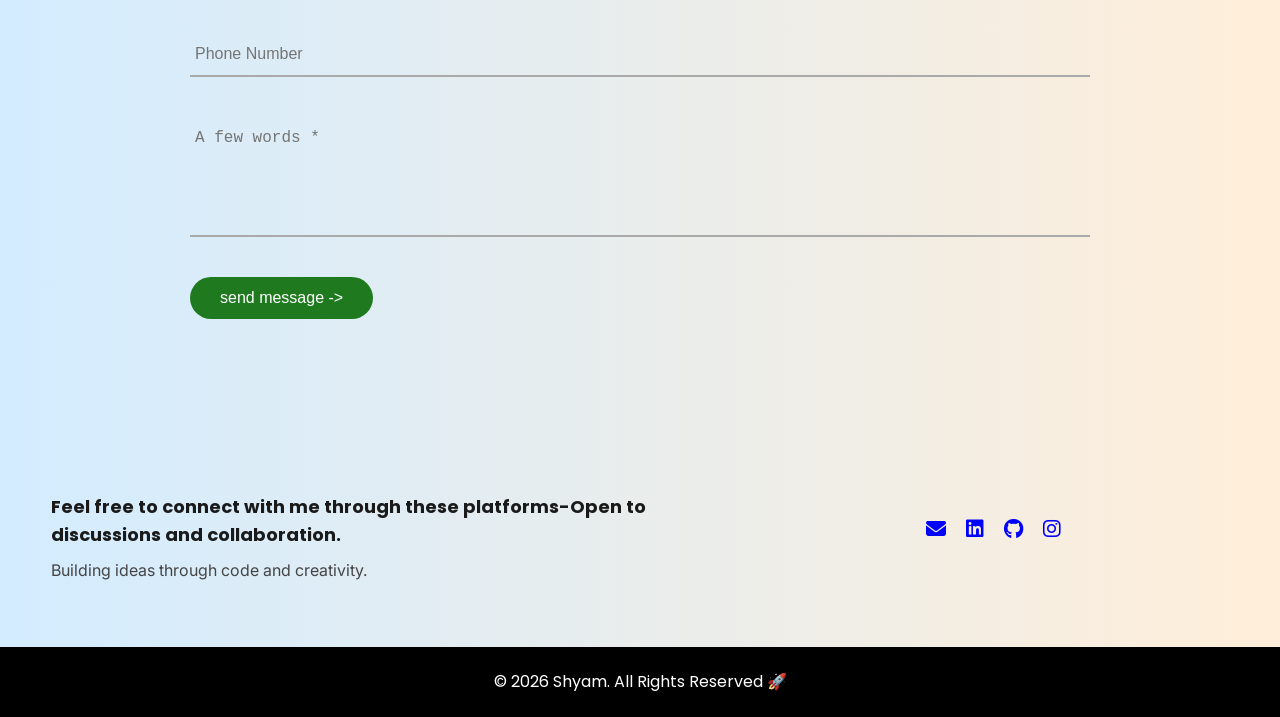
==== commit 9677ca12: "updated" ====
--- a/index.html
+++ b/index.html
@@ -533,15 +533,8 @@
 
         </div>
 
-        
-
-
-
-     </div>
-
-
-
-
+
+    </div>
 
 <script src="scroll-reveal.js"></script>
 </body>
--- a/style.css
+++ b/style.css
@@ -69,7 +69,7 @@
 
 }
 
-/* Navbar buttons — both homepage and certificates page */
+
 .nav a {
     display: inline-block;
     padding: 12px 24px;
@@ -100,56 +100,6 @@
 .nav a:active {
     transform: scale(0.96);
 }
-
-/*.nav a{
-
-    font-size:18px ;
-
-    font-weight:bold;
-
-    color: black;
-
-    text-decoration: none;
-
-    transition: color 0.25s ease;
-
-   
-
-}
-
-.nav a:hover{
-
-    color:green;
-
-}
-
-nav a {
-    display: inline-block;
-    padding: 12px 28px;
-    border-radius: 50px;
-    text-decoration: none;
-    color: #111;
-    font-weight: 600;
-
-    background: rgba(255, 255, 255, 0.35);
-    box-shadow: 0 3px 10px rgba(0, 0, 0, 0.06);
-
-    transition: all 0.3s ease;
-}
-
-
-nav a:hover {
-    background: #d8eaf5;
-    color: #176b87;
-    box-shadow: 0 5px 14px rgba(0, 0, 0, 0.14);
-    transform: translateY(-2px);
-}
-
-
-nav a:active {
-    transform: scale(0.96);
-}*/
-
 
 .intro{
 
@@ -194,11 +144,11 @@
     content: "";
     position: absolute;
 
-    width: 100%;          /* Line length */
-    height: 8px;          /* Line thickness */
+    width: 100%;          
+    height: 8px;         
     background-color: black;
 
-    bottom: 20px;            /* Move line up/down */
+    bottom: 20px;           
     left: 0;
 }
 
@@ -209,32 +159,13 @@
     }
 
     .intro-right::after {
-        bottom: 10px; /* Adjust line position on mobile */
+        bottom: 10px; 
         left: 50%;
         transform: translateX(-50%);
         width: 100%;
         height: 6px;
     }
 }
-
-
-/*.intro-right {
-    width: 360px;
-    height: 360px;
-    flex-shrink: 0;
-    opacity: 0;
-    animation: heroImageIn 1s cubic-bezier(0.22, 1, 0.36, 1)
-               0.15s forwards;
-}
-
-.intro-right img {
-    width: 100%;
-    height: 100%;
-    object-fit: cover;
-    object-position: center;
-    border-radius: 50%;
-    display: block;
-}*/
 
 .intro-left{
     width: auto;
@@ -310,26 +241,6 @@
     gap: 0;
 }
 
-/*.container{
-
-    display: flex;
-
-    justify-content: space-between;
-
-    align-items: stretch;
-
-    height: min(620px, calc(100vh - 260px));
-
-    min-height: 480px;
-
-    max-height: 640px;
-
-    padding: 0 1rem;
-
-    
-
-}*/
-
 .skill-left{
 
     width:40%;
@@ -394,31 +305,6 @@
     color:  #1f7a1f;
     font-size: 1.3em;
 }
-
-/*.skill-content{
-
-    width:60%;
-
-    height: 100%;
-
-    display: flex;
-
-    flex-direction: column;
-
-    justify-content: space-between;
-
-    padding-left: 70px;
-
-    padding-top: 12px;
-
-    padding-bottom: 12px;
-
-    gap: 0.65rem;
-
-    overflow: visible;
-
-    position: relative;
-}*/
 
 
 .div-1 h1,
@@ -477,368 +363,151 @@
     border: 2px solid rgb(81, 170, 200);
 }
 
-/*.div-1{
-
-    background-color:lightblue; 
-
-    width: 80%;
-
-    flex: 1;
-
-    min-height: 0;
-
-    align-items: flex-start;
+
+.div-1::before,
+
+.div-2::before,
+
+.div-3::before{
+
+    content:"";
+
+    position: absolute;
+
+    left:-70px;
+
+    top:50%;
+
+    transform:translateY(-50%);
+
+    width:70px;
+
+    height:5px;
+
+    background-color: black;
+
+    z-index: 2;
+
+    border-radius: 1px;
+
+}
+
+.coding-profiles{
+
+    height: auto;
+
+    margin-top:50px;
+
+    padding: 0 3% 2rem;
+
+
+
+}
+
+.code-header{
+
+    text-align: center;
+
+    padding: 1rem 0 1.5rem;
+
+    
+
+}
+
+.layouts{
+
+    display: flex;
+
+    justify-content: space-evenly;
+
+    flex-wrap: wrap;
+
+    gap: 20px;
+
+    height:auto;
+
+
+
+}
+
+.platform{
+
+    display: flex;
 
     justify-content: center;
 
-    margin-bottom: 0;
-
-    padding: 1rem 1.25rem;
-
-    border-radius: 12px;
-
-    box-shadow: 0 6px 20px rgba(0, 0, 0, 0.07);
-
-    display: flex;
-
-    flex-direction: column;
-}
-
-.div-2{
-
-    background-color: pink;
-
-    width: 80%;
-
-    flex: 1;
-
-    min-height: 0;
-
-      margin-bottom: 0;
-
-    padding: 1rem 1.25rem;
-
-    border-radius: 12px;
-
-    box-shadow: 0 6px 20px rgba(0, 0, 0, 0.07);
-
-    display: flex;
-
-    flex-direction: column;
-
-    justify-content: center;
-
-}
-
-.div-3{
-
-    background-color: lightgreen;
-
-     width:80%;
-
-    flex: 1;
-
-    min-height: 0;
-
-      margin-bottom: 0;
-
-    padding: 1rem 1.25rem;
-
-    border-radius: 12px;
-
-    box-shadow: 0 6px 20px rgba(0, 0, 0, 0.07);
-
-    display: flex;
-
-    flex-direction: column;
-
-    justify-content: center;
-
-}
-
-.div-1,
-
-.div-2,
-
-.div-3{
-
-    position: relative;
-
-}*/
-
-
-
-.div-1::before,
-
-.div-2::before,
-
-.div-3::before{
-
-    content:"";
-
-    position: absolute;
-
-    left:-70px;
-
-    top:50%;
-
-    transform:translateY(-50%);
-
-    width:70px;
-
-    height:5px;
-
-    background-color: black;
-
-    z-index: 2;
-
-    border-radius: 1px;
-
-}
-
-.coding-profiles{
-
-    height: auto;
+    align-items: center;
+
+    width:150px;
+
+    height: 200px;
+
+    transition: transform 0.12s ease, box-shadow 0.12s ease, background-color 0.12s ease;
+
+    background-color: white;
+
+    border-radius: 10px;
+
+}
+
+.platform:hover{
+
+    transform: translateY(-10px) scale(1.03);
+
+    box-shadow: 0 15px 30px rgba(0, 0, 0, 0.25);
+
+    background-color: #f5faff;
+
+}
+
+.platform img{
+
+    background-color: white;
+
+    height: 100%;
+
+    width: 100%;
+
+    object-fit: contain;
+
+    padding: 12px;
+
+    border-radius: 8px;
+
+    /* padding-top: 25px; */
+
+}
+
+
+.layouts div{
+
+    height: 200px;
+
+    width: 150px;
+
+}
+
+.experince-section{
+
+    min-height:500px;
 
     margin-top:50px;
 
-    padding: 0 3% 2rem;
-
-
-
-}
-
-.code-header{
+    padding: 0 2%;
+
+}
+
+.experince-header{
+
+    min-height:60px;
 
     text-align: center;
 
     padding: 1rem 0 1.5rem;
 
-    
-
-}
-
-.layouts{
-
-    display: flex;
-
-    justify-content: space-evenly;
-
-    flex-wrap: wrap;
-
-    gap: 20px;
-
-    height:auto;
-
-
-
-}
-
-.platform{
-
-    display: flex;
-
-    justify-content: center;
-
-    align-items: center;
-
-    width:150px;
-
-    height: 200px;
-
-    transition: transform 0.12s ease, box-shadow 0.12s ease, background-color 0.12s ease;
-
-    background-color: white;
-
-    border-radius: 10px;
-
-    /*  padding-top 0.5s,
-
-    padding-left 0.5s,
-
-    padding-right 0.5s,
-
-    padding-bottom 0.5s;*/
-
-   
-
-}
-
-.platform:hover{
-
-    transform: translateY(-10px) scale(1.03);
-
-    box-shadow: 0 15px 30px rgba(0, 0, 0, 0.25);
-
-    background-color: #f5faff;
-
-
-
-   /*padding-left: 20px;
-
-    padding-right: 20px;
-
-    padding-bottom: 20px;
-
-    padding-top: 20px;*/
-
-
-
-}
-
-.platform img{
-
-    /* width:150px; */
-
-    /* height: 200px; */
-
-    /* display: flex; */
-
-    background-color: white;
-
-    height: 100%;
-
-    width: 100%;
-
-    object-fit: contain;
-
-    padding: 12px;
-
-    border-radius: 8px;
-
-    /* padding-top: 25px; */
-
-}
-
-
-
-
-
-/* 
-
-.codechef{
-
-    display: flex;
-
-    justify-content: center;
-
-    align-items: center;
-
-}
-
-.codechef img{
-
-    width:150px;
-
-    background-color: white;
-
-    padding-top: 25px;
-
-
-
-}
-
-.gfg{
-
-     display: flex;
-
-    justify-content: center;
-
-    align-items: center;
-
-      width:150px;
-
-
-
-}
-
-.gfg img{
-
-     /* width:150px;
-
-    background-color: white;
-
-    padding-top: 25px;
-
-
-
-}
-
-    
-
-.hackerank{
-
-    display: flex;
-
-    justify-content: center;
-
-    align-items: center;
-
-
-
-}
-
-.hackerank img{
-
-    width:150px;
-
-    background-color: white;
-
-    padding-top: 25px;
-
-
-
-} */
-
-
-
-
-
-
-
-.layouts div{
-
-    height: 200px;
-
-    width: 150px;
-
-}
-
-.experince-section{
-
-    min-height:500px;
-
-    margin-top:50px;
-
-    padding: 0 2%;
-
-}
-
-.experince-header{
-
-    min-height:60px;
-
-    text-align: center;
-
-    padding: 1rem 0 1.5rem;
-
     ;
 
 }
-
-/*.experince-container{
-
-    height:auto;
-
-    display: flex;
-
-    justify-content: space-evenly;
-
-    padding-left: 60px;
-
-    padding-right:60px;
-
-}*/
 .experince-container {
     display: flex;
     align-items: center;
@@ -848,33 +517,6 @@
     max-width: 1400px;
     margin: 30px auto 0;
 }
-
-/*.experince-left{
-
-    width:50%;
-
-    min-height:440px; 
-
-    /*background-color: pink;*/
-    background-color: #e1ffe1;
-    border-left: 4px solid green;
-
-    gap:12px;
-
-    padding: 2rem;
-
-    border-radius: 14px;
-
-    box-shadow: 0 6px 20px rgba(0, 0, 0, 0.07);
-
-    display: flex;
-
-    flex-direction: column;
-
-    justify-content: center;
-
-}*/
-
 .experince-left {
     width: 50%;
     min-height: 400px;
@@ -916,38 +558,6 @@
     color: #1f7a1f;
     font-size: 1.3em;
 }
-
-/*.experince-right{
-
-    width:50%;
-
-     min-height:440px;
-
-     background: linear-gradient(145deg, #bae6fd 0%, #7dd3fc 50%, #38bdf8 100%);
-
-     border-radius: 12px;
-
-     box-shadow: 0 6px 20px rgba(0, 0, 0, 0.07);
-
-}*/
-
-/*.experince-right {
-    width: 50%;
-    height: 375px;
-    min-height: 0;
-    overflow: hidden;
-    border-radius: 0;
-    box-shadow: none;
-}
-
-.experince-right img {
-    width: 100%;
-    height: 100%;
-    object-fit: cover;
-    object-position: center;
-    display: block;
-}*/
-
 .experince-right {
     width: 50%;
     height: 400px;
@@ -999,15 +609,6 @@
     border-radius: 10px;
 
     box-shadow: 0 4px 14px rgba(0, 0, 0, 0.05);
-
-    
-
-    
-
-    /* background-color:aliceblue; */
-
-   
-
 }
 
 .btech-year{
@@ -1035,8 +636,6 @@
 .btech-details{
 
     width: 40%;
-
-   /* background-color: lightgreen;*/
 
     display: flex;
 
@@ -1168,9 +767,6 @@
 .ten-year{
 
     width: 20%;
-
-   /* background-color: lightgreen;*/
-
     display: flex;
 
      justify-content: center;
@@ -1202,22 +798,15 @@
      
 
 }
-
-
-
-
-
 .ten-percentage{
 
     width: 40%;
 
-    /*background-color: lightsteelblue;*/
-
-    display: flex;
-
-     justify-content: right;
-
-      align-items: center;
+    display: flex;
+
+    justify-content: right;
+
+    align-items: center;
 
 
 
@@ -1278,9 +867,6 @@
     height:150px;
 
     background-color: white;
-
-    /*box-sizing: border-box;*/
-
     transition: transform 0.12s ease, box-shadow 0.12s ease, background-color 0.12s ease;
 
     border-radius: 10px;
@@ -1291,26 +877,13 @@
 
 
 .tech:hover{
-
-   /* padding-left: 20px;
-
-    padding-right: 20px;
-
-    padding-bottom: 20px;
-
-    padding-top: 20px;*/
-
     background-color:  #f5faff;
 
     transform: translateY(-10px) scale(1.04);
 
     box-shadow: 0 15px 30px rgba(0, 0, 0, 0.25);
 
-
-
-}
-
-
+}
 
 .contact-section {
 
@@ -1520,10 +1093,7 @@
 
 .tech-header{
 
-    
-
     text-align: center;
-
 }
 
 .footer-right h2{
@@ -1559,14 +1129,8 @@
 .footer-left i:hover{
 
     color: red;
-
-    
-
-}
-
-
-
-/* Scroll reveal — applied by scroll-reveal.js */
+}
+
 .reveal {
     opacity: 0;
     transition:
@@ -1640,9 +1204,6 @@
     }
 }
 
-/* ========== Responsive — layout only ========== */
-
-/* Large tablets & small laptops */
 @media (max-width: 1024px) {
     html {
         scroll-padding-top: 105px;
@@ -1799,12 +1360,6 @@
         width: 130px;
         height: 170px;
     }
-
-    /*.layouts {
-        gap: 16px;
-        justify-content: center;
-    }*/
-     /* Coding profiles: 2 cards per row on mobile */
     .layouts {
         display: grid;
         grid-template-columns: repeat(2, minmax(0, 1fr));
@@ -2009,27 +1564,6 @@
         font-size: 1.15rem;
     }
 
-    /*.tech {
-        width: 100px;
-        height: 100px;
-    }
-
-    .tech-layouts {
-        gap: 18px;
-    }
-
-    .tech-layouts img {
-        height: 56px;
-    }
-
-    .tech p {
-        font-size: 0.72rem;
-    }*/
-
-    /* Technology cards on mobile */
-
-
-    /* Technology cards on mobile */
     .tech-layouts {
         display: grid;
         grid-template-columns: repeat(2, minmax(0, 1fr));
@@ -2073,8 +1607,6 @@
         padding: 0 1rem;
     }
 }
-
-/* Very small screens */
 @media (max-width: 360px) {
     .nav a {
         font-size: 11px;
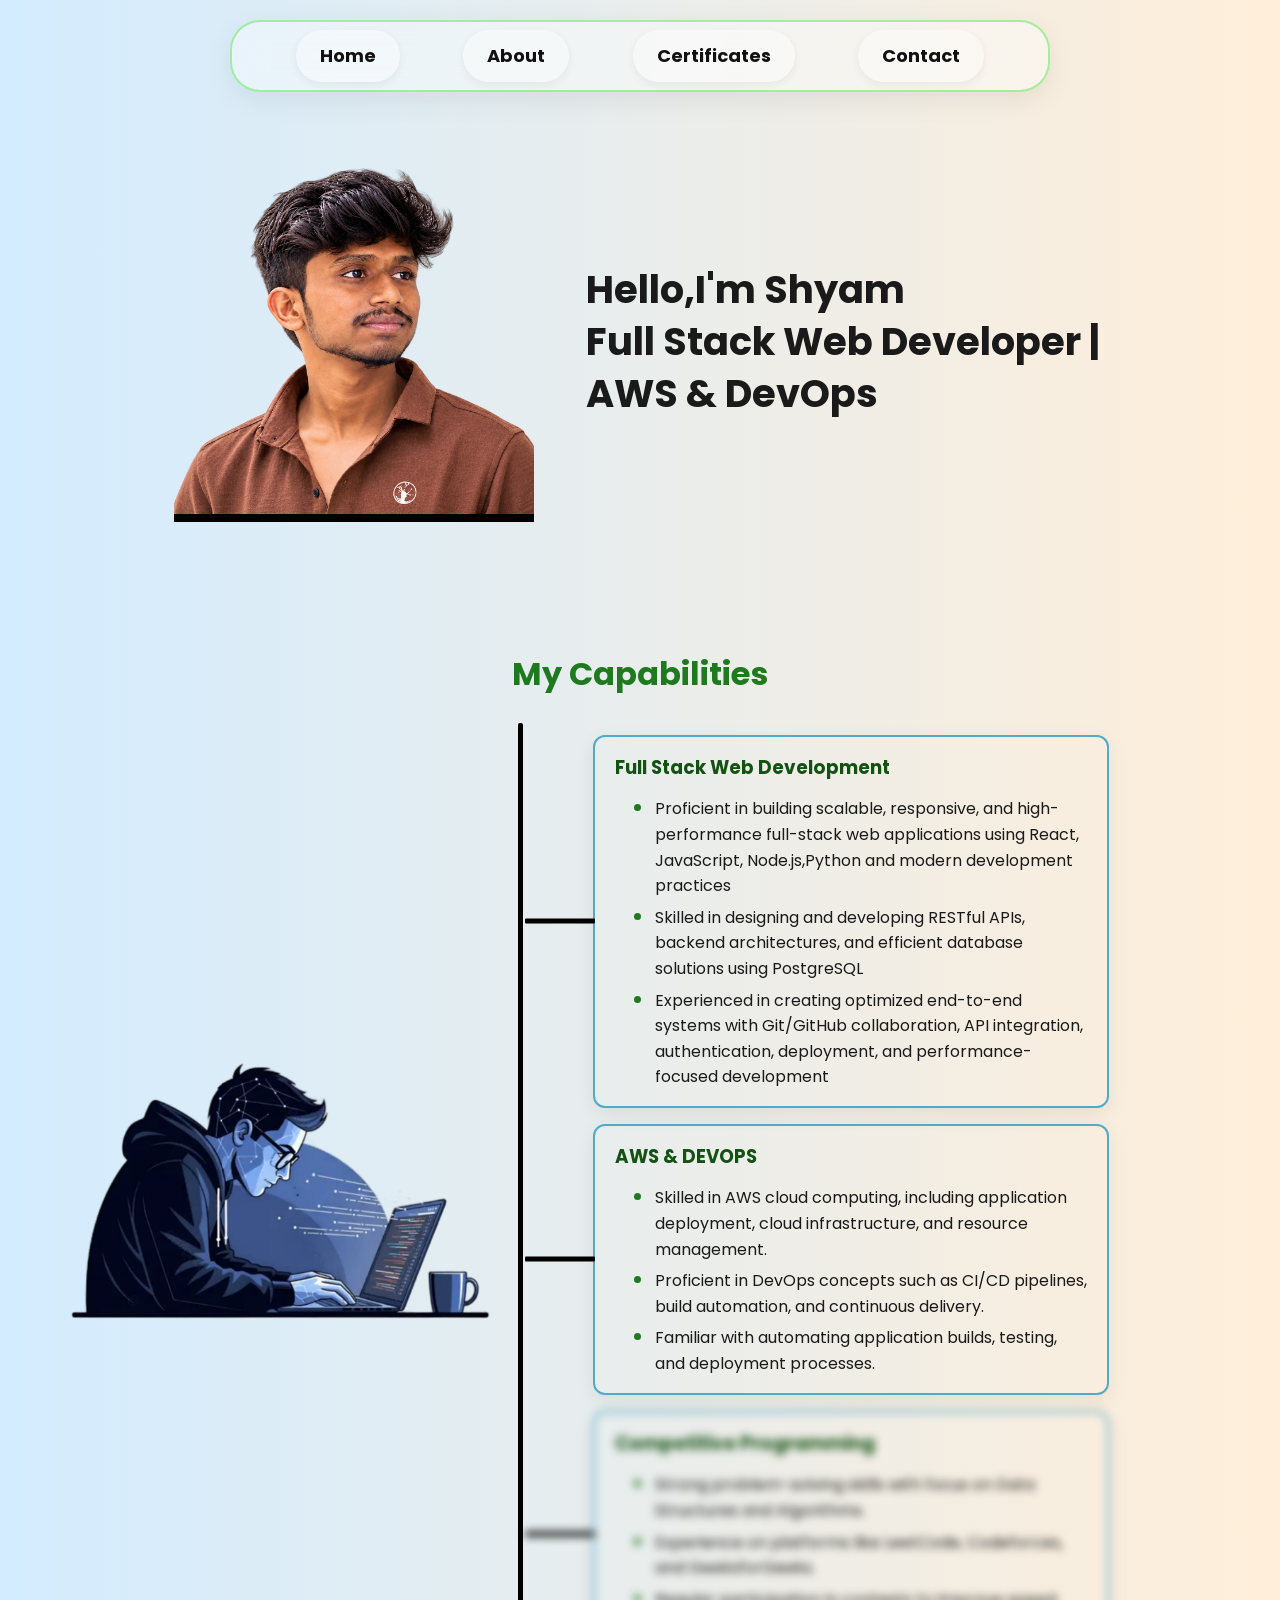
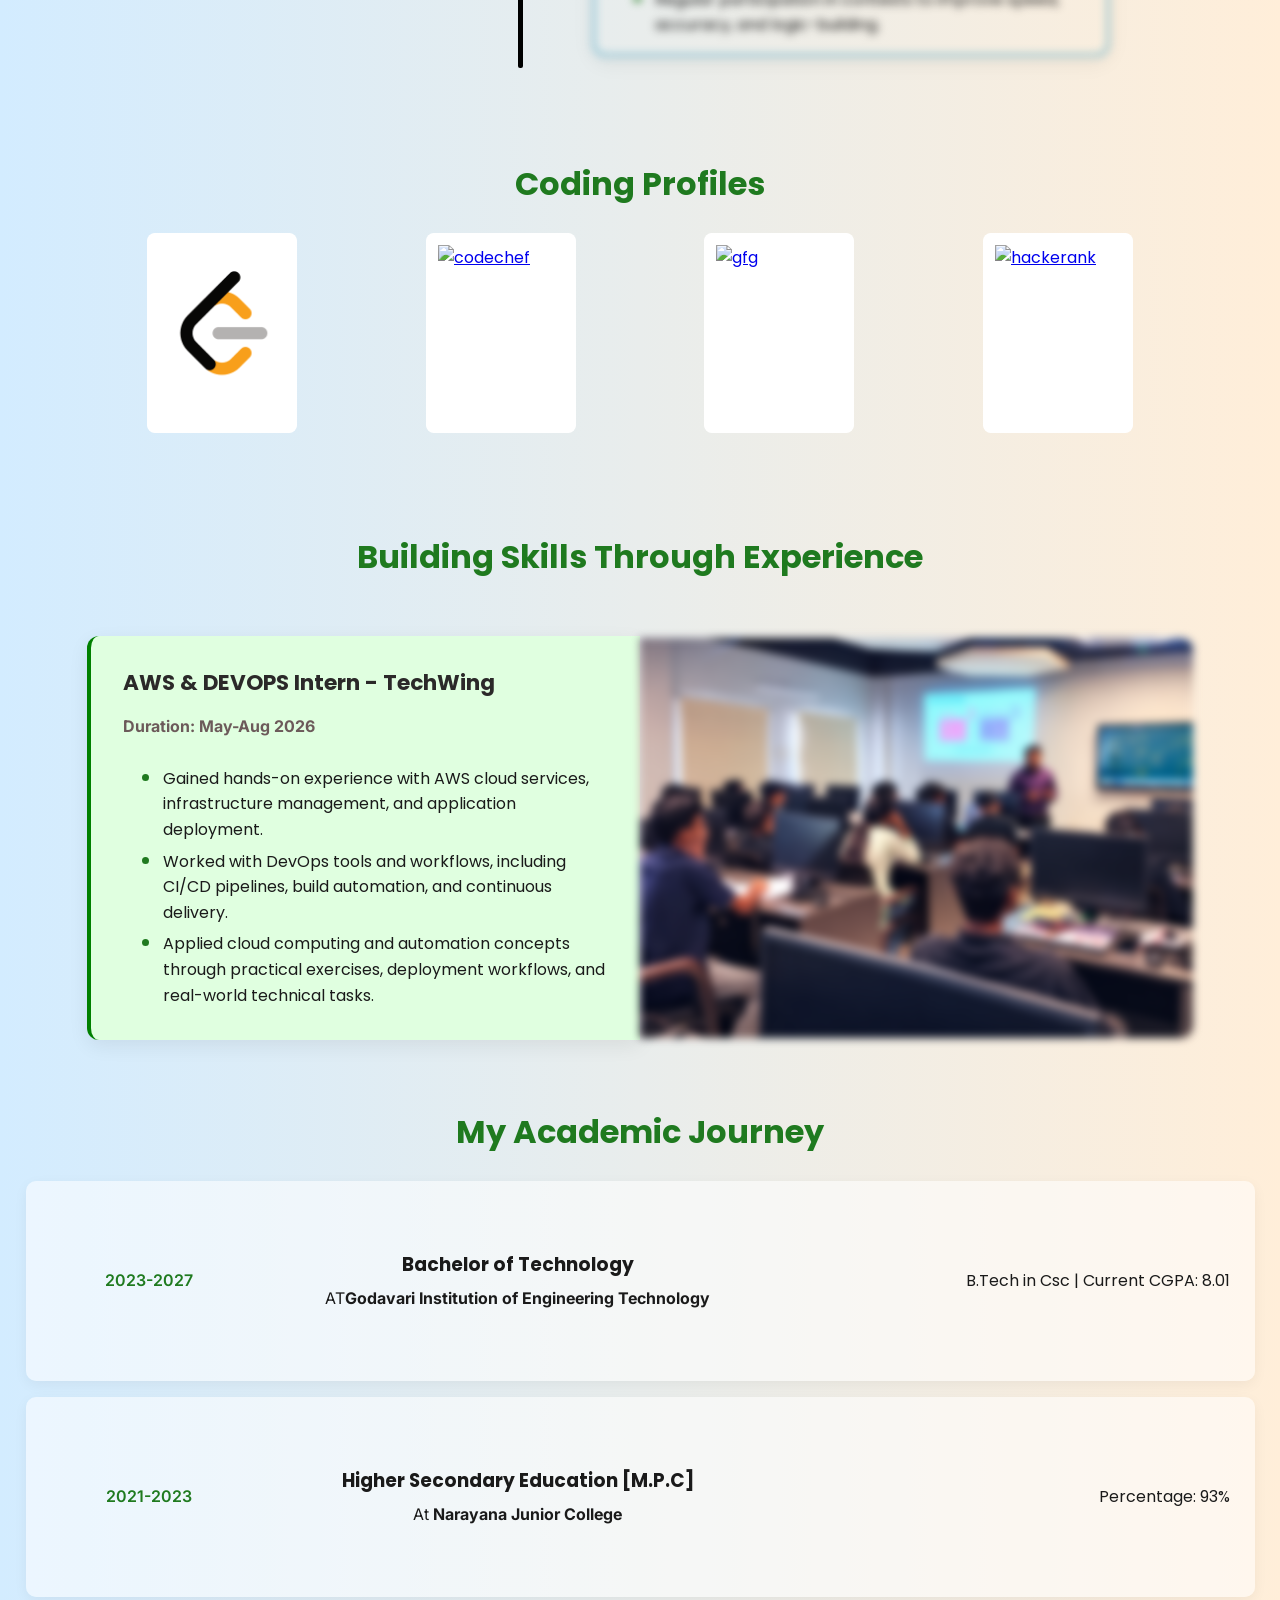
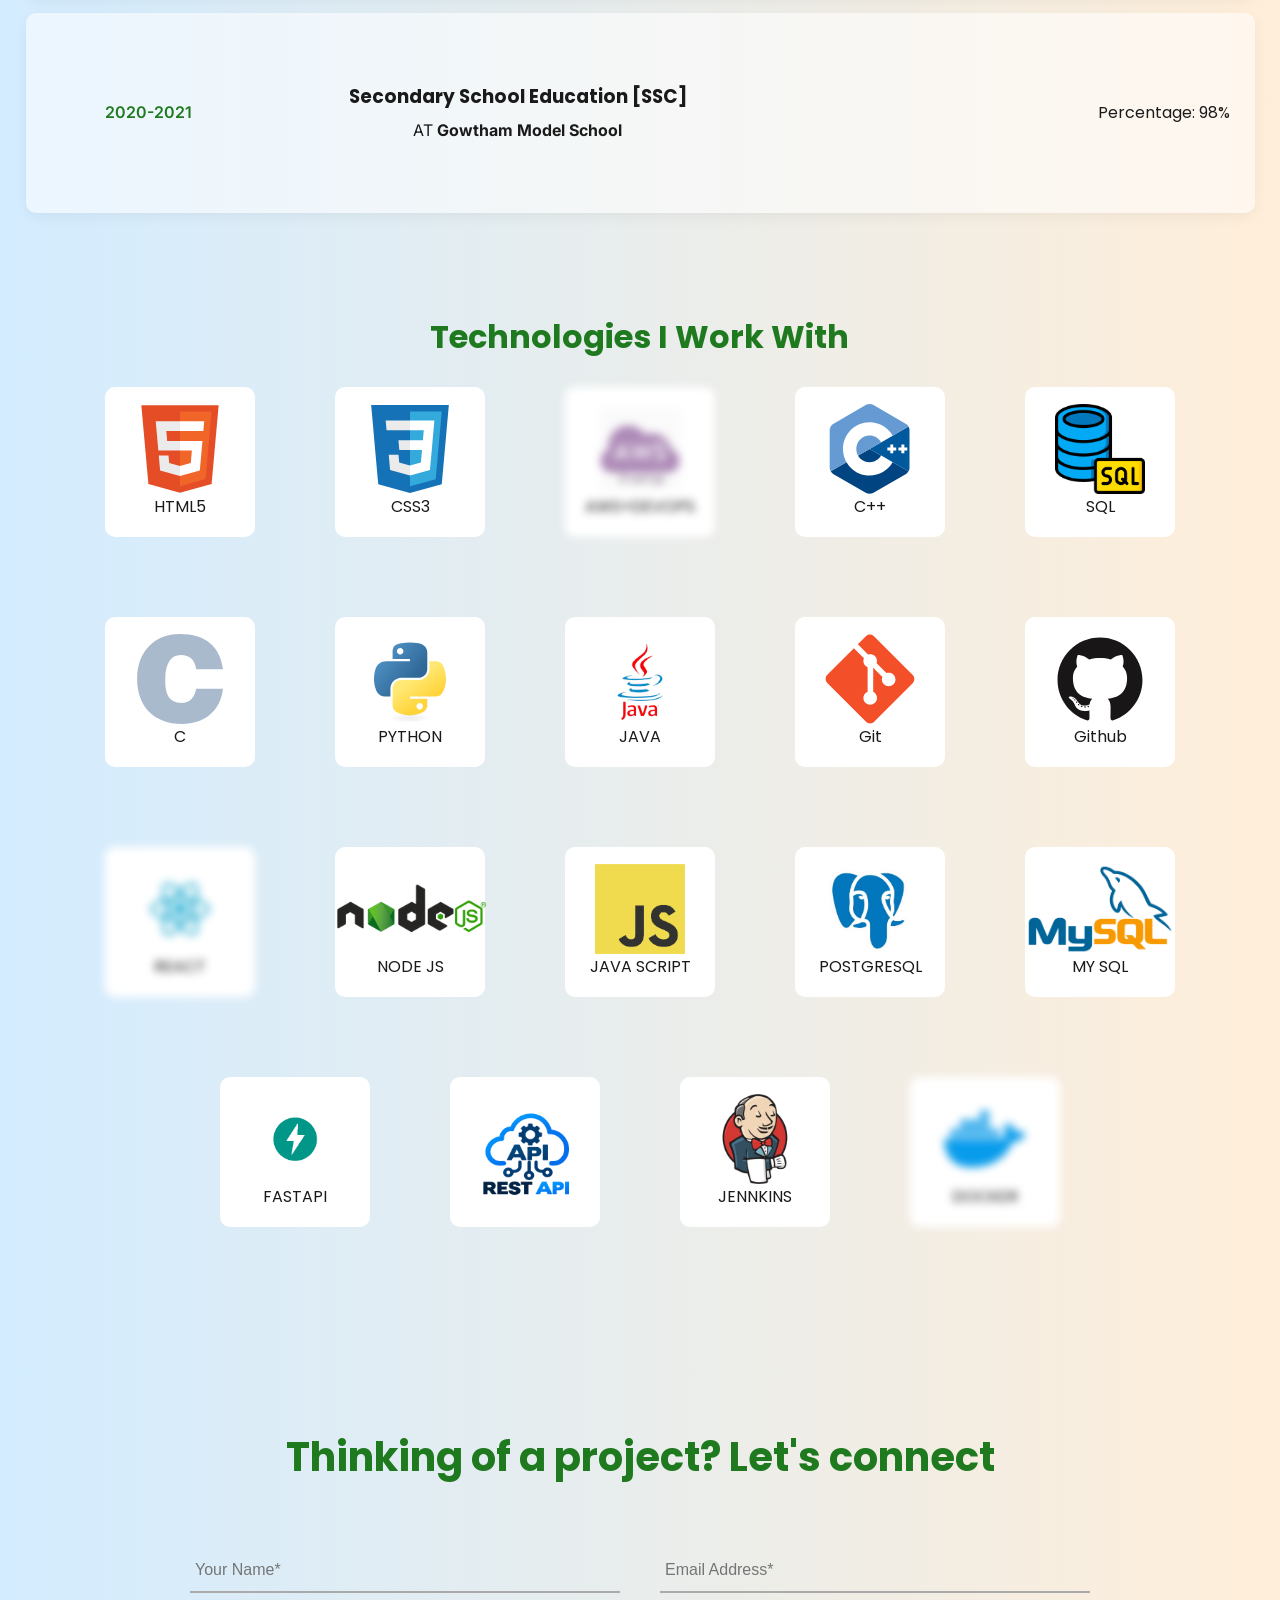
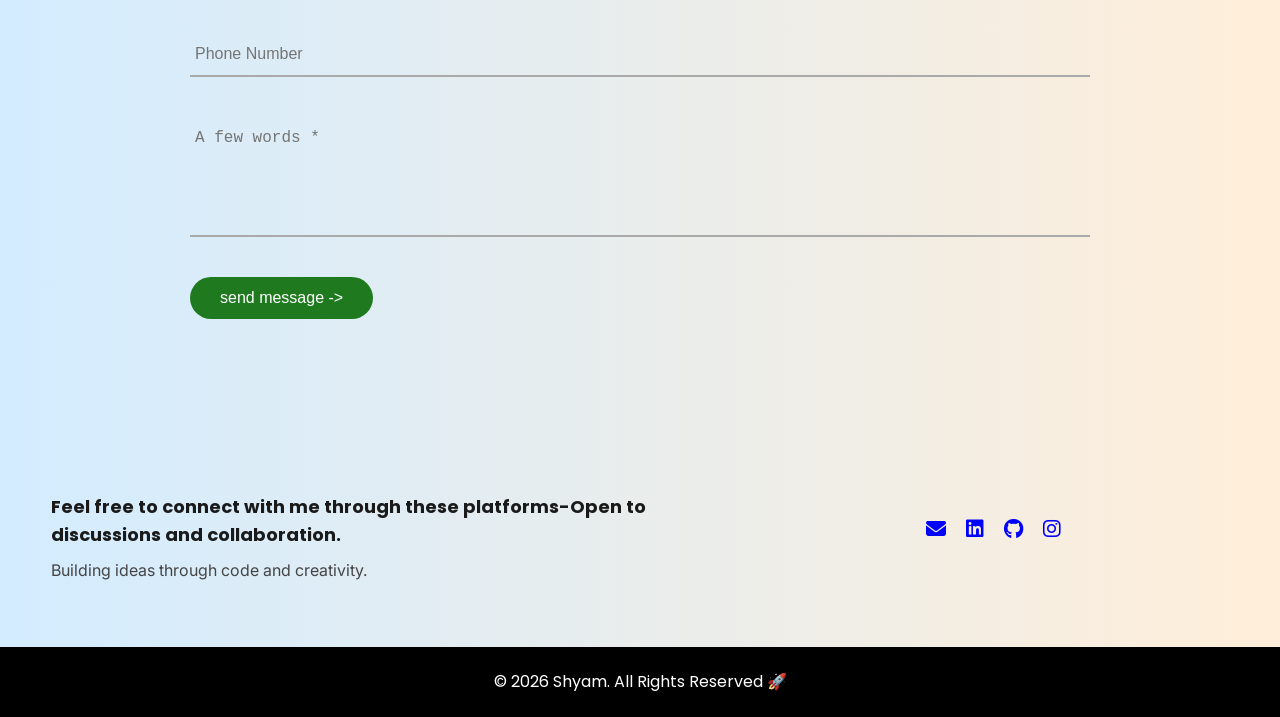
==== commit e1f79a91: "updated" ====
--- a/index.html
+++ b/index.html
@@ -215,7 +215,7 @@
 
                 <h3>Bachelor of Technology</h3>
 
-                <p>AT<strong>Godavari Institution of Engneering Technology </strong></p>
+                <p>AT<strong>Godavari Institution of Engineering Technology </strong></p>
 
             </div>
 
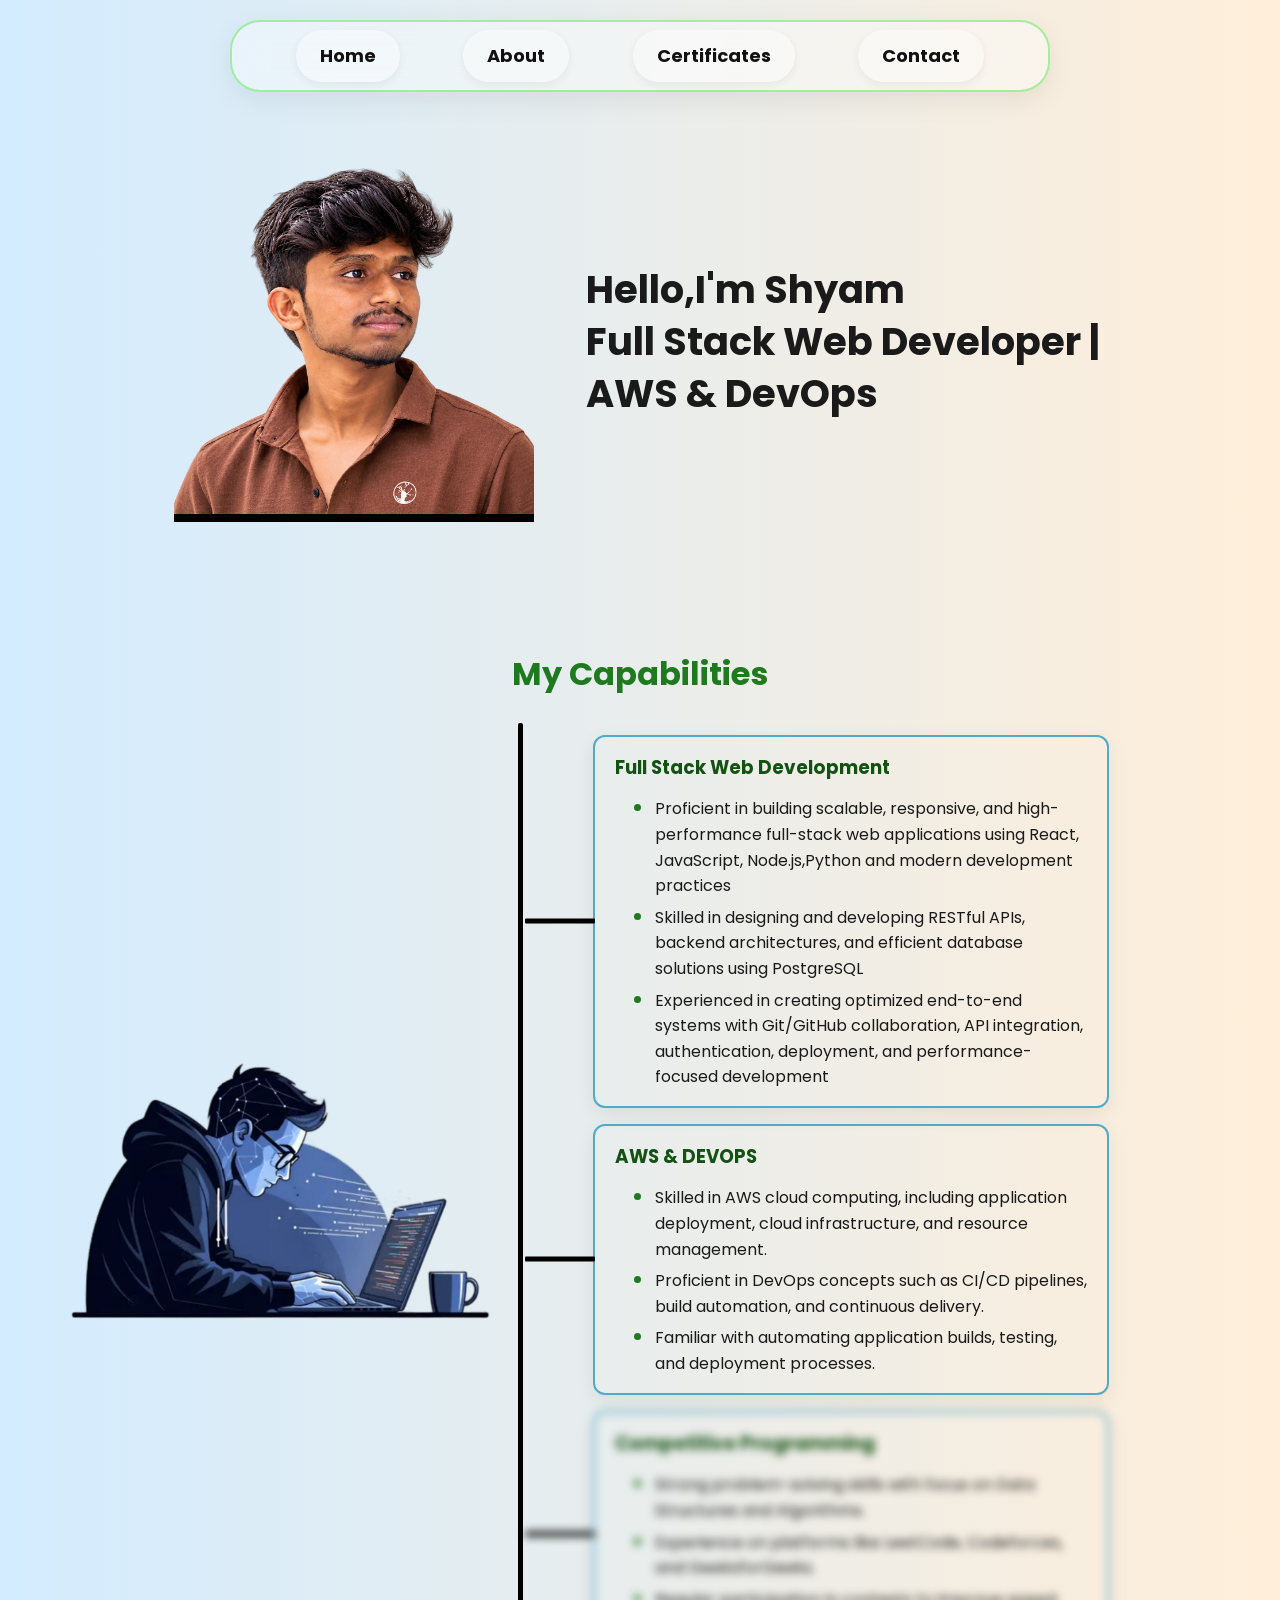
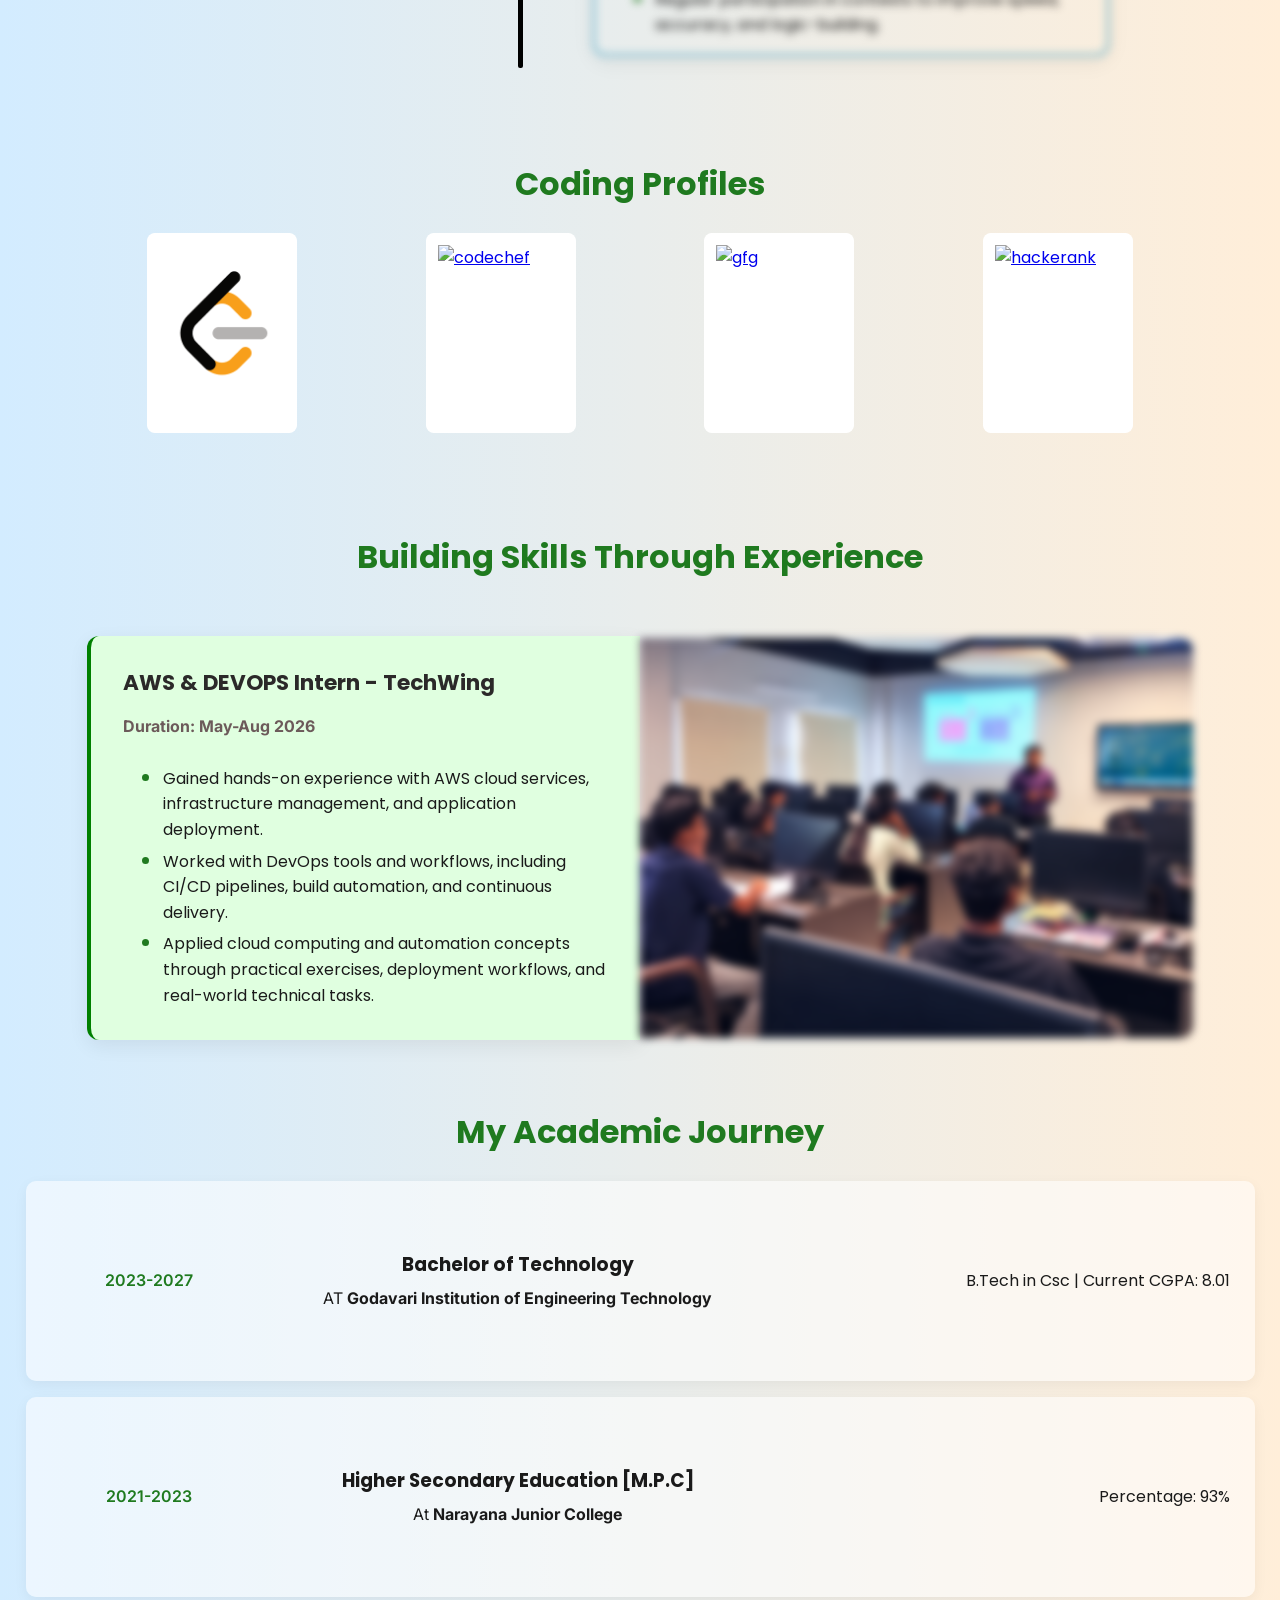
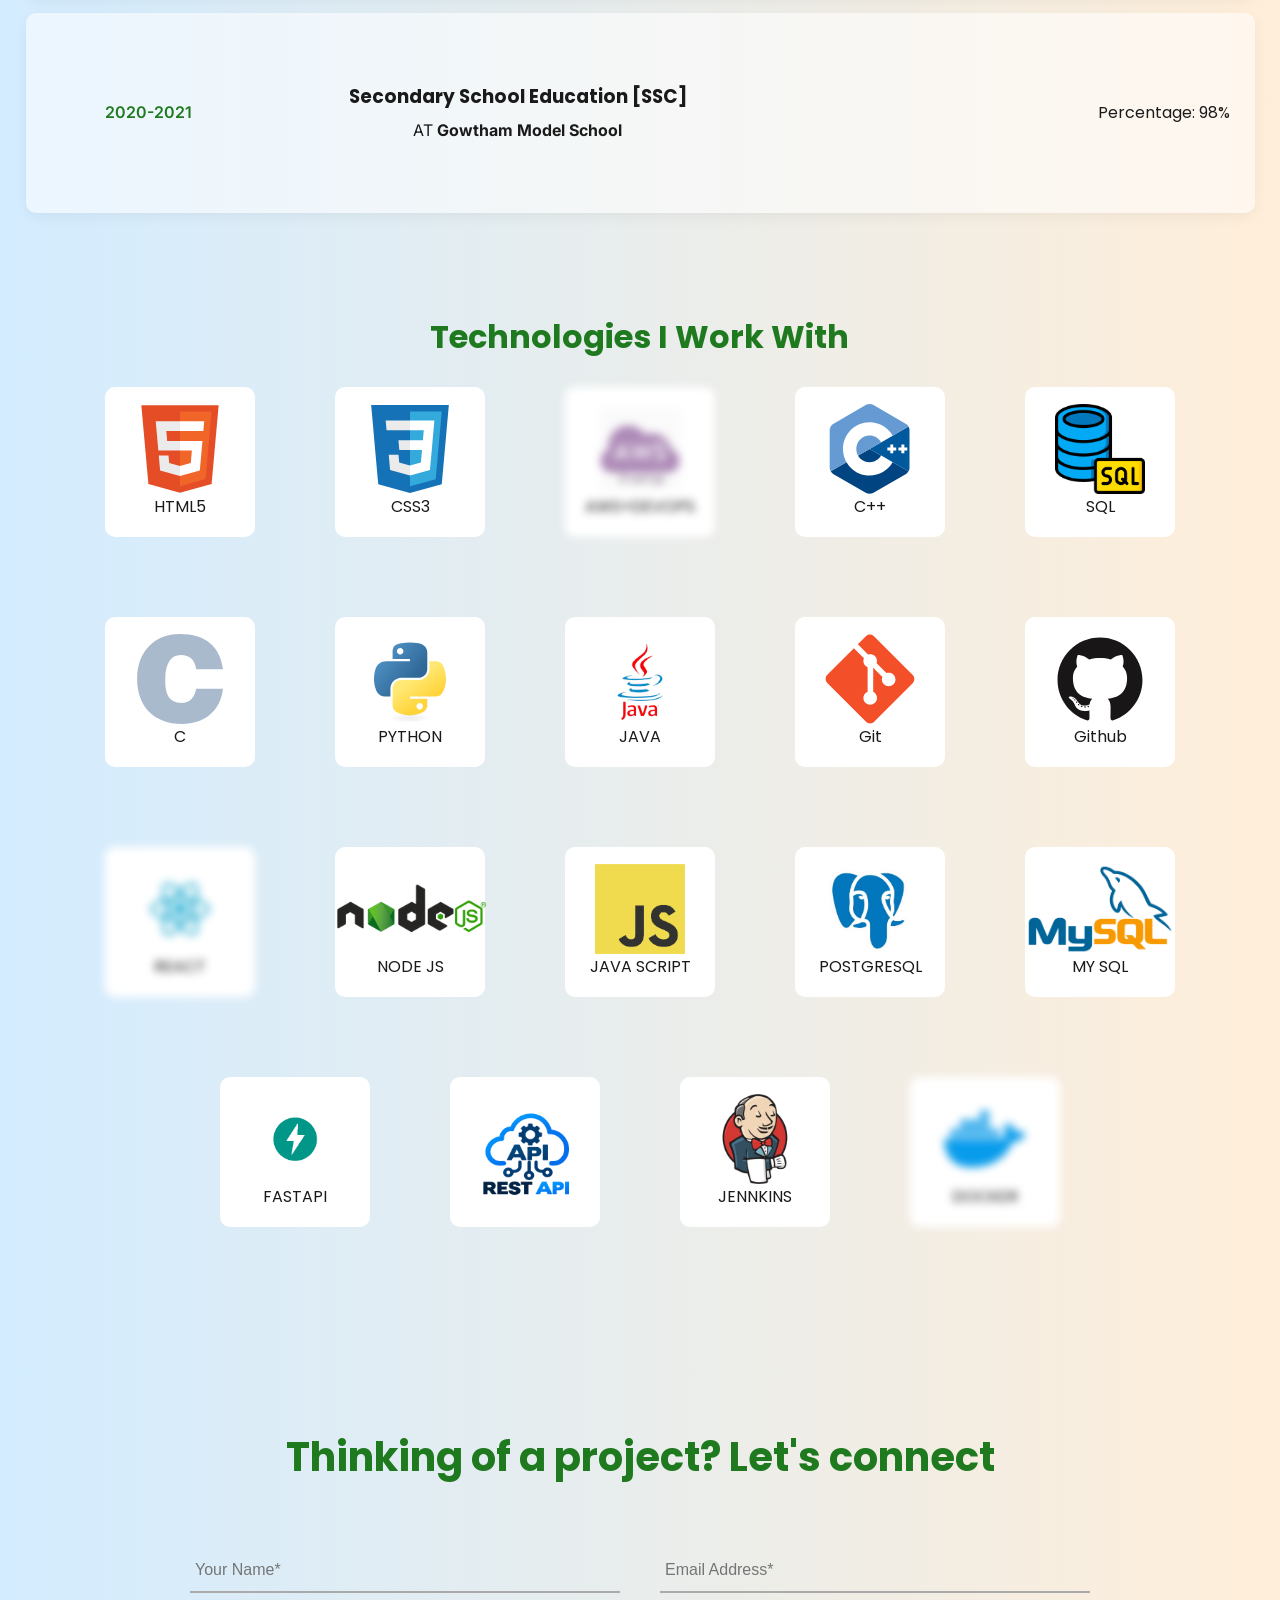
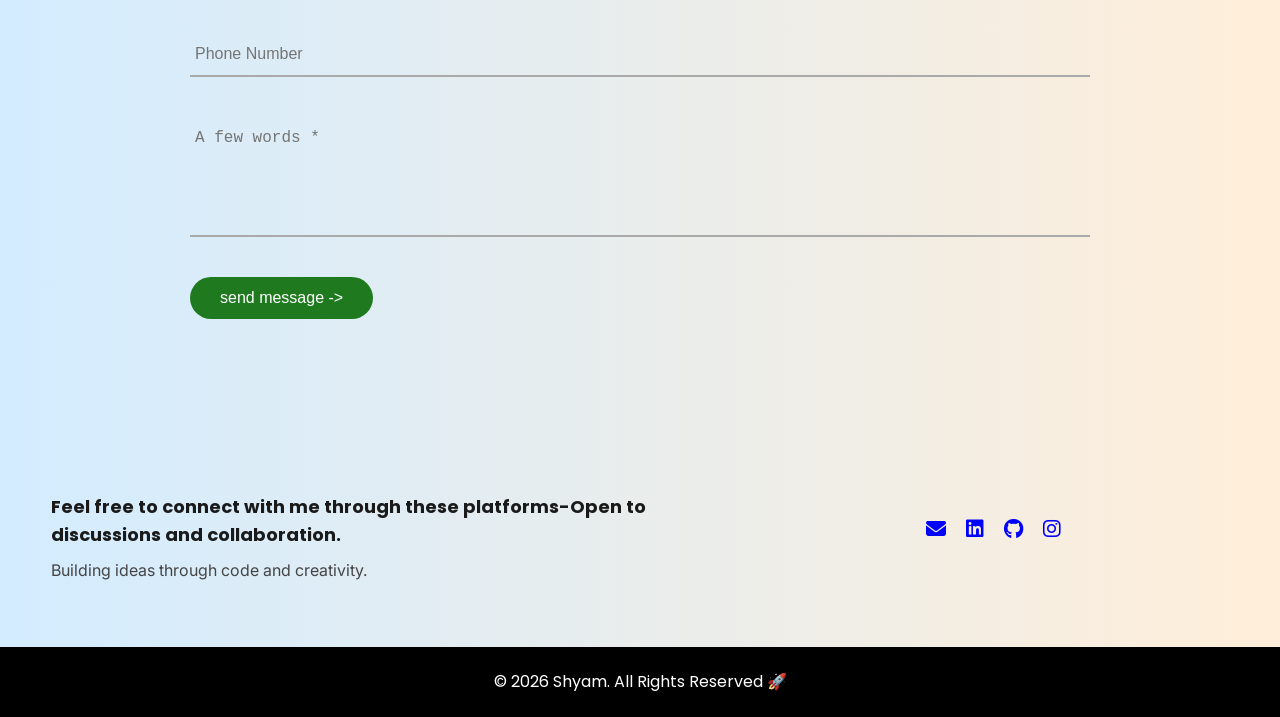
==== commit d2bb98b9: "updated" ====
--- a/index.html
+++ b/index.html
@@ -215,7 +215,7 @@
 
                 <h3>Bachelor of Technology</h3>
 
-                <p>AT<strong>Godavari Institution of Engineering Technology </strong></p>
+                <p>AT <strong>Godavari Institution of Engineering Technology </strong></p>
 
             </div>
 
